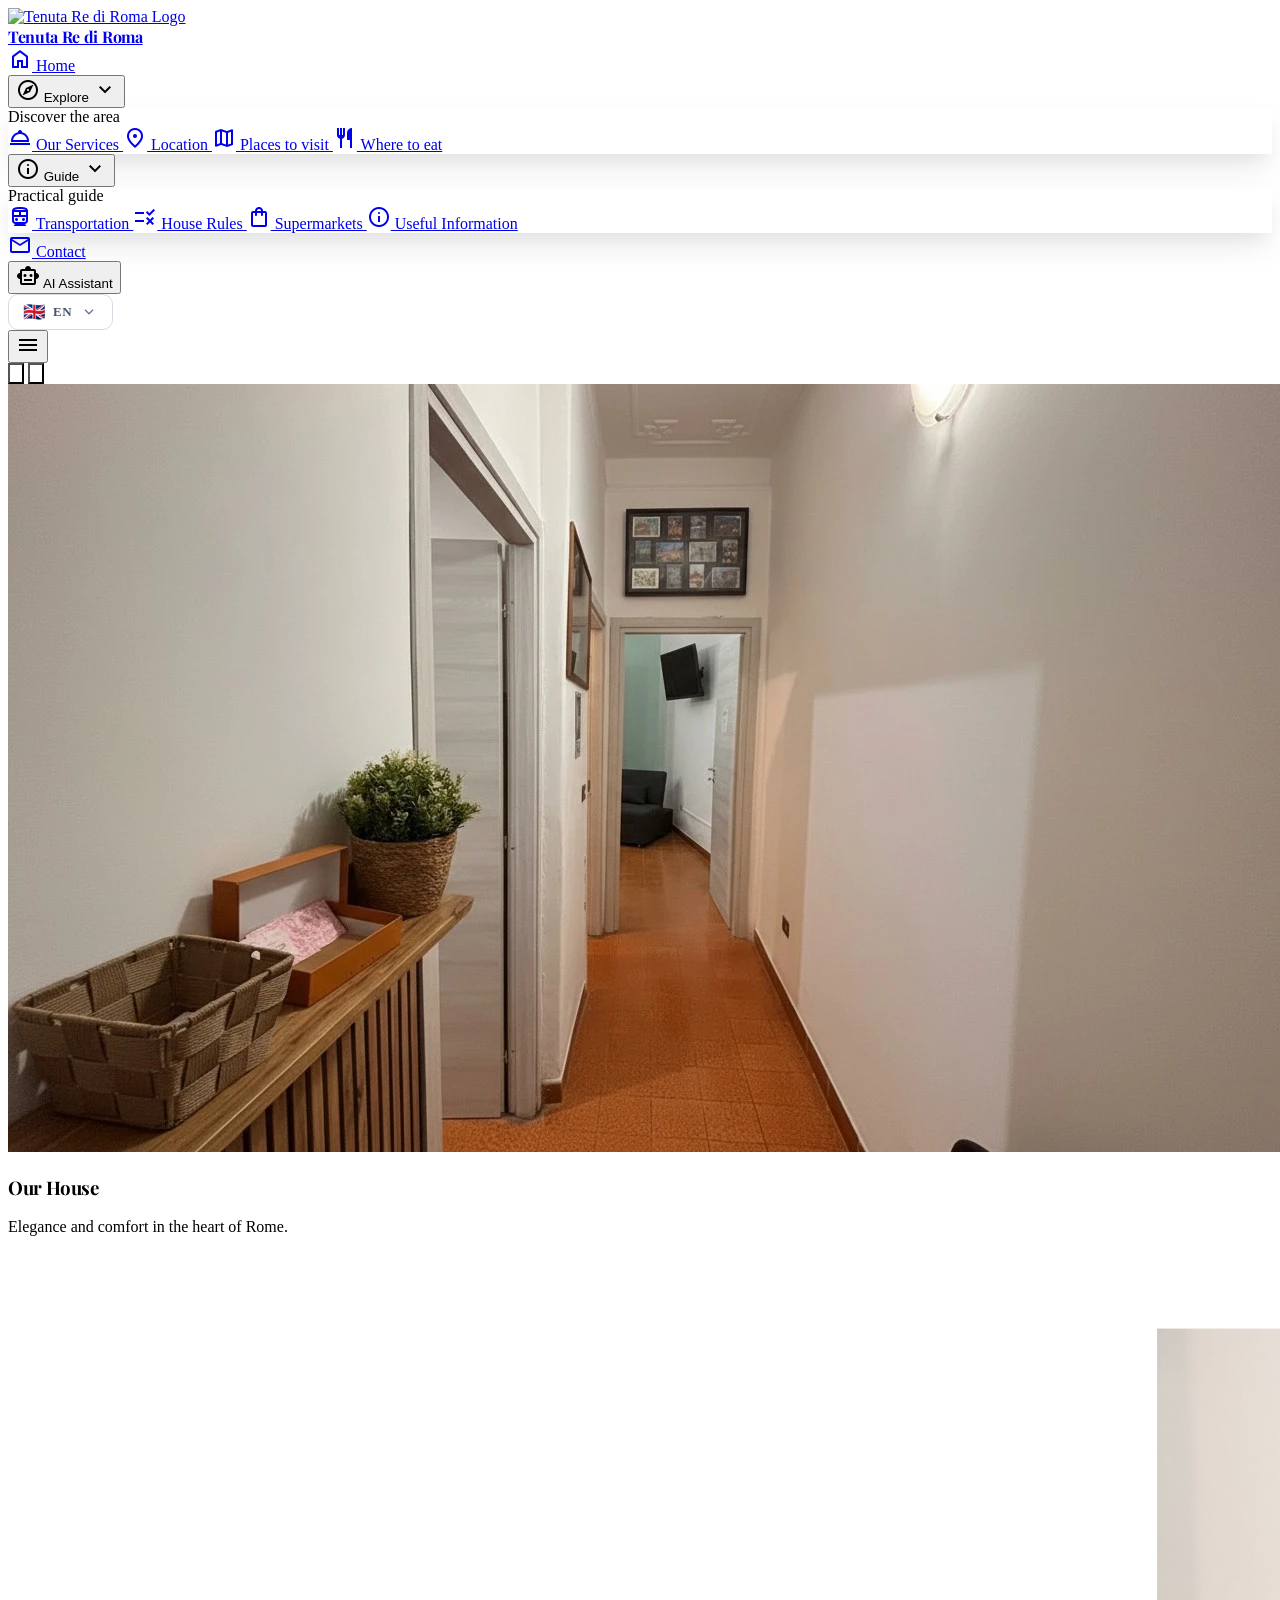
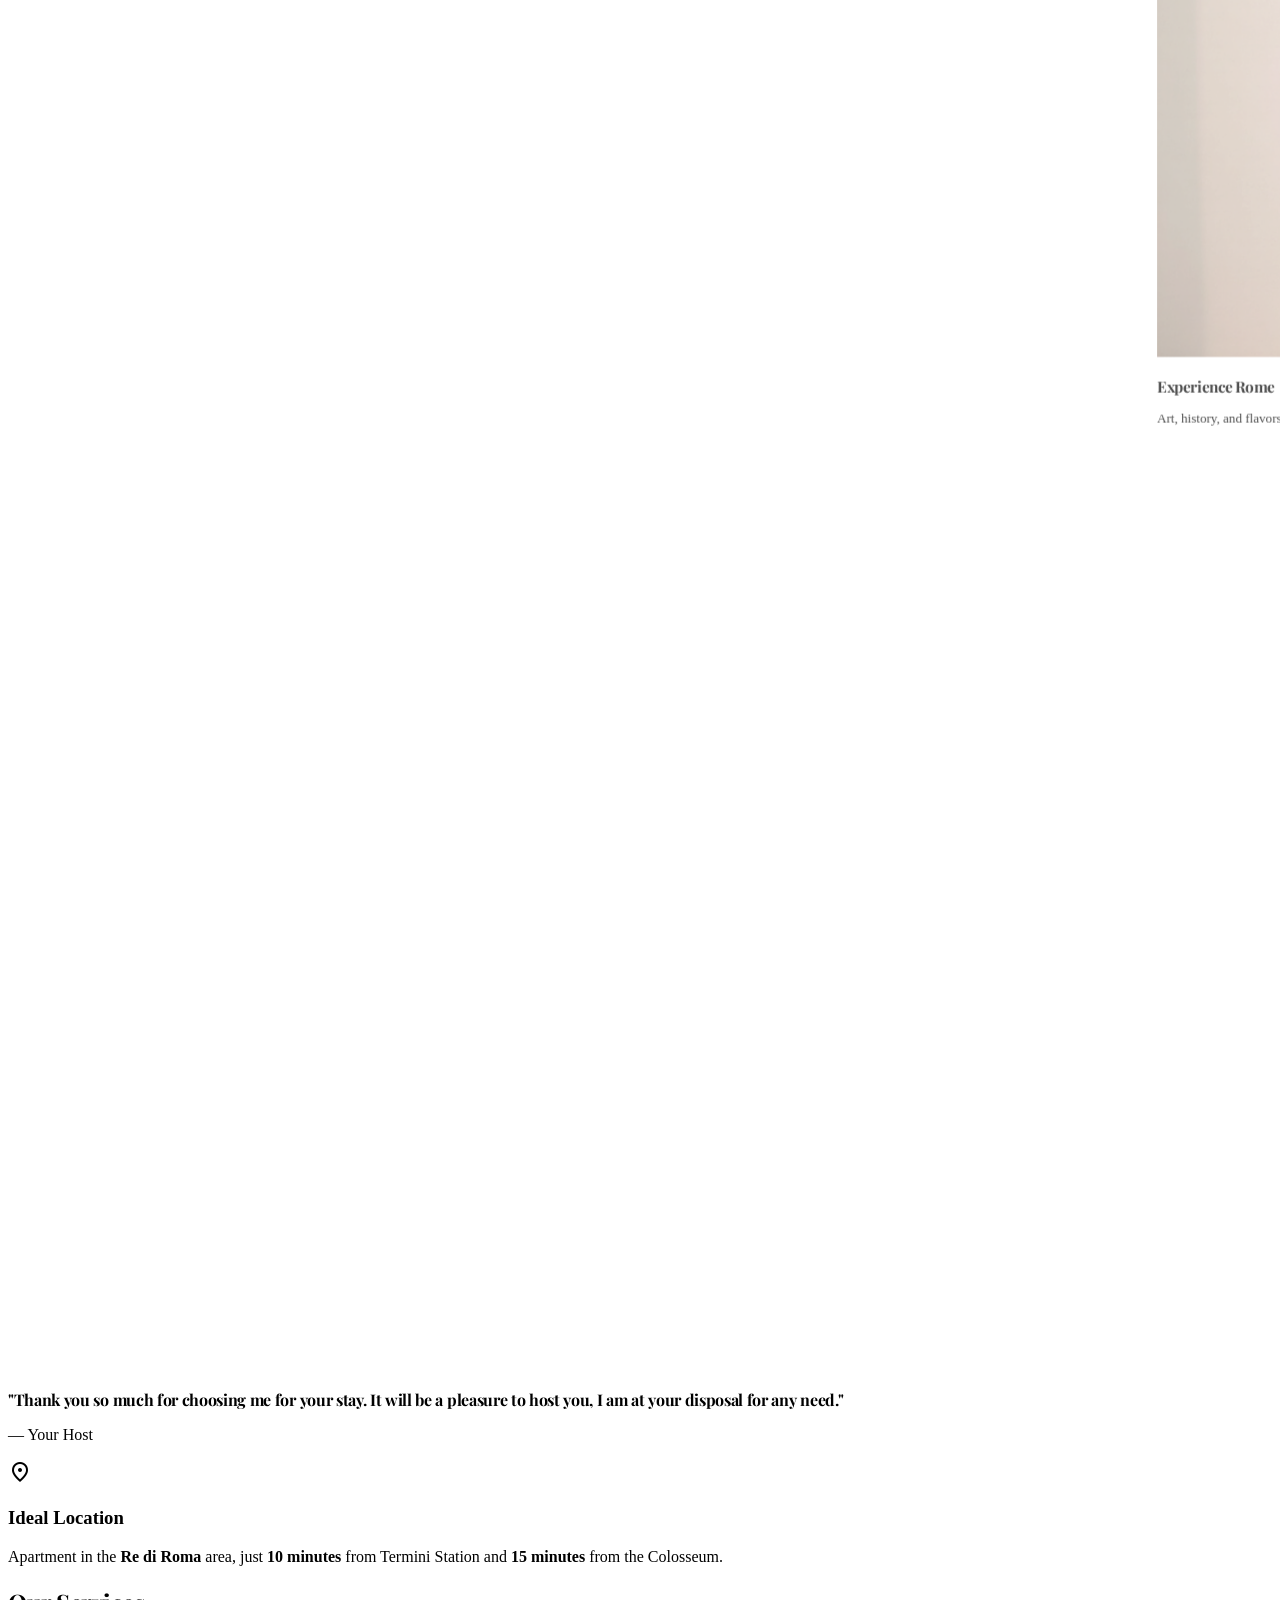
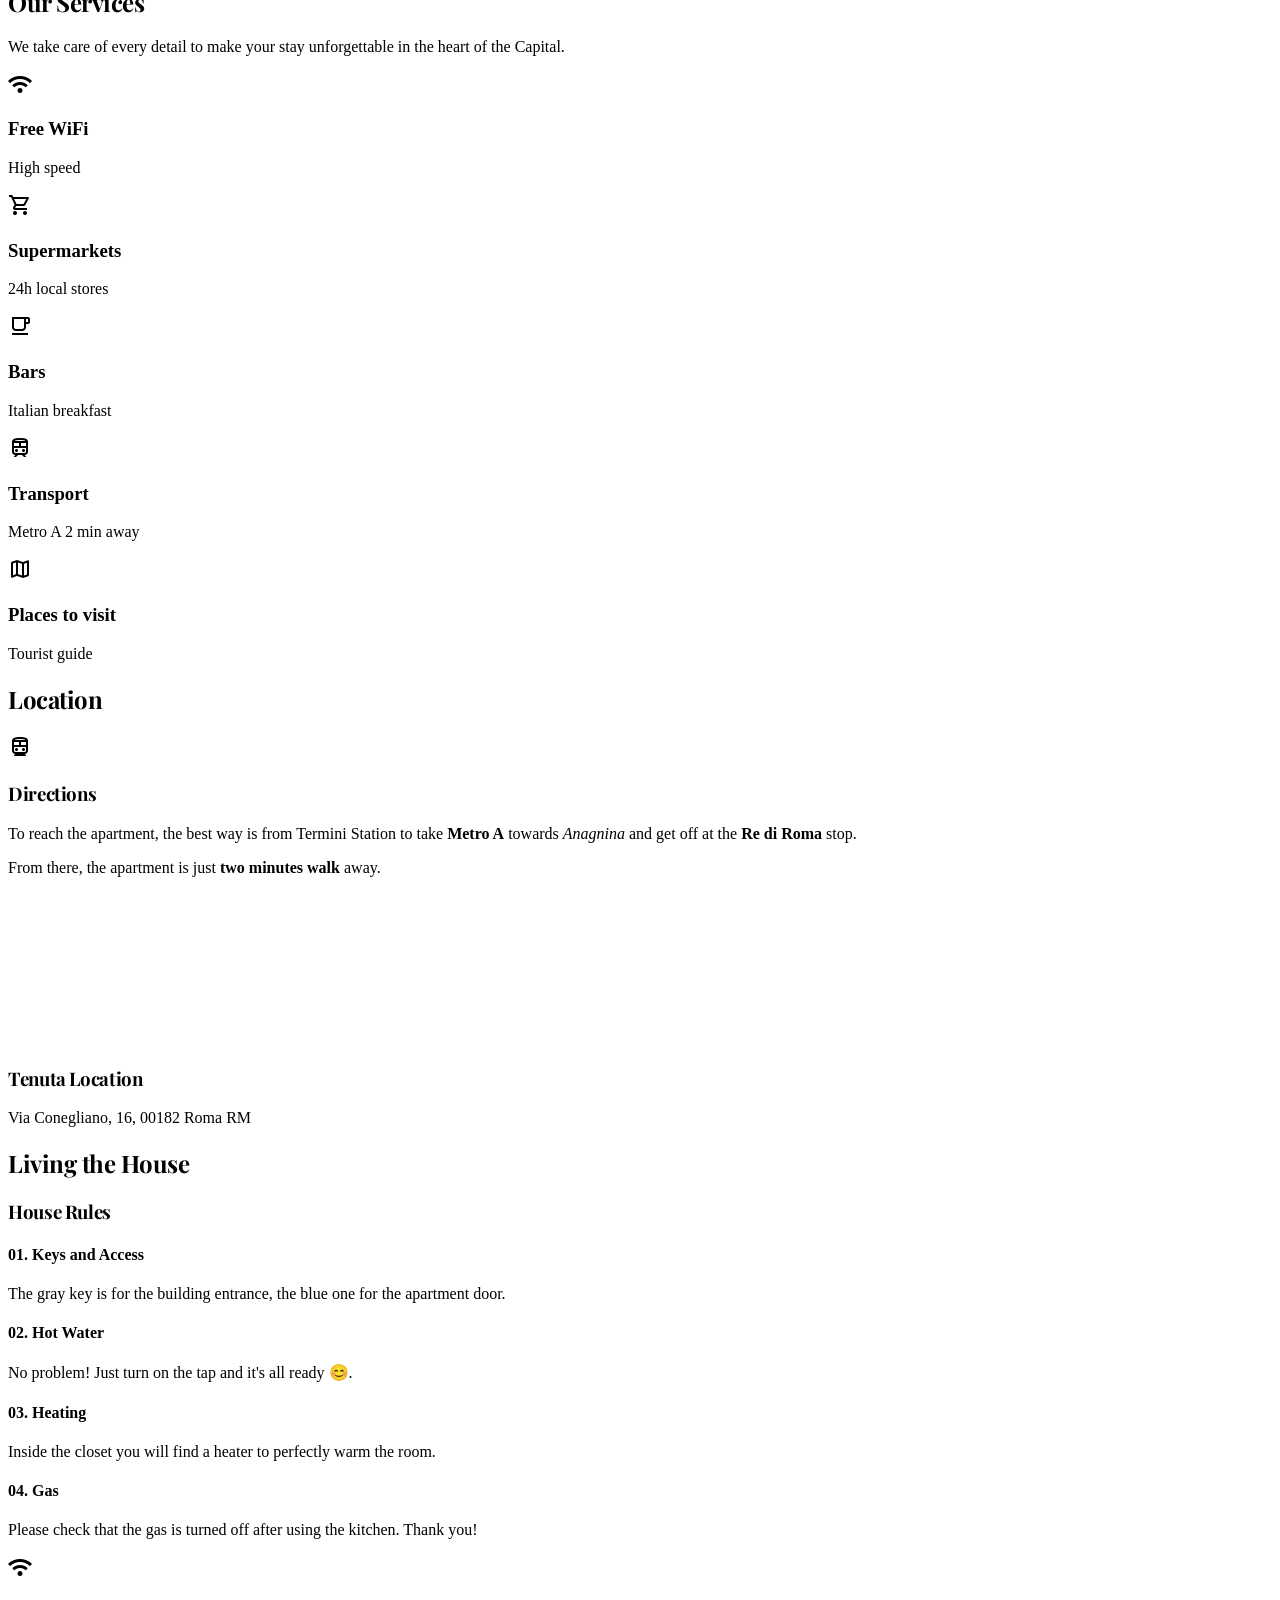
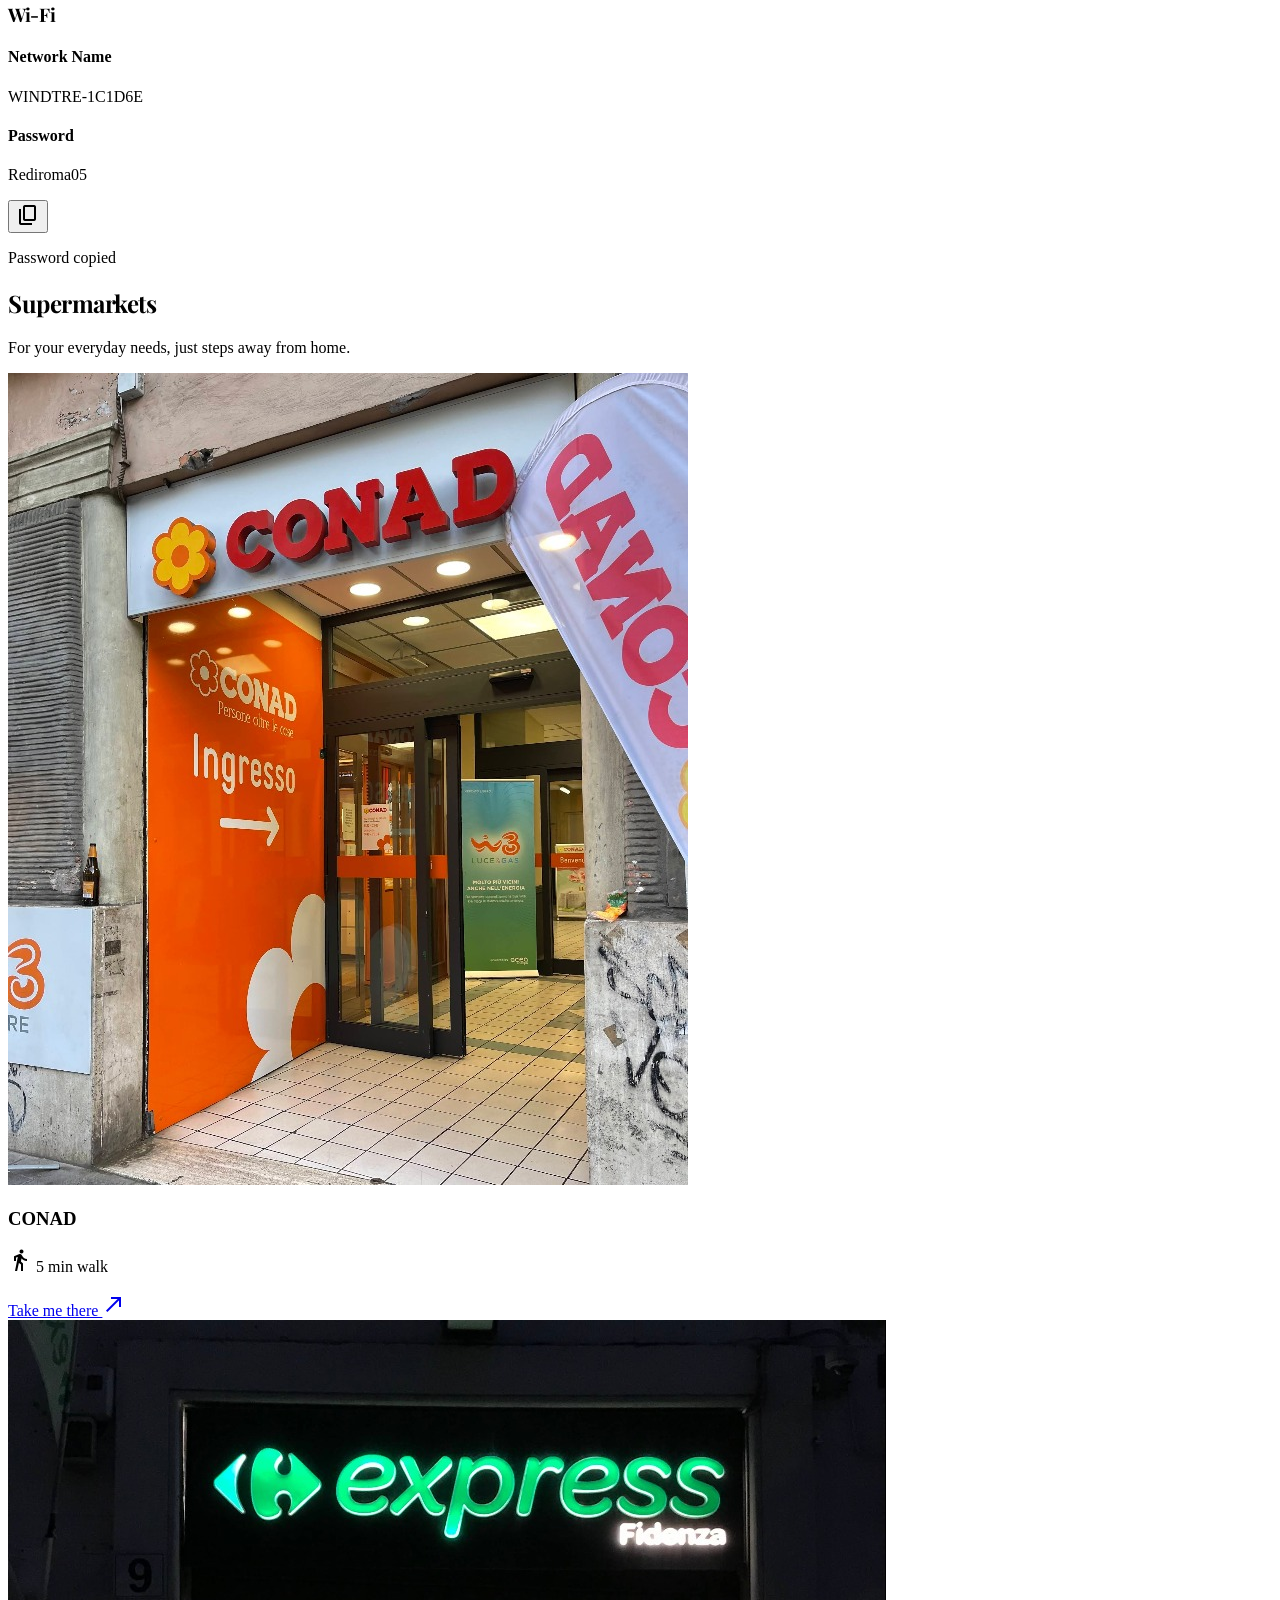
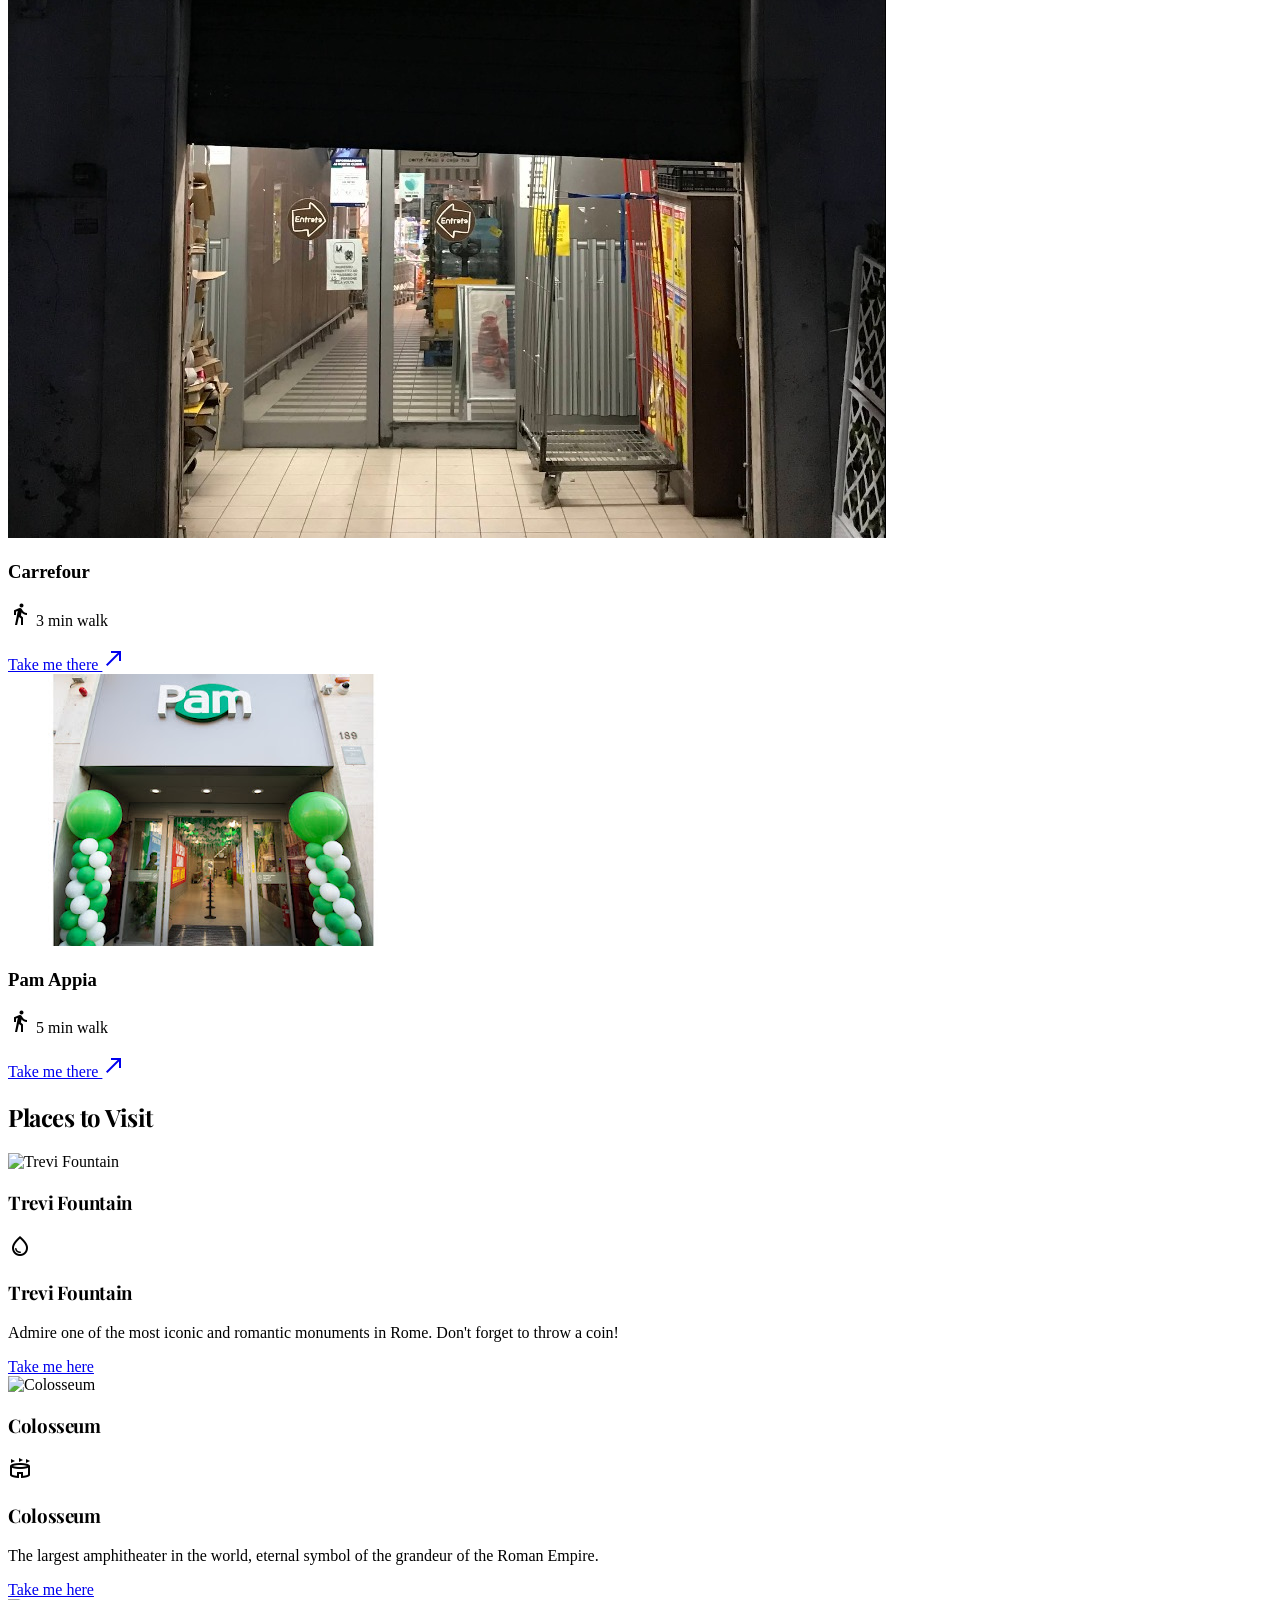
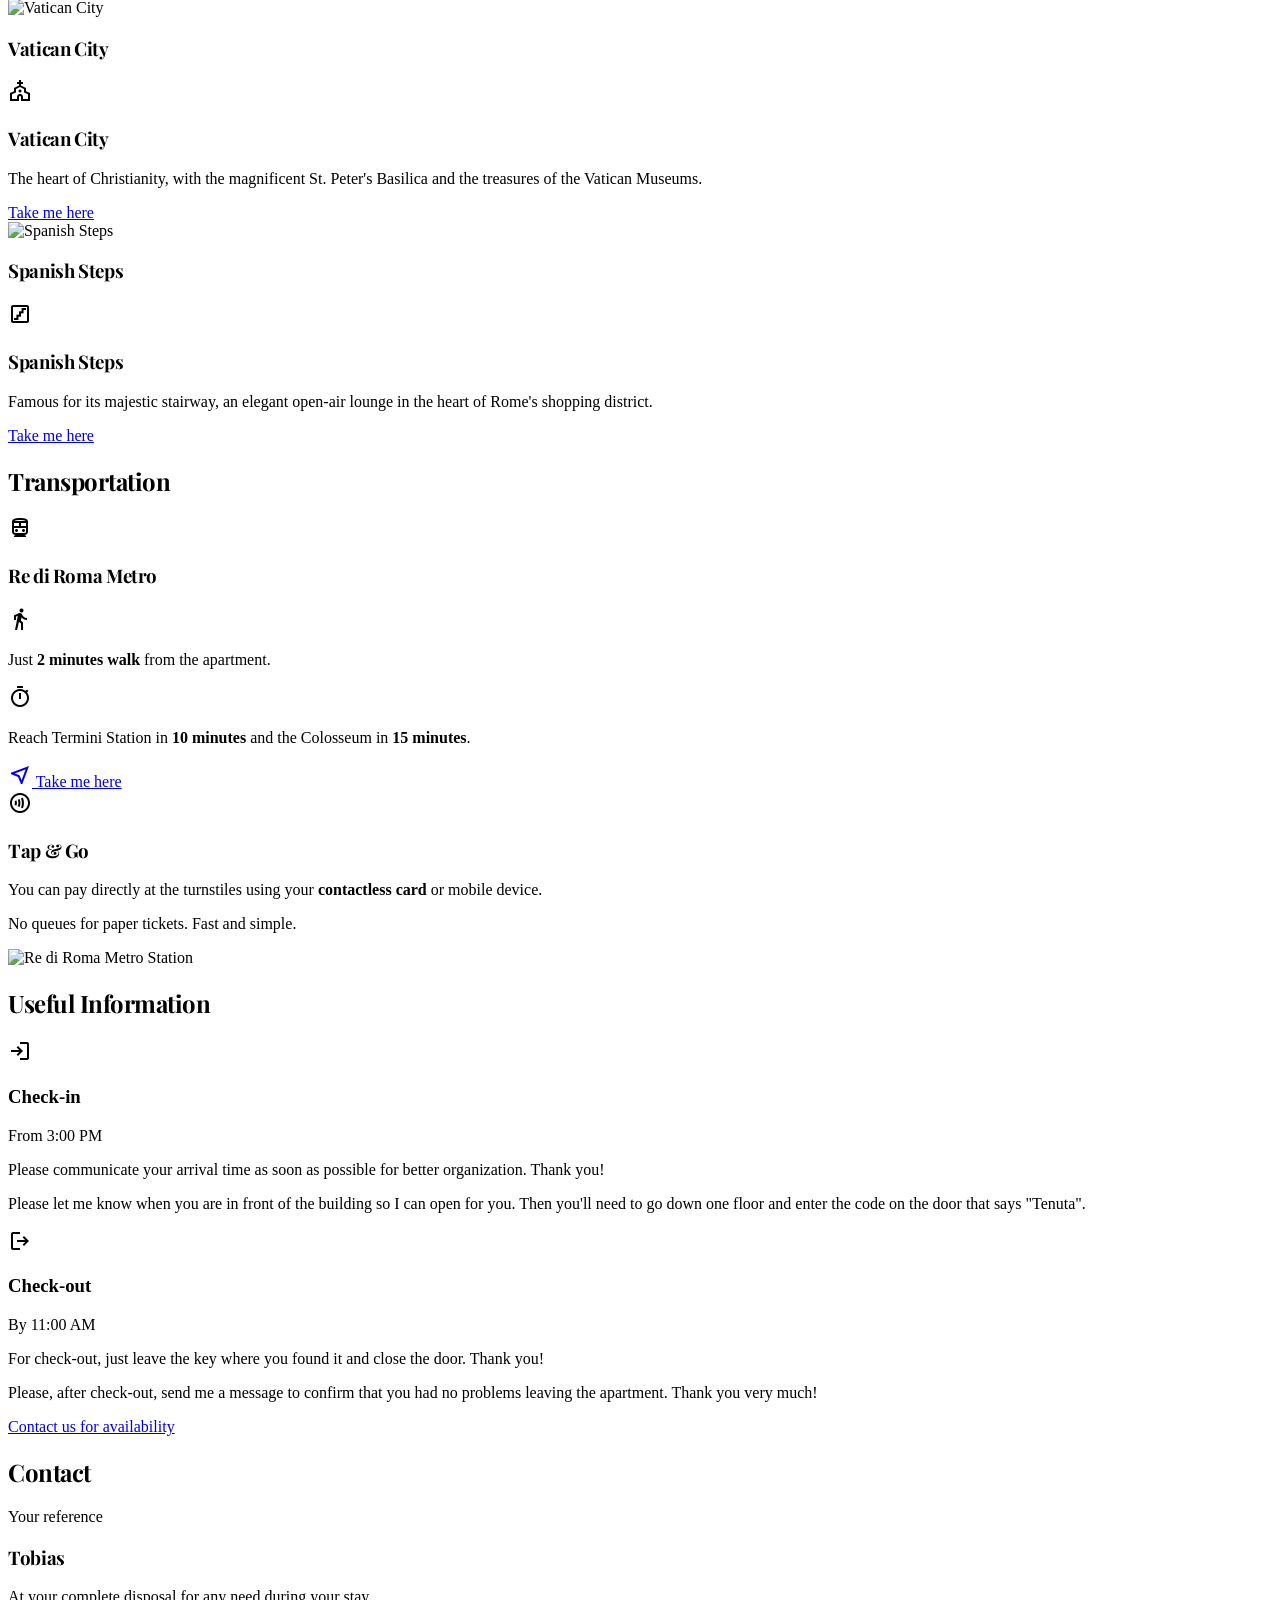
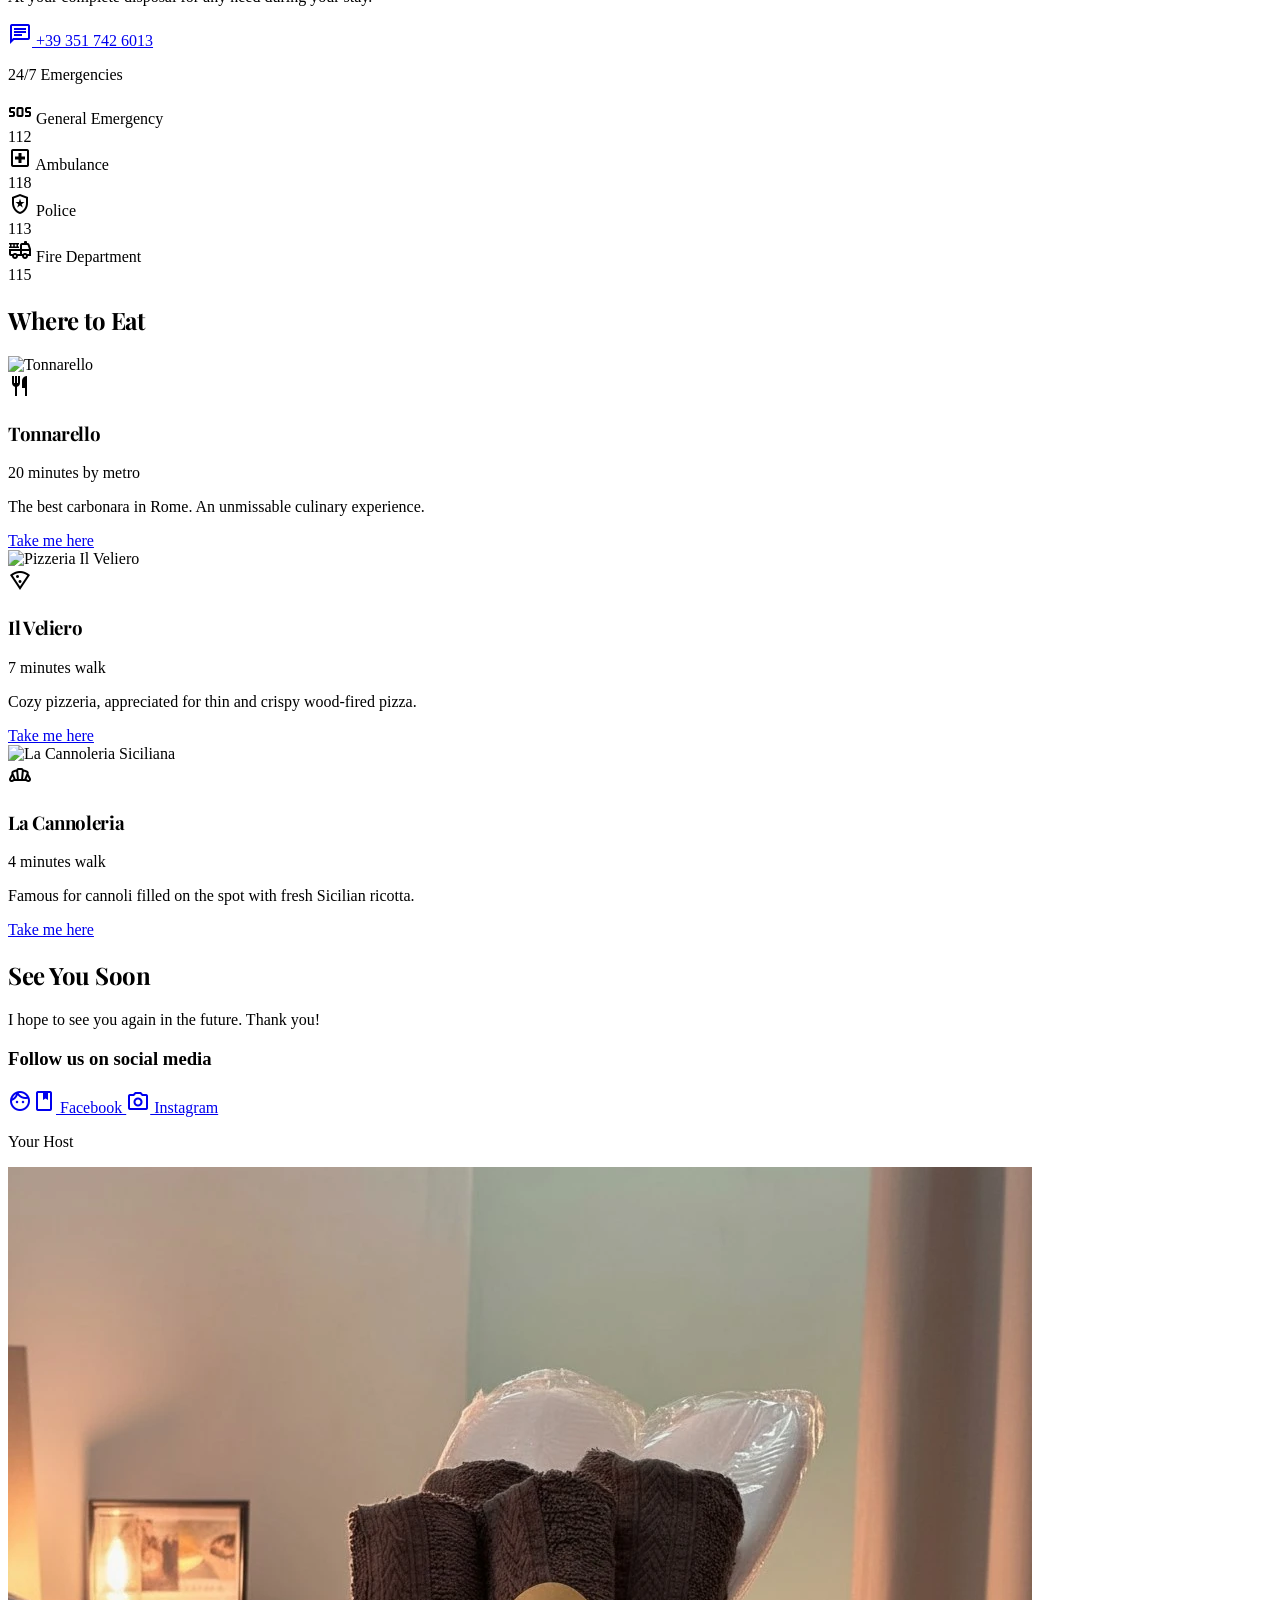
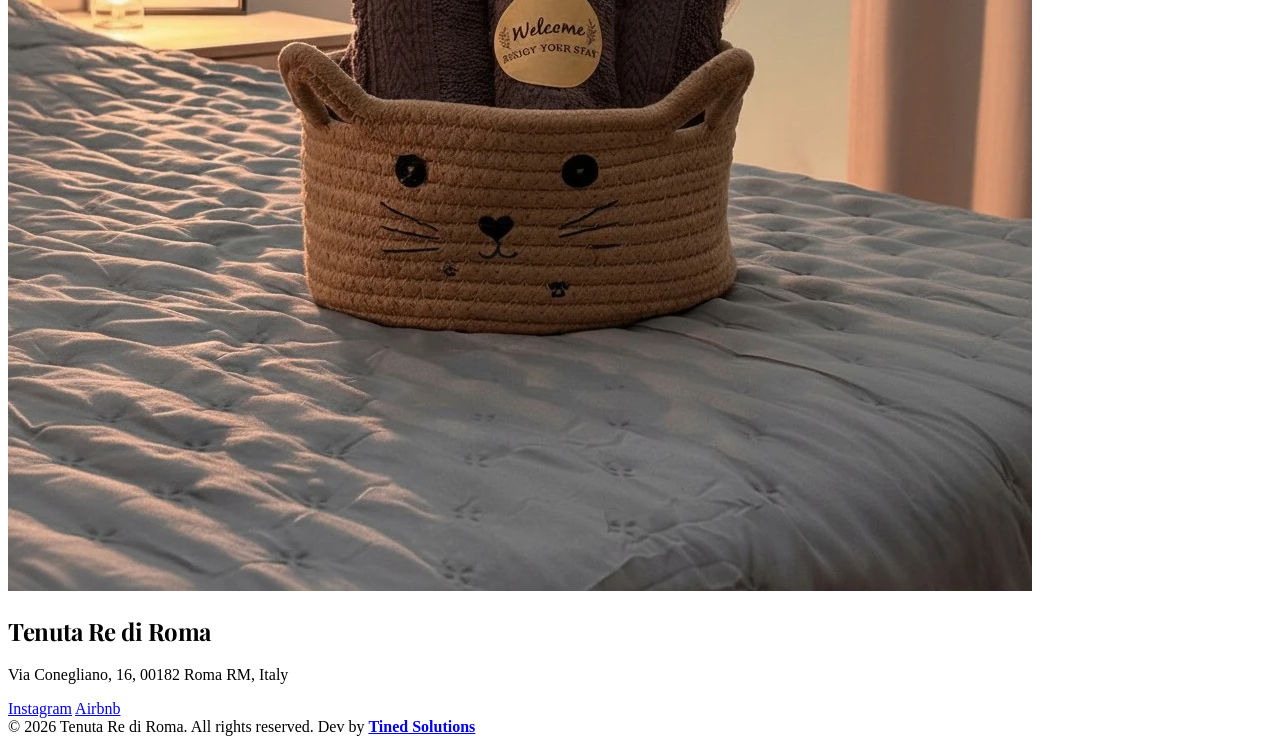
==== en.html @ 90ae5291 "feat: implementar tipografía premium Playfair Display - Agregar Playfair Display como fuente princip" ====
<!DOCTYPE html>
<html lang="en" class="scroll-smooth">
<head>
<meta charset="utf-8"/>
<meta content="width=device-width, initial-scale=1.0" name="viewport"/>
<title>Tenuta Re di Roma</title>
<script src="https://cdn.tailwindcss.com?plugins=forms,container-queries"></script>
<link href="https://fonts.googleapis.com/css2?family=Work+Sans:wght@300;400;500;600;700;900&family=Playfair+Display:wght@400;500;600;700;800;900&family=Noto+Serif:wght@400;700&display=swap" rel="stylesheet"/>
<link href="https://fonts.googleapis.com/css2?family=Material+Symbols+Outlined:wght,FILL@100..700,0..1&display=swap" rel="stylesheet"/>

<!-- Tailwind Configuration -->
<script src="js/tailwind.config.js"></script>

<!-- Custom Styles -->
<link rel="stylesheet" href="css/styles.css"/>
</head>
<body class="bg-background-light dark:bg-background-dark font-display text-slate-900 dark:text-slate-100">

<nav class="bg-white/95 dark:bg-background-dark/95 backdrop-blur-md shadow-sm sticky top-0 z-50 border-b border-primary/10">
    <div class="max-w-7xl mx-auto px-4 sm:px-6 lg:px-8">
        <div class="flex justify-between h-[72px]">
            <div class="flex items-center">
                <a href="#home" class="flex items-center group">
                    <div class="p-2 rounded-lg transition-colors duration-300 flex items-center justify-center">
                        <img src="assets/logo.webp" alt="Tenuta Re di Roma Logo" class="w-10 h-10 object-cover rounded-full">
                    </div>
                    <span class="ml-3 text-2xl font-bold text-slate-900 dark:text-white group-hover:text-primary transition-colors duration-300 serif-title tracking-tight">Tenuta Re di Roma</span>
                </a>
            </div>

            <div class="hidden lg:flex items-center space-x-1">
                <div class="h-full flex items-center">
                    <a href="#home" class="nav-link text-slate-700 dark:text-slate-300 hover:text-primary dark:hover:text-primary px-4 py-2 flex items-center rounded-lg hover:bg-primary/5 transition-colors duration-200 font-medium">
                        <span class="material-symbols-outlined mr-2 text-[20px]">home</span>
                        Home
                    </a>
                </div>

                <div class="dropdown relative h-full flex items-center">
                    <button class="nav-link text-slate-700 dark:text-slate-300 hover:text-primary dark:hover:text-primary px-4 py-2 flex items-center rounded-lg hover:bg-primary/5 transition-colors duration-200 font-medium">
                        <span class="material-symbols-outlined mr-2 text-[20px]">explore</span>
                        Explore
                        <span class="material-symbols-outlined ml-1 text-[18px] transition-transform duration-200">expand_more</span>
                    </button>
                    <div class="dropdown-menu absolute left-0 top-[60px] w-64 bg-white dark:bg-[#22251d] rounded-xl shadow-xl py-2 z-50 opacity-0 invisible transition-all duration-300 transform -translate-y-2 border border-slate-100 dark:border-slate-800">
                        <div class="px-5 py-2 text-xs font-bold text-slate-400 uppercase tracking-widest">Discover the area</div>
                        <a href="#servizi" class="px-5 py-3 text-slate-700 dark:text-slate-300 hover:bg-primary/5 hover:text-primary flex items-center transition-colors duration-200 font-medium">
                            <span class="material-symbols-outlined text-primary mr-3 text-[22px]">room_service</span> Our Services
                        </a>
                        <a href="#ubicazione" class="px-5 py-3 text-slate-700 dark:text-slate-300 hover:bg-primary/5 hover:text-primary flex items-center transition-colors duration-200 font-medium">
                            <span class="material-symbols-outlined text-primary mr-3 text-[22px]">location_on</span> Location
                        </a>
                        <a href="#posti" class="px-5 py-3 text-slate-700 dark:text-slate-300 hover:bg-primary/5 hover:text-primary flex items-center transition-colors duration-200 font-medium">
                            <span class="material-symbols-outlined text-primary mr-3 text-[22px]">map</span> Places to visit
                        </a>
                        <a href="#mangiare" class="px-5 py-3 text-slate-700 dark:text-slate-300 hover:bg-primary/5 hover:text-primary flex items-center transition-colors duration-200 font-medium">
                            <span class="material-symbols-outlined text-primary mr-3 text-[22px]">restaurant</span> Where to eat
                        </a>
                    </div>
                </div>

                <div class="dropdown relative h-full flex items-center">
                    <button class="nav-link text-slate-700 dark:text-slate-300 hover:text-primary dark:hover:text-primary px-4 py-2 flex items-center rounded-lg hover:bg-primary/5 transition-colors duration-200 font-medium">
                        <span class="material-symbols-outlined mr-2 text-[20px]">info</span>
                        Guide
                        <span class="material-symbols-outlined ml-1 text-[18px] transition-transform duration-200">expand_more</span>
                    </button>
                    <div class="dropdown-menu absolute left-1/2 -translate-x-1/2 top-[60px] w-64 bg-white dark:bg-[#22251d] rounded-xl shadow-xl py-2 z-50 opacity-0 invisible transition-all duration-300 transform -translate-y-2 border border-slate-100 dark:border-slate-800">
                        <div class="px-5 py-2 text-xs font-bold text-slate-400 uppercase tracking-widest">Practical guide</div>
                        <a href="#trasporti" class="px-5 py-3 text-slate-700 dark:text-slate-300 hover:bg-primary/5 hover:text-primary flex items-center transition-colors duration-200 font-medium">
                            <span class="material-symbols-outlined text-primary mr-3 text-[22px]">directions_subway</span> Transportation
                        </a>
                        <a href="#regole" class="px-5 py-3 text-slate-700 dark:text-slate-300 hover:bg-primary/5 hover:text-primary flex items-center transition-colors duration-200 font-medium">
                            <span class="material-symbols-outlined text-primary mr-3 text-[22px]">rule</span> House Rules
                        </a>
                        <a href="#supermercati" class="px-5 py-3 text-slate-700 dark:text-slate-300 hover:bg-primary/5 hover:text-primary flex items-center transition-colors duration-200 font-medium">
                            <span class="material-symbols-outlined text-primary mr-3 text-[22px]">shopping_bag</span> Supermarkets
                        </a>
                        <a href="#informazioni" class="px-5 py-3 text-slate-700 dark:text-slate-300 hover:bg-primary/5 hover:text-primary flex items-center transition-colors duration-200 font-medium">
                            <span class="material-symbols-outlined text-primary mr-3 text-[22px]">info</span> Useful Information
                        </a>
                    </div>
                </div>

                <div class="flex items-center h-full">
                    <a href="#contatti" class="nav-link text-slate-700 dark:text-slate-300 hover:text-primary dark:hover:text-primary px-4 py-2 flex items-center rounded-lg hover:bg-primary/5 transition-colors duration-200 font-medium">
                        <span class="material-symbols-outlined mr-2 text-[20px]">mail</span>
                        Contact
                    </a>
                </div>

                <div class="flex items-center h-full">
                    <button onclick="toggleChatbot()" class="flex items-center gap-2 bg-primary text-white px-5 py-2 rounded-full font-semibold hover:bg-primary/90 transition-all duration-200 shadow-sm active:scale-95 ml-2">
                        <span class="material-symbols-outlined text-[20px]">smart_toy</span>
                        AI Assistant
                    </button>
                </div>

                <!-- Language Switcher -->
                <div class="flex items-center h-full ml-3">
                    <div class="lang-switcher" id="lang-switcher">
                        <button class="lang-trigger" aria-expanded="false" aria-haspopup="true">
                            <span class="lang-flag">🇬🇧</span>
                            <span class="lang-code">EN</span>
                            <span class="material-symbols-outlined lang-arrow">expand_more</span>
                        </button>
                        <div class="lang-dropdown">
                            <a href="index.html" class="lang-option">
                                <span class="lang-flag">🇮🇹</span>
                                <span class="lang-name">Italiano</span>
                            </a>
                            <a href="es.html" class="lang-option">
                                <span class="lang-flag">🇪🇸</span>
                                <span class="lang-name">Español</span>
                            </a>
                            <a href="en.html" class="lang-option active">
                                <span class="lang-flag">🇬🇧</span>
                                <span class="lang-name">English</span>
                            </a>
                        </div>
                    </div>
                </div>
            </div>

            <div class="flex items-center">
                <button id="mobile-menu-button" class="lg:hidden p-2 text-slate-600 dark:text-slate-300 hover:text-primary rounded-lg hover:bg-primary/10 transition-colors duration-200">
                    <span class="material-symbols-outlined text-3xl nav-icon">menu</span>
                </button>
            </div>
        </div>
    </div>

    <div id="mobile-menu" class="mobile-menu lg:hidden bg-white dark:bg-background-dark border-t border-slate-100 dark:border-slate-800 absolute w-full shadow-xl">
        <div class="px-4 py-4 space-y-2 max-h-[75vh] overflow-y-auto">
            <a href="#home" class="mobile-link flex px-5 py-3.5 rounded-xl text-base font-bold text-slate-700 dark:text-slate-200 hover:text-primary hover:bg-primary/5 items-center transition-colors duration-200">
                <span class="material-symbols-outlined text-primary mr-4 text-[24px]">home</span> Home
            </a>
            
            <div>
                <button type="button" class="mobile-submenu-toggle w-full flex justify-between items-center px-5 py-3.5 rounded-xl text-base font-bold text-slate-700 dark:text-slate-200 hover:text-primary hover:bg-primary/5 transition-colors duration-200" data-mobile-submenu="explore" aria-expanded="false" aria-controls="mobile-submenu-explore">
                    <div class="flex items-center">
                        <span class="material-symbols-outlined text-primary mr-4 text-[24px]">explore</span> Explore
                    </div>
                    <span class="material-symbols-outlined submenu-icon">expand_more</span>
                </button>
                <div id="mobile-submenu-explore" class="mobile-submenu pl-14 mt-1 space-y-1 mb-3" aria-hidden="true">
                    <a href="#servizi" class="mobile-link flex items-center px-4 py-2.5 rounded-lg text-sm font-medium text-slate-600 dark:text-slate-400 hover:text-primary hover:bg-primary/5 transition-colors duration-200">
                        <span class="material-symbols-outlined text-primary mr-3 text-[18px]">room_service</span>Our Services
                    </a>
                    <a href="#ubicazione" class="mobile-link flex items-center px-4 py-2.5 rounded-lg text-sm font-medium text-slate-600 dark:text-slate-400 hover:text-primary hover:bg-primary/5 transition-colors duration-200">
                        <span class="material-symbols-outlined text-primary mr-3 text-[18px]">location_on</span>Location
                    </a>
                    <a href="#posti" class="mobile-link flex items-center px-4 py-2.5 rounded-lg text-sm font-medium text-slate-600 dark:text-slate-400 hover:text-primary hover:bg-primary/5 transition-colors duration-200">
                        <span class="material-symbols-outlined text-primary mr-3 text-[18px]">map</span>Places to visit
                    </a>
                    <a href="#mangiare" class="mobile-link flex items-center px-4 py-2.5 rounded-lg text-sm font-medium text-slate-600 dark:text-slate-400 hover:text-primary hover:bg-primary/5 transition-colors duration-200">
                        <span class="material-symbols-outlined text-primary mr-3 text-[18px]">restaurant</span>Where to eat
                    </a>
                </div>
            </div>

            <div>
                <button type="button" class="mobile-submenu-toggle w-full flex justify-between items-center px-5 py-3.5 rounded-xl text-base font-bold text-slate-700 dark:text-slate-200 hover:text-primary hover:bg-primary/5 transition-colors duration-200" data-mobile-submenu="guide" aria-expanded="false" aria-controls="mobile-submenu-guide">
                    <div class="flex items-center">
                        <span class="material-symbols-outlined text-primary mr-4 text-[24px]">info</span> Practical Guide
                    </div>
                    <span class="material-symbols-outlined submenu-icon">expand_more</span>
                </button>
                <div id="mobile-submenu-guide" class="mobile-submenu pl-14 mt-1 space-y-1 mb-3" aria-hidden="true">
                    <a href="#trasporti" class="mobile-link flex items-center px-4 py-2.5 rounded-lg text-sm font-medium text-slate-600 dark:text-slate-400 hover:text-primary hover:bg-primary/5 transition-colors duration-200">
                        <span class="material-symbols-outlined text-primary mr-3 text-[18px]">directions_subway</span>Transportation
                    </a>
                    <a href="#regole" class="mobile-link flex items-center px-4 py-2.5 rounded-lg text-sm font-medium text-slate-600 dark:text-slate-400 hover:text-primary hover:bg-primary/5 transition-colors duration-200">
                        <span class="material-symbols-outlined text-primary mr-3 text-[18px]">rule</span>House Rules
                    </a>
                    <a href="#supermercati" class="mobile-link flex items-center px-4 py-2.5 rounded-lg text-sm font-medium text-slate-600 dark:text-slate-400 hover:text-primary hover:bg-primary/5 transition-colors duration-200">
                        <span class="material-symbols-outlined text-primary mr-3 text-[18px]">shopping_bag</span>Supermarkets
                    </a>
                    <a href="#informazioni" class="mobile-link flex items-center px-4 py-2.5 rounded-lg text-sm font-medium text-slate-600 dark:text-slate-400 hover:text-primary hover:bg-primary/5 transition-colors duration-200">
                        <span class="material-symbols-outlined text-primary mr-3 text-[18px]">info</span>Useful Information
                    </a>
                </div>
            </div>

            <a href="#contatti" class="mobile-link flex px-5 py-3.5 rounded-xl text-base font-bold text-slate-700 dark:text-slate-200 hover:text-primary hover:bg-primary/5 items-center transition-colors duration-200">
                <span class="material-symbols-outlined text-primary mr-4 text-[24px]">mail</span> Contact
            </a>

            <!-- Mobile Language Switcher -->
            <div class="lang-switcher-mobile">
                <span class="lang-label">Language</span>
                <a href="index.html" class="lang-option-mobile">
                    <span class="lang-flag">🇮🇹</span>
                    <span class="lang-name">Italiano</span>
                    <span class="material-symbols-outlined lang-check">check_circle</span>
                </a>
                <a href="es.html" class="lang-option-mobile">
                    <span class="lang-flag">🇪🇸</span>
                    <span class="lang-name">Español</span>
                    <span class="material-symbols-outlined lang-check">check_circle</span>
                </a>
                <a href="en.html" class="lang-option-mobile active">
                    <span class="lang-flag">🇬🇧</span>
                    <span class="lang-name">English</span>
                    <span class="material-symbols-outlined lang-check">check_circle</span>
                </a>
            </div>
        </div>
    </div>
</nav>

<main>
<section id="home" class="scroll-mt-20 relative overflow-hidden bg-[#1a1d15]">
    <!-- Background atmospheric effects -->
    <div class="absolute inset-0 pointer-events-none">
        <div class="absolute inset-0 bg-gradient-to-br from-primary/20 via-transparent to-primary/10"></div>
        <div class="absolute top-1/4 left-1/4 w-48 h-48 sm:w-96 sm:h-96 bg-primary/10 rounded-full filter blur-3xl"></div>
        <div class="absolute bottom-1/4 right-1/4 w-48 h-48 sm:w-96 sm:h-96 bg-primary/10 rounded-full filter blur-3xl"></div>
    </div>

    <div class="relative w-full max-w-6xl mx-auto px-4 sm:px-8 py-6 sm:py-8 md:py-10">
        <div class="carousel-container relative">

            <!-- Navigation buttons -->
            <button class="hero-nav-btn absolute left-2 sm:left-4 top-1/2 -translate-y-1/2 w-10 h-10 sm:w-12 sm:h-12 rounded-full flex items-center justify-center z-20 text-white touch-manipulation" onclick="heroCarouselPrev()" title="Previous slide">
                <svg class="w-5 h-5 sm:w-6 sm:h-6" fill="none" stroke="currentColor" viewBox="0 0 24 24">
                    <path stroke-linecap="round" stroke-linejoin="round" stroke-width="2" d="M15 19l-7-7 7-7"></path>
                </svg>
            </button>
            <button class="hero-nav-btn absolute right-2 sm:right-4 top-1/2 -translate-y-1/2 w-10 h-10 sm:w-12 sm:h-12 rounded-full flex items-center justify-center z-20 text-white touch-manipulation" onclick="heroCarouselNext()" title="Next slide">
                <svg class="w-5 h-5 sm:w-6 sm:h-6" fill="none" stroke="currentColor" viewBox="0 0 24 24">
                    <path stroke-linecap="round" stroke-linejoin="round" stroke-width="2" d="M9 5l7 7-7 7"></path>
                </svg>
            </button>

            <!-- Carousel track -->
            <div class="carousel-track relative h-[300px] sm:h-[380px] md:h-[460px] lg:h-[520px] xl:h-[480px] overflow-hidden">

                <!-- Slide 1 -->
                <div class="carousel-item active absolute top-0 left-0 w-full h-full">
                    <div class="w-full h-full p-3 sm:p-6 md:p-8">
                        <div class="w-full h-full rounded-xl sm:rounded-2xl overflow-hidden relative group bg-[#1a1d15] flex items-center justify-center">
                            <img src="assets/pasilloTenuta.webp" alt="Our House" class="w-full h-full object-cover transition-transform duration-500 group-hover:scale-105" />
                            <div class="absolute inset-0 bg-gradient-to-br from-primary/40 to-primary/20 mix-blend-overlay"></div>
                            <div class="absolute inset-x-0 bottom-0 p-4 sm:p-8 bg-gradient-to-t from-black/80 via-black/40 to-transparent">
                                <h3 class="text-white text-xl sm:text-2xl md:text-3xl font-bold serif-title mb-2 sm:mb-3">Our House</h3>
                                <p class="text-gray-200 text-sm sm:text-base md:text-lg max-w-2xl">Elegance and comfort in the heart of Rome.</p>
                            </div>
                        </div>
                    </div>
                </div>

                <!-- Slide 2 -->
                <div class="carousel-item next absolute top-0 left-0 w-full h-full">
                    <div class="w-full h-full p-3 sm:p-6 md:p-8">
                        <div class="w-full h-full rounded-xl sm:rounded-2xl overflow-hidden relative group bg-[#1a1d15] flex items-center justify-center">
                            <img src="assets\mesaConTe.png" alt="Experience Rome" class="w-full h-full object-cover transition-transform duration-500 group-hover:scale-105" />
                            <div class="absolute inset-0 bg-gradient-to-br from-primary/30 to-[#2a3a15]/40 mix-blend-overlay"></div>
                            <div class="absolute inset-x-0 bottom-0 p-4 sm:p-8 bg-gradient-to-t from-black/80 via-black/40 to-transparent">
                                <h3 class="text-white text-xl sm:text-2xl md:text-3xl font-bold serif-title mb-2 sm:mb-3">Experience Rome</h3>
                                <p class="text-gray-200 text-sm sm:text-base md:text-lg max-w-2xl">Art, history, and flavors just steps away from you.</p>
                            </div>
                        </div>
                    </div>
                </div>

                <!-- Slide 3 -->
                <div class="carousel-item hidden absolute top-0 left-0 w-full h-full">
                    <div class="w-full h-full p-3 sm:p-6 md:p-8">
                        <div class="w-full h-full rounded-xl sm:rounded-2xl overflow-hidden relative group bg-[#1a1d15] flex items-center justify-center">
                            <img src="assets\habitacionTenuta.png" alt="Your Retreat" class="w-full h-full object-cover transition-transform duration-500 group-hover:scale-105" />
                            <div class="absolute inset-0 bg-gradient-to-br from-[#415a22]/40 to-primary/20 mix-blend-overlay"></div>
                            <div class="absolute inset-x-0 bottom-0 p-4 sm:p-8 bg-gradient-to-t from-black/80 via-black/40 to-transparent">
                                <h3 class="text-white text-xl sm:text-2xl md:text-3xl font-bold serif-title mb-2 sm:mb-3">Your Retreat</h3>
                                <p class="text-gray-200 text-sm sm:text-base md:text-lg max-w-2xl">A peaceful corner to discover the Eternal City.</p>
                            </div>
                        </div>
                    </div>
                </div>

            </div>

        </div>
    </div>
</section>

<section id="intro" class="px-6 py-12 bg-white dark:bg-background-dark scroll-mt-20">
    <div class="max-w-5xl mx-auto bg-background-light dark:bg-background-dark/50 border-l-4 border-primary rounded-r-2xl p-8 shadow-sm flex flex-col md:flex-row gap-10 items-center justify-between relative overflow-hidden">
        <div class="flex-1 space-y-3 relative z-10">
            <p class="text-slate-700 dark:text-slate-300 text-xl leading-relaxed italic serif-title relative z-10">
                "Thank you so much for choosing me for your stay. It will be a pleasure to host you, I am at your disposal for any need."
            </p>
            <p class="text-primary font-bold text-sm tracking-wide uppercase mt-4">— Your Host</p>
        </div>
        <div class="hidden md:block w-px h-28 bg-primary/20"></div>
        <div class="md:hidden w-full h-px bg-primary/20 my-2"></div>
        <div class="flex-1 flex items-start gap-4">
            <div class="bg-primary/10 p-3 rounded-full flex-shrink-0">
                <span class="material-symbols-outlined text-primary text-3xl">location_on</span>
            </div>
            <div>
                <h3 class="text-slate-900 dark:text-slate-100 text-lg font-bold mb-2">Ideal Location</h3>
                <p class="text-slate-600 dark:text-slate-400 leading-relaxed">
                    Apartment in the <strong class="text-primary">Re di Roma</strong> area, just <strong>10 minutes</strong> from Termini Station and <strong>15 minutes</strong> from the Colosseum.
                </p>
            </div>
        </div>
    </div>
</section>

<section id="servizi" class="px-6 py-16 md:py-20 bg-background-light dark:bg-black/40 scroll-mt-20">
    <div class="max-w-6xl mx-auto">
        <div class="text-center mb-12">
            <h2 class="text-primary text-4xl md:text-5xl font-bold serif-title mb-4">Our Services</h2>
            <div class="h-1 w-20 bg-primary/70 rounded-full mx-auto mb-6"></div>
            <p class="text-slate-600 dark:text-slate-400 text-base max-w-2xl mx-auto italic">We take care of every detail to make your stay unforgettable in the heart of the Capital.</p>
        </div>

        <div class="grid grid-cols-2 md:grid-cols-3 lg:grid-cols-5 gap-4">
            <div class="flex flex-col items-center gap-3 rounded-xl border border-primary/10 bg-white dark:bg-background-dark/50 p-6 text-center hover:shadow-md transition-shadow">
                <span class="material-symbols-outlined text-primary text-3xl">wifi</span>
                <div>
                    <h3 class="text-slate-900 dark:text-slate-100 text-sm font-bold">Free WiFi</h3>
                    <p class="text-slate-500 text-xs mt-1">High speed</p>
                </div>
            </div>
            <div class="flex flex-col items-center gap-3 rounded-xl border border-primary/10 bg-white dark:bg-background-dark/50 p-6 text-center hover:shadow-md transition-shadow">
                <span class="material-symbols-outlined text-primary text-3xl">local_grocery_store</span>
                <div>
                    <h3 class="text-slate-900 dark:text-slate-100 text-sm font-bold">Supermarkets</h3>
                    <p class="text-slate-500 text-xs mt-1">24h local stores</p>
                </div>
            </div>
            <div class="flex flex-col items-center gap-3 rounded-xl border border-primary/10 bg-white dark:bg-background-dark/50 p-6 text-center hover:shadow-md transition-shadow">
                <span class="material-symbols-outlined text-primary text-3xl">local_cafe</span>
                <div>
                    <h3 class="text-slate-900 dark:text-slate-100 text-sm font-bold">Bars</h3>
                    <p class="text-slate-500 text-xs mt-1">Italian breakfast</p>
                </div>
            </div>
            <div class="flex flex-col items-center gap-3 rounded-xl border border-primary/10 bg-white dark:bg-background-dark/50 p-6 text-center hover:shadow-md transition-shadow">
                <span class="material-symbols-outlined text-primary text-3xl">train</span>
                <div>
                    <h3 class="text-slate-900 dark:text-slate-100 text-sm font-bold">Transport</h3>
                    <p class="text-slate-500 text-xs mt-1">Metro A 2 min away</p>
                </div>
            </div>
            <div class="flex flex-col items-center gap-3 rounded-xl border border-primary/10 bg-white dark:bg-background-dark/50 p-6 text-center hover:shadow-md transition-shadow">
                <span class="material-symbols-outlined text-primary text-3xl">map</span>
                <div>
                    <h3 class="text-slate-900 dark:text-slate-100 text-sm font-bold">Places to visit</h3>
                    <p class="text-slate-500 text-xs mt-1">Tourist guide</p>
                </div>
            </div>
        </div>
    </div>
</section>

<section id="ubicazione" class="px-6 py-16 md:py-20 bg-[#f9f6f0] dark:bg-[#22201b] scroll-mt-20">
    <div class="max-w-6xl mx-auto">
        <div class="text-center mb-12">
            <h2 class="text-primary text-4xl md:text-5xl font-bold serif-title mb-4">Location</h2>
            <div class="h-1 w-20 bg-primary/70 rounded-full mx-auto"></div>
        </div>
        
        <div class="flex flex-col lg:flex-row gap-8 items-stretch">
            <div class="lg:w-1/3 bg-white dark:bg-background-dark/50 border border-primary/20 rounded-2xl p-8 shadow-sm flex flex-col justify-center">
                <div class="flex items-center gap-3 mb-6">
                    <span class="material-symbols-outlined text-primary text-3xl">directions_subway</span>
                    <h3 class="text-primary text-2xl font-bold serif-title">Directions</h3>
                </div>
                <p class="text-slate-700 dark:text-slate-300 text-lg leading-relaxed mb-4">
                    To reach the apartment, the best way is from Termini Station to take <strong>Metro A</strong> towards <em>Anagnina</em> and get off at the <strong>Re di Roma</strong> stop.
                </p>
                <p class="text-slate-700 dark:text-slate-300 text-lg leading-relaxed">
                    From there, the apartment is just <strong>two minutes walk</strong> away.
                </p>
            </div>

            <div class="lg:w-2/3 rounded-2xl overflow-hidden min-h-[400px] relative shadow-lg group">
                <iframe 
                    class="absolute inset-0 w-full h-full grayscale group-hover:grayscale-0 transition-all duration-500"
                    src="https://maps.google.com/maps?q=Via+Conegliano,+16,+00182+Roma+RM,+Italia&t=&z=16&ie=UTF8&iwloc=&output=embed" 
                    frameborder="0" scrolling="no" marginheight="0" marginwidth="0" loading="lazy" referrerpolicy="no-referrer-when-downgrade">
                </iframe>
                <div class="absolute inset-0 bg-primary/10 pointer-events-none transition-opacity group-hover:opacity-0"></div>
                <div class="absolute bottom-3 left-3 bg-white/90 dark:bg-background-dark/90 p-5 rounded-xl shadow-xl border border-primary/20 backdrop-blur-sm pointer-events-none">
                    <h3 class="text-primary text-xl font-bold serif-title mb-1">Tenuta Location</h3>
                    <p class="text-slate-700 dark:text-slate-300 text-sm font-medium">Via Conegliano, 16, 00182 Roma RM</p>
                </div>
            </div>
        </div>
    </div>
</section>

<section id="regole" class="px-6 py-16 md:py-20 bg-primary/5 dark:bg-primary/10 scroll-mt-20">
    <div class="max-w-6xl mx-auto">
        <div class="text-center mb-12">
            <h2 class="text-primary text-4xl md:text-5xl font-bold serif-title mb-4">Living the House</h2>
            <div class="h-1 w-20 bg-primary/70 rounded-full mx-auto"></div>
        </div>

        <div class="flex flex-col lg:flex-row gap-12 items-stretch">
            <div class="lg:w-2/3">
                <h3 class="text-primary text-2xl font-bold serif-title mb-8 border-b border-primary/10 pb-4">House Rules</h3>
                <div class="grid grid-cols-1 md:grid-cols-2 gap-8">
                    <div>
                        <h4 class="text-slate-900 dark:text-slate-100 text-lg font-bold">01. Keys and Access</h4>
                        <p class="text-slate-600 dark:text-slate-400 mt-2 text-sm">The gray key is for the building entrance, the blue one for the apartment door.</p>
                    </div>
                    <div>
                        <h4 class="text-slate-900 dark:text-slate-100 text-lg font-bold">02. Hot Water</h4>
                        <p class="text-slate-600 dark:text-slate-400 mt-2 text-sm">No problem! Just turn on the tap and it's all ready 😊.</p>
                    </div>
                    <div>
                        <h4 class="text-slate-900 dark:text-slate-100 text-lg font-bold">03. Heating</h4>
                        <p class="text-slate-600 dark:text-slate-400 mt-2 text-sm">Inside the closet you will find a heater to perfectly warm the room.</p>
                    </div>
                    <div>
                        <h4 class="text-slate-900 dark:text-slate-100 text-lg font-bold">04. Gas</h4>
                        <p class="text-slate-600 dark:text-slate-400 mt-2 text-sm">Please check that the gas is turned off after using the kitchen. Thank you!</p>
                    </div>
                </div>
            </div>

            <div class="lg:w-1/3 bg-white dark:bg-background-dark border border-primary/20 rounded-2xl p-8 shadow-sm relative overflow-hidden flex flex-col justify-center">
                <span class="material-symbols-outlined text-primary text-[84px] opacity-10 absolute top-4 right-4 pointer-events-none">wifi</span>
                <div class="flex items-center gap-3 mb-8 relative z-10">
                    <h3 class="text-primary text-2xl font-bold serif-title">Wi-Fi</h3>
                </div>
                <div class="space-y-6 relative z-10 w-full">
                    <div>
                        <h4 class="text-primary text-xs font-bold uppercase tracking-wider mb-2">Network Name</h4>
                        <p class="text-slate-900 dark:text-slate-100 text-lg font-bold bg-primary/5 p-4 rounded-xl border border-primary/10">WINDTRE-1C1D6E</p>
                    </div>
                    <div>
                        <h4 class="text-primary text-xs font-bold uppercase tracking-wider mb-2">Password</h4>
                        <div class="flex items-center gap-2 text-slate-900 dark:text-slate-100 text-lg font-bold bg-primary/5 p-2 rounded-xl border border-primary/10">
                            <p id="wifi-password" class="flex-1 px-2 py-2">Rediroma05</p>
                            <button id="copy-wifi-password" type="button" class="inline-flex items-center justify-center w-11 h-11 rounded-lg bg-white/80 dark:bg-background-dark/80 text-primary hover:bg-primary hover:text-white transition-colors duration-200 active:scale-95" title="Copy wifi password" aria-label="Copy wifi password">
                                <span class="material-symbols-outlined text-[22px]">content_copy</span>
                            </button>
                        </div>
                        <p id="wifi-copy-feedback" class="text-primary text-xs font-semibold mt-2 opacity-0 transition-opacity duration-200">Password copied</p>
                    </div>
                </div>
            </div>
        </div>
    </div>
</section>

<section id="supermercati" class="px-6 py-16 md:py-20 bg-white dark:bg-background-dark scroll-mt-20">
    <div class="max-w-6xl mx-auto">
        <div class="text-center mb-12">
            <h2 class="text-primary text-4xl md:text-5xl font-bold serif-title mb-4">Supermarkets</h2>
            <div class="h-1 w-20 bg-primary/70 rounded-full mx-auto mb-6"></div>
            <p class="text-slate-600 dark:text-slate-400 text-base max-w-2xl mx-auto italic">For your everyday needs, just steps away from home.</p>
        </div>

        <div class="bg-background-light dark:bg-background-dark/50 border border-primary/15 rounded-3xl p-6 md:p-8 shadow-sm">
            <div class="grid grid-cols-1 sm:grid-cols-3 gap-6 w-full">
                <div class="flex items-center gap-4 group cursor-pointer hover:bg-white dark:hover:bg-[#1a1d15] p-3 rounded-2xl transition-colors shadow-sm hover:shadow-md">
                    <img alt="CONAD" class="w-16 h-16 rounded-full object-cover border-2 border-white dark:border-[#1a1d15] flex-shrink-0" src="assets/conad.png"/>
                    <div class="flex flex-col justify-center">
                        <h3 class="text-slate-900 dark:text-slate-100 font-bold text-base leading-none mb-1.5">CONAD</h3>
                        <p class="text-slate-600 dark:text-slate-400 text-xs font-medium flex items-center gap-1 mb-2">
                            <span class="material-symbols-outlined text-[14px]">directions_walk</span> 5 min walk
                        </p>
                        <a class="text-primary text-[10px] font-bold uppercase tracking-wider group-hover:underline flex items-center gap-0.5" href="https://maps.app.goo.gl/LXSuS91xs7KBV5Ca9" target="_blank" rel="noopener noreferrer">
                            Take me there <span class="material-symbols-outlined text-[12px]">north_east</span>
                        </a>
                    </div>
                </div>
                <div class="flex items-center gap-4 group cursor-pointer hover:bg-white dark:hover:bg-[#1a1d15] p-3 rounded-2xl transition-colors shadow-sm hover:shadow-md">
                    <img alt="Carrefour Express" class="w-16 h-16 rounded-full object-cover border-2 border-white dark:border-[#1a1d15] flex-shrink-0" src="assets/carrefour.png"/>
                    <div class="flex flex-col justify-center">
                        <h3 class="text-slate-900 dark:text-slate-100 font-bold text-base leading-none mb-1.5">Carrefour</h3>
                        <p class="text-slate-600 dark:text-slate-400 text-xs font-medium flex items-center gap-1 mb-2">
                            <span class="material-symbols-outlined text-[14px]">directions_walk</span> 3 min walk
                        </p>
                        <a class="text-primary text-[10px] font-bold uppercase tracking-wider group-hover:underline flex items-center gap-0.5" href="https://maps.app.goo.gl/BBjXbfizJsN1ssM48" target="_blank" rel="noopener noreferrer">
                            Take me there <span class="material-symbols-outlined text-[12px]">north_east</span>
                        </a>
                    </div>
                </div>
                <div class="flex items-center gap-4 group cursor-pointer hover:bg-white dark:hover:bg-[#1a1d15] p-3 rounded-2xl transition-colors shadow-sm hover:shadow-md">
                    <img alt="Pam Roma Appia" class="w-16 h-16 rounded-full object-cover border-2 border-white dark:border-[#1a1d15] flex-shrink-0" src="assets/pam.png"/>
                    <div class="flex flex-col justify-center">
                        <h3 class="text-slate-900 dark:text-slate-100 font-bold text-base leading-none mb-1.5">Pam Appia</h3>
                        <p class="text-slate-600 dark:text-slate-400 text-xs font-medium flex items-center gap-1 mb-2">
                            <span class="material-symbols-outlined text-[14px]">directions_walk</span> 5 min walk
                        </p>
                        <a class="text-primary text-[10px] font-bold uppercase tracking-wider group-hover:underline flex items-center gap-0.5" href="https://maps.app.goo.gl/bDMkhxHFH1cnk5Ku6" target="_blank" rel="noopener noreferrer">
                            Take me there <span class="material-symbols-outlined text-[12px]">north_east</span>
                        </a>
                    </div>
                </div>
            </div>
        </div>
    </div>
</section>

<section id="posti" class="py-16 md:py-20 px-6 bg-background-light dark:bg-black/40 scroll-mt-20">
    <div class="max-w-6xl mx-auto">
        <div class="text-center mb-12">
            <h2 class="text-primary text-4xl md:text-5xl font-bold serif-title mb-4">Places to Visit</h2>
            <div class="h-1 w-20 bg-primary/70 rounded-full mx-auto"></div>
        </div>

        <div class="flex flex-col md:flex-row h-[750px] md:h-[500px] w-full gap-4">
            <div class="group relative rounded-3xl cursor-pointer overflow-hidden flex-1 md:hover:flex-[4] hover:flex-[2] transition-all duration-700 ease-in-out shadow-lg">
                <img alt="Trevi Fountain" class="absolute inset-0 w-full h-full object-cover transition-transform duration-700 group-hover:scale-105" src="https://lh3.googleusercontent.com/aida-public/[base64]"/>
                <div class="absolute inset-0 bg-gradient-to-t from-black/80 via-black/30 md:via-black/10 to-transparent opacity-80 group-hover:opacity-90 transition-opacity duration-500"></div>
                <div class="absolute inset-0 flex items-end justify-start md:items-center md:justify-center p-6 md:p-0 opacity-100 group-hover:opacity-0 transition-opacity duration-300">
                    <h3 class="text-white text-3xl md:text-2xl font-bold serif-title md:-rotate-90 tracking-wider whitespace-nowrap drop-shadow-[0_2px_4px_rgba(0,0,0,0.8)]">Trevi Fountain</h3>
                </div>
                <div class="absolute bottom-0 left-0 w-full p-6 md:p-8 flex flex-col justify-end opacity-0 group-hover:opacity-100 translate-y-8 group-hover:translate-y-0 transition-all duration-500 delay-100">
                    <div class="flex items-center gap-3 mb-3">
                        <span class="material-symbols-outlined text-primary bg-white rounded-full p-2 hidden md:block shadow-md">water_drop</span>
                        <h3 class="text-white text-3xl md:text-4xl font-bold serif-title drop-shadow-md whitespace-nowrap">Trevi Fountain</h3>
                    </div>
                    <p class="text-white/90 text-sm md:text-base mb-6 max-w-md hidden md:block opacity-0 group-hover:opacity-100 transition-opacity duration-700 delay-300 leading-relaxed">
                        Admire one of the most iconic and romantic monuments in Rome. Don't forget to throw a coin!
                    </p>
                    <a class="bg-primary hover:bg-primary/90 text-white text-sm font-bold px-8 py-3 rounded-xl w-max transition-all shadow-lg border border-white/20 hover:scale-105 active:scale-95" href="https://maps.app.goo.gl/aFReWCCfqyArhsjR7" target="_blank" rel="noopener noreferrer">Take me here</a>
                </div>
            </div>
            <div class="group relative rounded-3xl cursor-pointer overflow-hidden flex-1 md:hover:flex-[4] hover:flex-[2] transition-all duration-700 ease-in-out shadow-lg">
                <img alt="Colosseum" class="absolute inset-0 w-full h-full object-cover transition-transform duration-700 group-hover:scale-105" src="https://lh3.googleusercontent.com/aida-public/[base64]"/>
                <div class="absolute inset-0 bg-gradient-to-t from-black/80 via-black/30 md:via-black/10 to-transparent opacity-80 group-hover:opacity-90 transition-opacity duration-500"></div>
                <div class="absolute inset-0 flex items-end justify-start md:items-center md:justify-center p-6 md:p-0 opacity-100 group-hover:opacity-0 transition-opacity duration-300">
                    <h3 class="text-white text-3xl md:text-2xl font-bold serif-title md:-rotate-90 tracking-wider whitespace-nowrap drop-shadow-[0_2px_4px_rgba(0,0,0,0.8)]">Colosseum</h3>
                </div>
                <div class="absolute bottom-0 left-0 w-full p-6 md:p-8 flex flex-col justify-end opacity-0 group-hover:opacity-100 translate-y-8 group-hover:translate-y-0 transition-all duration-500 delay-100">
                    <div class="flex items-center gap-3 mb-3">
                        <span class="material-symbols-outlined text-primary bg-white rounded-full p-2 hidden md:block shadow-md">stadium</span>
                        <h3 class="text-white text-3xl md:text-4xl font-bold serif-title drop-shadow-md whitespace-nowrap">Colosseum</h3>
                    </div>
                    <p class="text-white/90 text-sm md:text-base mb-6 max-w-md hidden md:block opacity-0 group-hover:opacity-100 transition-opacity duration-700 delay-300 leading-relaxed">
                        The largest amphitheater in the world, eternal symbol of the grandeur of the Roman Empire.
                    </p>
                    <a class="bg-primary hover:bg-primary/90 text-white text-sm font-bold px-8 py-3 rounded-xl w-max transition-all shadow-lg border border-white/20 hover:scale-105 active:scale-95" href="https://maps.app.goo.gl/Pf1dQ5LTfvcM843s9" target="_blank" rel="noopener noreferrer">Take me here</a>
                </div>
            </div>
            <div class="group relative rounded-3xl cursor-pointer overflow-hidden flex-1 md:hover:flex-[4] hover:flex-[2] transition-all duration-700 ease-in-out shadow-lg">
                <img alt="Vatican City" class="absolute inset-0 w-full h-full object-cover transition-transform duration-700 group-hover:scale-105" src="https://lh3.googleusercontent.com/aida-public/[base64]"/>
                <div class="absolute inset-0 bg-gradient-to-t from-black/80 via-black/30 md:via-black/10 to-transparent opacity-80 group-hover:opacity-90 transition-opacity duration-500"></div>
                <div class="absolute inset-0 flex items-end justify-start md:items-center md:justify-center p-6 md:p-0 opacity-100 group-hover:opacity-0 transition-opacity duration-300">
                    <h3 class="text-white text-3xl md:text-2xl font-bold serif-title md:-rotate-90 tracking-wider whitespace-nowrap drop-shadow-[0_2px_4px_rgba(0,0,0,0.8)]">Vatican City</h3>
                </div>
                <div class="absolute bottom-0 left-0 w-full p-6 md:p-8 flex flex-col justify-end opacity-0 group-hover:opacity-100 translate-y-8 group-hover:translate-y-0 transition-all duration-500 delay-100">
                    <div class="flex items-center gap-3 mb-3">
                        <span class="material-symbols-outlined text-primary bg-white rounded-full p-2 hidden md:block shadow-md">church</span>
                        <h3 class="text-white text-3xl md:text-4xl font-bold serif-title drop-shadow-md whitespace-nowrap">Vatican City</h3>
                    </div>
                    <p class="text-white/90 text-sm md:text-base mb-6 max-w-md hidden md:block opacity-0 group-hover:opacity-100 transition-opacity duration-700 delay-300 leading-relaxed">
                        The heart of Christianity, with the magnificent St. Peter's Basilica and the treasures of the Vatican Museums.
                    </p>
                    <a class="bg-primary hover:bg-primary/90 text-white text-sm font-bold px-8 py-3 rounded-xl w-max transition-all shadow-lg border border-white/20 hover:scale-105 active:scale-95" href="https://maps.app.goo.gl/5o1D8Jooex8oS45u6" target="_blank" rel="noopener noreferrer">Take me here</a>
                </div>
            </div>
            <div class="group relative rounded-3xl cursor-pointer overflow-hidden flex-1 md:hover:flex-[4] hover:flex-[2] transition-all duration-700 ease-in-out shadow-lg">
                <img alt="Spanish Steps" class="absolute inset-0 w-full h-full object-cover transition-transform duration-700 group-hover:scale-105" src="https://lh3.googleusercontent.com/aida-public/[base64]"/>
                <div class="absolute inset-0 bg-gradient-to-t from-black/80 via-black/30 md:via-black/10 to-transparent opacity-80 group-hover:opacity-90 transition-opacity duration-500"></div>
                <div class="absolute inset-0 flex items-end justify-start md:items-center md:justify-center p-6 md:p-0 opacity-100 group-hover:opacity-0 transition-opacity duration-300">
                    <h3 class="text-white text-3xl md:text-2xl font-bold serif-title md:-rotate-90 tracking-wider whitespace-nowrap drop-shadow-[0_2px_4px_rgba(0,0,0,0.8)]">Spanish Steps</h3>
                </div>
                <div class="absolute bottom-0 left-0 w-full p-6 md:p-8 flex flex-col justify-end opacity-0 group-hover:opacity-100 translate-y-8 group-hover:translate-y-0 transition-all duration-500 delay-100">
                    <div class="flex items-center gap-3 mb-3">
                        <span class="material-symbols-outlined text-primary bg-white rounded-full p-2 hidden md:block shadow-md">stairs</span>
                        <h3 class="text-white text-3xl md:text-4xl font-bold serif-title drop-shadow-md whitespace-nowrap">Spanish Steps</h3>
                    </div>
                    <p class="text-white/90 text-sm md:text-base mb-6 max-w-md hidden md:block opacity-0 group-hover:opacity-100 transition-opacity duration-700 delay-300 leading-relaxed">
                        Famous for its majestic stairway, an elegant open-air lounge in the heart of Rome's shopping district.
                    </p>
                    <a class="bg-primary hover:bg-primary/90 text-white text-sm font-bold px-8 py-3 rounded-xl w-max transition-all shadow-lg border border-white/20 hover:scale-105 active:scale-95" href="https://maps.app.goo.gl/nmwLko2UQwv6D1Kd6" target="_blank" rel="noopener noreferrer">Take me here</a>
                </div>
            </div>
        </div>
    </div>
</section>

<section id="trasporti" class="px-6 py-16 md:py-20 bg-[#f9f6f0] dark:bg-[#22201b] scroll-mt-20">
    <div class="max-w-6xl mx-auto">
        <div class="text-center mb-12">
            <h2 class="text-primary text-4xl md:text-5xl font-bold serif-title mb-4">Transportation</h2>
            <div class="h-1 w-20 bg-primary/70 rounded-full mx-auto"></div>
        </div>
        
        <div class="grid grid-cols-1 lg:grid-cols-3 gap-8 items-stretch">
            <div class="bg-white dark:bg-background-dark/50 border border-primary/10 rounded-3xl p-8 shadow-sm flex flex-col hover:shadow-md transition-shadow">
                <div class="flex items-center gap-4 mb-6 pb-6 border-b border-primary/10">
                    <span class="material-symbols-outlined text-primary text-4xl">directions_subway</span>
                    <h3 class="text-primary text-2xl font-bold serif-title">Re di Roma Metro</h3>
                </div>
                <div class="space-y-5 flex-grow">
                    <div class="flex items-start gap-3">
                        <span class="material-symbols-outlined text-primary mt-1">directions_walk</span>
                        <p class="text-slate-700 dark:text-slate-300 text-lg leading-relaxed">Just <strong class="text-primary font-bold">2 minutes walk</strong> from the apartment.</p>
                    </div>
                    <div class="flex items-start gap-3">
                        <span class="material-symbols-outlined text-primary mt-1">timer</span>
                        <p class="text-slate-700 dark:text-slate-300 text-lg leading-relaxed">Reach Termini Station in <strong class="text-primary font-bold">10 minutes</strong> and the Colosseum in <strong class="text-primary font-bold">15 minutes</strong>.</p>
                    </div>
                </div>
                <a class="mt-8 w-full bg-primary/10 hover:bg-primary/20 text-primary px-8 py-3 rounded-xl text-sm font-bold transition-all flex items-center justify-center gap-2" href="https://maps.app.goo.gl/qvpm8ay9vjTev4AQ8" target="_blank" rel="noopener noreferrer">
                    <span class="material-symbols-outlined text-lg">near_me</span> Take me here
                </a>
            </div>

            <div class="bg-white dark:bg-background-dark/50 border border-primary/10 rounded-3xl p-8 shadow-sm flex flex-col hover:shadow-md transition-shadow">
                <div class="flex items-center gap-4 mb-6 pb-6 border-b border-primary/10">
                    <span class="material-symbols-outlined text-primary text-4xl">contactless</span>
                    <h3 class="text-primary text-2xl font-bold serif-title">Tap & Go</h3>
                </div>
                <div class="space-y-5 flex-grow">
                    <p class="text-slate-700 dark:text-slate-300 text-lg leading-relaxed">You can pay directly at the turnstiles using your <strong class="text-primary font-bold">contactless card</strong> or mobile device.</p>
                    <p class="text-slate-700 dark:text-slate-300 text-lg leading-relaxed italic">No queues for paper tickets. Fast and simple.</p>
                </div>
            </div>

            <div class="rounded-3xl overflow-hidden aspect-[4/5] shadow-lg border border-primary/10">
                <img alt="Re di Roma Metro Station" class="w-full h-full object-cover" src="https://lh3.googleusercontent.com/aida-public/[base64]"/>
            </div>
        </div>
    </div>
</section>

<section id="informazioni" class="px-6 py-16 md:py-20 bg-primary/5 dark:bg-primary/10 scroll-mt-20">
    <div class="max-w-5xl mx-auto">
        <div class="text-center mb-12">
            <h2 class="text-primary text-4xl md:text-5xl font-bold serif-title mb-4">Useful Information</h2>
            <div class="h-1 w-20 bg-primary/70 rounded-full mx-auto"></div>
        </div>
        
        <div class="bg-white dark:bg-background-dark/50 border border-primary/20 rounded-2xl p-8 shadow-sm">
            <div class="grid grid-cols-1 md:grid-cols-2 gap-x-8 gap-y-12">
                <div class="flex flex-col h-full">
                    <div class="flex justify-between items-center mb-6 pb-4 border-b border-slate-200 dark:border-slate-800">
                        <div class="flex items-center gap-3">
                            <span class="material-symbols-outlined text-primary text-2xl">login</span>
                            <h3 class="text-slate-700 dark:text-slate-300 font-bold text-xl">Check-in</h3>
                        </div>
                        <p class="text-slate-900 dark:text-slate-100 font-bold text-lg">From 3:00 PM</p>
                    </div>
                    <div class="bg-background-light dark:bg-primary/10 rounded-2xl p-6 space-y-4 flex-grow relative shadow-inner before:content-[''] before:absolute before:-top-3 before:left-8 before:w-6 before:h-6 before:bg-background-light dark:before:bg-primary/10 before:rotate-45 before:rounded-sm">
                        <p class="text-slate-700 dark:text-slate-300 text-sm leading-relaxed relative z-10">Please communicate your arrival time as soon as possible for better organization. Thank you!</p>
                        <p class="text-slate-700 dark:text-slate-300 text-sm leading-relaxed relative z-10">Please let me know when you are in front of the building so I can open for you. Then you'll need to go down one floor and enter the code on the door that says "Tenuta".</p>
                    </div>
                </div>

                <div class="flex flex-col h-full">
                    <div class="flex justify-between items-center mb-6 pb-4 border-b border-slate-200 dark:border-slate-800">
                        <div class="flex items-center gap-3">
                            <span class="material-symbols-outlined text-primary text-2xl">logout</span>
                            <h3 class="text-slate-700 dark:text-slate-300 font-bold text-xl">Check-out</h3>
                        </div>
                        <p class="text-slate-900 dark:text-slate-100 font-bold text-lg">By 11:00 AM</p>
                    </div>
                    <div class="bg-background-light dark:bg-primary/10 rounded-2xl p-6 space-y-4 flex-grow relative shadow-inner before:content-[''] before:absolute before:-top-3 before:left-8 md:before:left-auto md:before:right-8 before:w-6 before:h-6 before:bg-background-light dark:before:bg-primary/10 before:rotate-45 before:rounded-sm">
                        <p class="text-slate-700 dark:text-slate-300 text-sm leading-relaxed relative z-10">For check-out, just leave the key where you found it and close the door. Thank you!</p>
                        <p class="text-slate-700 dark:text-slate-300 text-sm leading-relaxed relative z-10">Please, after check-out, send me a message to confirm that you had no problems leaving the apartment. Thank you very much!</p>
                    </div>
                </div>
            </div>

            <div class="mt-12 max-w-md mx-auto">
                <a href="#contatti" class="w-full flex justify-center bg-primary text-white font-bold py-4 rounded-xl hover:bg-primary/90 transition-colors shadow-md text-lg">
                    Contact us for availability
                </a>
            </div>
        </div>
    </div>
</section>

<section id="contatti" class="px-6 py-16 md:py-20 bg-white dark:bg-background-dark scroll-mt-20">
    <div class="max-w-5xl mx-auto">
        <div class="text-center mb-12">
            <h2 class="text-primary text-4xl md:text-5xl font-bold serif-title mb-4">Contact</h2>
            <div class="h-1 w-20 bg-primary/70 rounded-full mx-auto"></div>
        </div>

        <div class="relative p-8 md:p-12 bg-background-light dark:bg-[#1a1d15] border-[6px] border-double border-primary/20 shadow-sm">
            <div class="absolute top-2 left-2 w-4 h-4 border-t-2 border-l-2 border-primary/40"></div>
            <div class="absolute top-2 right-2 w-4 h-4 border-t-2 border-r-2 border-primary/40"></div>
            <div class="absolute bottom-2 left-2 w-4 h-4 border-b-2 border-l-2 border-primary/40"></div>
            <div class="absolute bottom-2 right-2 w-4 h-4 border-b-2 border-r-2 border-primary/40"></div>

            <div class="grid grid-cols-1 md:grid-cols-2 gap-12 items-center">
                <div class="text-center md:text-left md:border-r border-slate-200 dark:border-slate-800 md:pr-12">
                    <p class="text-slate-500 dark:text-slate-400 text-sm tracking-[0.2em] uppercase mb-2">Your reference</p>
                    <h3 class="text-slate-900 dark:text-slate-100 text-5xl font-bold serif-title mb-4">Tobias</h3>
                    <p class="text-slate-600 dark:text-slate-400 text-base leading-relaxed mb-6 italic">At your complete disposal for any need during your stay.</p>
                    <a href="https://wa.me/393517426013" target="_blank" rel="noopener noreferrer" class="inline-flex items-center gap-3 text-2xl font-bold text-primary hover:text-primary/70 transition-colors border-b border-primary/30 pb-1">
    <span class="material-symbols-outlined text-3xl">chat</span> +39 351 742 6013
</a>
                </div>

                <div class="space-y-5">
                    <p class="text-slate-500 dark:text-slate-400 text-sm tracking-[0.2em] uppercase mb-4 text-center md:text-left">24/7 Emergencies</p>

                    <div class="flex items-end justify-between border-b border-slate-200 dark:border-slate-800 pb-2 hover:border-red-400 transition-colors group">
                        <div class="flex items-center gap-3">
                            <span class="material-symbols-outlined text-red-600/80 text-2xl group-hover:text-red-600 transition-colors">sos</span>
                            <span class="text-slate-800 dark:text-slate-200 font-medium text-lg">General Emergency</span>
                        </div>
                        <span class="text-red-600/90 text-3xl font-bold font-display leading-none group-hover:text-red-600 transition-colors">112</span>
                    </div>

                    <div class="flex items-end justify-between border-b border-slate-200 dark:border-slate-800 pb-2 hover:border-blue-400 transition-colors group">
                        <div class="flex items-center gap-3">
                            <span class="material-symbols-outlined text-blue-600/80 text-2xl group-hover:text-blue-600 transition-colors">local_hospital</span>
                            <span class="text-slate-800 dark:text-slate-200 font-medium text-lg">Ambulance</span>
                        </div>
                        <span class="text-blue-600/90 text-3xl font-bold font-display leading-none group-hover:text-blue-600 transition-colors">118</span>
                    </div>

                    <div class="flex items-end justify-between border-b border-slate-200 dark:border-slate-800 pb-2 hover:border-slate-500 transition-colors group">
                        <div class="flex items-center gap-3">
                            <span class="material-symbols-outlined text-slate-500 text-2xl group-hover:text-slate-700 dark:group-hover:text-slate-300 transition-colors">local_police</span>
                            <span class="text-slate-800 dark:text-slate-200 font-medium text-lg">Police</span>
                        </div>
                        <span class="text-slate-700 dark:text-slate-300 text-3xl font-bold font-display leading-none group-hover:text-slate-900 dark:group-hover:text-white transition-colors">113</span>
                    </div>

                    <div class="flex items-end justify-between border-b border-slate-200 dark:border-slate-800 pb-2 hover:border-orange-400 transition-colors group">
                        <div class="flex items-center gap-3">
                            <span class="material-symbols-outlined text-orange-500/80 text-2xl group-hover:text-orange-500 transition-colors">fire_truck</span>
                            <span class="text-slate-800 dark:text-slate-200 font-medium text-lg">Fire Department</span>
                        </div>
                        <span class="text-orange-500/90 text-3xl font-bold font-display leading-none group-hover:text-orange-500 transition-colors">115</span>
                    </div>
                </div>
            </div>
        </div>
    </div>
</section>

<section id="mangiare" class="px-6 py-16 md:py-20 bg-background-light dark:bg-black/40 scroll-mt-20">
    <div class="max-w-5xl mx-auto">
        <div class="text-center mb-12">
            <h2 class="text-primary text-4xl md:text-5xl font-bold serif-title mb-4">Where to Eat</h2>
            <div class="h-1 w-20 bg-primary/70 rounded-full mx-auto"></div>
        </div>

        <div class="flex flex-row flex-nowrap w-full gap-3 md:gap-5 h-[420px] sm:h-[460px] md:h-[500px] overflow-x-auto md:overflow-visible snap-x snap-mandatory pb-4 md:pb-0 scroll-smooth px-2 sm:px-0 [&::-webkit-scrollbar]:hidden [-ms-overflow-style:none] [scrollbar-width:none]">
            <div class="group relative flex-none w-[calc(100vw-40px)] sm:w-[calc(60vw-12px)] md:w-auto md:flex-1 md:hover:flex-[1.8] snap-center h-full overflow-hidden transition-all duration-700 ease-in-out cursor-pointer rounded-t-full rounded-b-[2rem] shadow-lg border-[4px] border-white dark:border-[#1a1d15]">
                <img alt="Tonnarello" class="absolute inset-0 w-full h-full object-cover transition-transform duration-1000 md:group-hover:scale-110 md:group-hover:rotate-1" src="https://lh3.googleusercontent.com/aida-public/[base64]"/>
                <div class="absolute inset-0 bg-gradient-to-t from-[#1a1d15]/95 via-[#1a1d15]/40 to-transparent opacity-90 md:opacity-80 md:group-hover:opacity-90 transition-opacity duration-500"></div>
                <div class="absolute inset-0 flex flex-col justify-end p-6 text-center pb-8">
                    <div class="w-10 h-10 rounded-full bg-primary text-white flex items-center justify-center mx-auto mb-3 shadow-lg md:group-hover:scale-110 transition-transform duration-500">
                        <span class="material-symbols-outlined text-xl">restaurant</span>
                    </div>
                    <h3 class="text-white text-2xl md:text-3xl font-bold serif-title mb-1 drop-shadow-md">Tonnarello</h3>
                    <p class="text-[#e8e4d9] text-xs italic mb-2 md:mb-0 md:group-hover:mb-3 transition-all duration-500 font-medium tracking-wide">20 minutes by metro</p>
                    <div class="grid grid-rows-[1fr] md:grid-rows-[0fr] md:group-hover:grid-rows-[1fr] transition-all duration-500 overflow-hidden">
                        <div class="min-h-0 opacity-100 md:opacity-0 md:group-hover:opacity-100 transition-opacity duration-500 flex flex-col items-center">
                            <p class="text-white/90 text-xs md:text-sm leading-relaxed mb-4 max-w-[220px] md:max-w-xs">The best carbonara in Rome. An unmissable culinary experience.</p>
                            <a class="bg-white/10 border border-white/30 text-white md:hover:bg-primary md:hover:border-primary px-6 py-2 rounded-full text-xs font-bold transition-colors shadow-lg" href="https://maps.app.goo.gl/dHrSL9TZ3vPLc5d19" target="_blank" rel="noopener noreferrer">Take me here</a>
                        </div>
                    </div>
                </div>
            </div>

            <div class="group relative flex-none w-[calc(100vw-40px)] sm:w-[calc(60vw-12px)] md:w-auto md:flex-1 md:hover:flex-[1.8] snap-center h-full overflow-hidden transition-all duration-700 ease-in-out cursor-pointer rounded-t-full rounded-b-[2rem] shadow-lg border-[4px] border-white dark:border-[#1a1d15]">
                <img alt="Pizzeria Il Veliero" class="absolute inset-0 w-full h-full object-cover transition-transform duration-1000 md:group-hover:scale-110 md:group-hover:-rotate-1" src="https://lh3.googleusercontent.com/aida-public/[base64]"/>
                <div class="absolute inset-0 bg-gradient-to-t from-[#1a1d15]/95 via-[#1a1d15]/40 to-transparent opacity-90 md:opacity-80 md:group-hover:opacity-90 transition-opacity duration-500"></div>
                <div class="absolute inset-0 flex flex-col justify-end p-6 text-center pb-8">
                    <div class="w-10 h-10 rounded-full bg-primary text-white flex items-center justify-center mx-auto mb-3 shadow-lg md:group-hover:scale-110 transition-transform duration-500">
                        <span class="material-symbols-outlined text-xl">local_pizza</span>
                    </div>
                    <h3 class="text-white text-2xl md:text-3xl font-bold serif-title mb-1 drop-shadow-md">Il Veliero</h3>
                    <p class="text-[#e8e4d9] text-xs italic mb-2 md:mb-0 md:group-hover:mb-3 transition-all duration-500 font-medium tracking-wide">7 minutes walk</p>
                    <div class="grid grid-rows-[1fr] md:grid-rows-[0fr] md:group-hover:grid-rows-[1fr] transition-all duration-500 overflow-hidden">
                        <div class="min-h-0 opacity-100 md:opacity-0 md:group-hover:opacity-100 transition-opacity duration-500 flex flex-col items-center">
                            <p class="text-white/90 text-xs md:text-sm leading-relaxed mb-4 max-w-[220px] md:max-w-xs">Cozy pizzeria, appreciated for thin and crispy wood-fired pizza.</p>
                            <a class="bg-white/10 border border-white/30 text-white md:hover:bg-primary md:hover:border-primary px-6 py-2 rounded-full text-xs font-bold transition-colors shadow-lg" href="https://maps.app.goo.gl/gEqyPUXifxhgB1JJ8" target="_blank" rel="noopener noreferrer">Take me here</a>
                        </div>
                    </div>
                </div>
            </div>

            <div class="group relative flex-none w-[calc(100vw-40px)] sm:w-[calc(60vw-12px)] md:w-auto md:flex-1 md:hover:flex-[1.8] snap-center h-full overflow-hidden transition-all duration-700 ease-in-out cursor-pointer rounded-t-full rounded-b-[2rem] shadow-lg border-[4px] border-white dark:border-[#1a1d15]">
                <img alt="La Cannoleria Siciliana" class="absolute inset-0 w-full h-full object-cover transition-transform duration-1000 md:group-hover:scale-110 md:group-hover:rotate-1" src="https://lh3.googleusercontent.com/aida-public/[base64]"/>
                <div class="absolute inset-0 bg-gradient-to-t from-[#1a1d15]/95 via-[#1a1d15]/40 to-transparent opacity-90 md:opacity-80 md:group-hover:opacity-90 transition-opacity duration-500"></div>
                <div class="absolute inset-0 flex flex-col justify-end p-6 text-center pb-8">
                    <div class="w-10 h-10 rounded-full bg-primary text-white flex items-center justify-center mx-auto mb-3 shadow-lg md:group-hover:scale-110 transition-transform duration-500">
                        <span class="material-symbols-outlined text-xl">bakery_dining</span>
                    </div>
                    <h3 class="text-white text-2xl md:text-3xl font-bold serif-title mb-1 drop-shadow-md leading-tight">La Cannoleria</h3>
                    <p class="text-[#e8e4d9] text-xs italic mb-2 md:mb-0 md:group-hover:mb-3 transition-all duration-500 font-medium tracking-wide">4 minutes walk</p>
                    <div class="grid grid-rows-[1fr] md:grid-rows-[0fr] md:group-hover:grid-rows-[1fr] transition-all duration-500 overflow-hidden">
                        <div class="min-h-0 opacity-100 md:opacity-0 md:group-hover:opacity-100 transition-opacity duration-500 flex flex-col items-center">
                            <p class="text-white/90 text-xs md:text-sm leading-relaxed mb-4 max-w-[220px] md:max-w-xs">Famous for cannoli filled on the spot with fresh Sicilian ricotta.</p>
                            <a class="bg-white/10 border border-white/30 text-white md:hover:bg-primary md:hover:border-primary px-6 py-2 rounded-full text-xs font-bold transition-colors shadow-lg" href="https://maps.app.goo.gl/CE4FR1Kn4uP4PpKs9" target="_blank" rel="noopener noreferrer">Take me here</a>
                        </div>
                    </div>
                </div>
            </div>
        </div>
    </div>
</section>

<section class="px-6 py-16 md:py-20 bg-[#f9f6f0] dark:bg-[#22201b]">
    <div class="max-w-5xl mx-auto flex flex-col items-center">
        <div class="text-center mb-12">
            <h2 class="text-primary text-4xl md:text-5xl font-bold serif-title mb-4">See You Soon</h2>
            <div class="h-1 w-20 bg-primary/70 rounded-full mx-auto"></div>
        </div>

        <div class="w-full bg-white dark:bg-background-dark/60 rounded-[3rem] p-8 md:p-12 shadow-lg border border-primary/10 flex flex-col md:flex-row items-center justify-between gap-12 relative overflow-hidden">
            <div class="flex-1 space-y-8 text-center md:text-left relative z-10 w-full">
                <p class="text-slate-600 dark:text-slate-400 text-xl md:text-2xl italic font-light">
                    I hope to see you again in the future. Thank you!
                </p>
                <div class="pt-2">
                    <h3 class="text-primary text-sm font-bold uppercase tracking-widest mb-4">Follow us on social media</h3>
                    <div class="flex flex-col sm:flex-row items-center justify-center md:justify-start gap-4">
                        <a class="flex items-center justify-center gap-3 w-full sm:w-auto bg-background-light dark:bg-[#1a1d15] hover:bg-primary text-primary hover:text-white px-7 py-3.5 rounded-full font-bold transition-all shadow-sm border border-primary/10 active:scale-95" href="#">
                            <span class="material-symbols-outlined text-2xl">facebook </span> Facebook
                        </a>
                        <a class="flex items-center justify-center gap-3 w-full sm:w-auto bg-background-light dark:bg-[#1a1d15] hover:bg-primary text-primary hover:text-white px-7 py-3.5 rounded-full font-bold transition-all shadow-sm border border-primary/10 active:scale-95" href="#">
                            <span class="material-symbols-outlined text-2xl">photo_camera</span> Instagram
                        </a>
                    </div>
                </div>
                <p class="text-primary text-3xl pt-2 opacity-80" style="font-family: 'Brush Script MT', cursive;">Your Host</p>
            </div>

            <div class="md:w-[400px] w-full max-w-sm flex-shrink-0 relative z-10">
                <div class="relative rounded-[2.5rem] overflow-hidden shadow-xl border-[6px] border-white dark:border-[#1a1d15] transform md:rotate-3 hover:rotate-0 transition-transform duration-500">
                    <img alt="Interior design" class="w-full aspect-square object-cover" src="assets/canastito.webp"/>
                </div>
            </div>
        </div>
    </div>
</section>

</main>

<!-- Floating Chat Widget -->
<div id="chat-widget" style="position:fixed; bottom:24px; right:20px; z-index:1000; display:flex; flex-direction:column; align-items:flex-end; gap:12px; pointer-events:none;">

    <!-- Chat window -->
    <div id="chat-widget-window" style="position:relative; background:#fff; display:flex; flex-direction:column;">

        <!-- Header -->
        <div style="background:#546a2f; padding: 14px 16px; display:flex; align-items:center; gap:10px; flex-shrink:0;">
            <div style="width:36px; height:36px; border-radius:50%; background:rgba(255,255,255,0.2); display:flex; align-items:center; justify-content:center; flex-shrink:0;">
                <span class="material-symbols-outlined" style="color:#fff; font-size:20px;">smart_toy</span>
            </div>
            <div style="flex:1; min-width:0;">
                <div style="color:#fff; font-weight:700; font-size:15px; font-family:'Work Sans',sans-serif; line-height:1.2;">AI Assistant</div>
                <div style="color:rgba(255,255,255,0.8); font-size:12px; font-family:'Work Sans',sans-serif;">Usually replies instantly</div>
            </div>
            <button onclick="toggleChatbot()" aria-label="Close chat" style="background:rgba(255,255,255,0.15); border:none; border-radius:50%; width:32px; height:32px; display:flex; align-items:center; justify-content:center; cursor:pointer; flex-shrink:0; transition:background 0.2s;" onmouseover="this.style.background='rgba(255,255,255,0.28)'" onmouseout="this.style.background='rgba(255,255,255,0.15)'">
                <span class="material-symbols-outlined" style="color:#fff; font-size:20px;">close</span>
            </button>
        </div>

        <!-- iFrame body -->
        <div style="flex:1; overflow:hidden; background:#f7f7f6;">
            <iframe
                src="https://app.boei.help/p/bot/a1420c70-adbd-4ebb-874f-b0242e8b774b"
                width="100%"
                style="height:100%; border:0; display:block;"
                frameborder="0"
                loading="lazy"
            ></iframe>
        </div>
    </div>

    <!-- FAB bubble -->
    <button id="chat-fab" onclick="toggleChatbot()" aria-label="Open AI assistant" style="width:56px; height:56px; border-radius:50%; background:#546a2f; border:none; cursor:pointer; display:flex; align-items:center; justify-content:center; position:relative;">
        <span id="chat-fab-open" class="material-symbols-outlined" style="color:#fff; font-size:28px;">smart_toy</span>
        <span id="chat-fab-close" class="material-symbols-outlined" style="color:#fff; font-size:28px; display:none;">close</span>
        <!-- Notification dot -->
        <span id="chat-notif-dot" style="position:absolute; top:6px; right:6px; width:10px; height:10px; border-radius:50%; background:#ea580c; border:2px solid #fff;"></span>
    </button>
</div>

<footer class="bg-slate-900 text-slate-300 py-12 px-6">
    <div class="max-w-6xl mx-auto flex flex-col md:flex-row justify-between items-center gap-8">
        <div class="text-center md:text-left">
            <h2 class="text-white text-2xl font-bold serif-title mb-2">Tenuta Re di Roma</h2>
            <p class="text-sm opacity-75">Via Conegliano, 16, 00182 Roma RM, Italy</p>
        </div>
        
        <div class="flex gap-6">
            <a class="hover:text-primary transition-colors font-medium" href="#">Instagram</a>
            <a class="hover:text-primary transition-colors font-medium" href="#">Airbnb</a>
        </div>
        
        <div class="text-xs opacity-50 text-center md:text-right flex flex-col gap-1">
            <span>© 2026 Tenuta Re di Roma. All rights reserved.</span>
            <span>Dev by <a href="mailto:tinedsolutions@gmail.com" class="hover:text-white transition-colors"><strong class="font-medium tracking-wide">Tined Solutions</strong></a></span>
        </div>
    </div>
</footer>

<!-- Main JavaScript -->
<script src="js/main.js"></script>
</body>
</html>
---- css/styles.css ----
/**
 * ============================================
 * TENUTA RE DI ROMA - CUSTOM STYLES
 * ============================================
 * 
 * Estructura:
 * 1. Variables y configuración base
 * 2. Tipografía y utilidades
 * 3. Navbar y navegación
 * 4. Hero Carousel
 * 5. Chat Widget
 * 6. Responsive / Media Queries
 * 
 * Author: Tined Solutions
 * Version: 1.0.0
 */

/* ============================================
   1. VARIABLES Y CONFIGURACIÓN BASE
   ============================================ */

:root {
    --color-primary: #546a2f;
    --color-background-light: #f7f7f6;
    --color-background-dark: #1a1d15;
    --color-metro-orange: #ea580c;
    
    --transition-smooth: cubic-bezier(0.23, 1, 0.32, 1);
    --transition-bounce: cubic-bezier(0.34, 1.56, 0.64, 1);
}

/* ============================================
   2. TIPOGRAFÍA Y UTILIDADES
   ============================================ */

.serif-title {
    font-family: 'Playfair Display', 'Noto Serif', serif;
    font-weight: 700;
    letter-spacing: -0.02em;
}

body {
    min-height: max(884px, 100dvh);
}

/* ============================================
   3. NAVBAR Y NAVEGACIÓN
   ============================================ */

/* Premium Navbar Custom Styles */
.nav-link {
    position: relative;
    transition: all 0.3s ease;
}

.nav-link::after {
    content: '';
    position: absolute;
    width: 0;
    height: 2px;
    bottom: 4px;
    left: 50%;
    transform: translateX(-50%);
    background-color: currentColor;
    transition: width 0.3s ease;
}

.nav-link:hover::after {
    width: 80%;
}

/* Dropdown Menu Styles */
.dropdown:hover .dropdown-menu {
    opacity: 1;
    visibility: visible;
    transform: translateY(0);
}

.dropdown-menu {
    box-shadow: 0 15px 35px -5px rgba(0, 0, 0, 0.1), 
                0 10px 15px -5px rgba(0, 0, 0, 0.05);
}

/* Mobile Menu Styles */
.mobile-menu {
    max-height: 0;
    overflow: hidden;
    transition: max-height 0.4s ease-out;
}

.mobile-menu.open {
    max-height: 1000px;
    transition: max-height 0.5s ease-in;
}

.mobile-submenu {
    max-height: 0;
    overflow: hidden;
    transition: max-height 0.3s ease, opacity 0.2s ease;
    opacity: 0;
}

.mobile-submenu.open {
    max-height: 320px;
    opacity: 1;
}

.mobile-submenu-toggle .submenu-icon {
    transition: transform 0.3s ease;
}

.mobile-submenu-toggle[aria-expanded="true"] .submenu-icon {
    transform: rotate(180deg);
}

/* ============================================
   4. HERO CAROUSEL
   ============================================ */

.carousel-container {
    perspective: 1000px;
    touch-action: pan-y pinch-zoom;
}

.carousel-track {
    transform-style: preserve-3d;
    transition: transform 0.5s var(--transition-smooth);
}

.carousel-item {
    backface-visibility: hidden;
    transition: all 0.5s var(--transition-smooth);
}

.carousel-item.active {
    opacity: 1;
    transform: scale(1) translateZ(0);
}

.carousel-item.hidden {
    opacity: 0;
    transform: scale(0.8) translateZ(-200px);
}

/* Hero Navigation Buttons */
.hero-nav-btn {
    transition: all 0.3s;
    background: rgba(255, 255, 255, 0.1);
    backdrop-filter: blur(8px);
    -webkit-backdrop-filter: blur(8px);
}

.hero-nav-btn:active {
    transform: scale(0.95);
}

/* Progress Bar */
.progress-bar {
    transition: width 0.5s var(--transition-smooth);
}

/* ============================================
   5. CHAT WIDGET
   ============================================ */

#chat-widget-window {
    width: 380px;
    height: 560px;
    border-radius: 16px;
    box-shadow: 0 12px 40px -4px rgba(0, 0, 0, 0.22), 
                0 4px 16px -2px rgba(0, 0, 0, 0.12);
    transform-origin: bottom right;
    transform: scale(0.85) translateY(16px);
    opacity: 0;
    pointer-events: none;
    transition: transform 0.25s var(--transition-bounce), 
                opacity 0.22s ease;
    overflow: hidden;
}

#chat-widget-window.open {
    transform: scale(1) translateY(0);
    opacity: 1;
    pointer-events: auto;
}

#chat-fab {
    pointer-events: auto;
    box-shadow: 0 4px 20px rgba(84, 106, 47, 0.45);
    transition: transform 0.2s ease, box-shadow 0.2s ease;
}

#chat-fab:hover {
    transform: scale(1.08);
    box-shadow: 0 6px 28px rgba(84, 106, 47, 0.55);
}

#chat-fab:active {
    transform: scale(0.95);
}

/* ============================================
   6. RESPONSIVE / MEDIA QUERIES
   ============================================ */

/* --- Mobile (max-width: 640px) --- */
@media (max-width: 640px) {
    .carousel-item.prev {
        opacity: 0;
        transform: scale(0.8) translateX(-50%) translateZ(-100px);
    }
    
    .carousel-item.next {
        opacity: 0;
        transform: scale(0.8) translateX(50%) translateZ(-100px);
    }
}

/* --- Tablet and above (min-width: 641px) --- */
@media (min-width: 641px) {
    .carousel-item.prev {
        opacity: 0.7;
        transform: scale(0.9) translateX(-100%) translateZ(-100px);
    }
    
    .carousel-item.next {
        opacity: 0.7;
        transform: scale(0.9) translateX(100%) translateZ(-100px);
    }
}

/* --- Hover capable devices --- */
@media (hover: hover) {
    .hero-nav-btn:hover {
        background: rgba(255, 255, 255, 0.2);
        transform: scale(1.1);
    }
}

/* --- Desktop (min-width: 1024px) --- */
@media (min-width: 1024px) {
    #chat-fab {
        display: none !important;
    }
    
    #chat-widget {
        bottom: auto !important;
        top: 80px;
    }
    
    #chat-widget-window {
        width: 520px;
        height: calc(100dvh - 96px);
        transform-origin: top right;
        transform: scale(0.85) translateY(-16px);
    }
    
    #chat-widget-window.open {
        transform: scale(1) translateY(0);
    }
}

/* --- Mobile Chat Widget (max-width: 480px) --- */
@media (max-width: 480px) {
    #chat-widget-window {
        width: calc(100vw - 24px);
        height: 75dvh;
        border-radius: 16px;
    }
}

/* ============================================
   7. LANGUAGE SWITCHER
   ============================================ */

/* Container - Dropdown trigger button */
.lang-switcher {
    position: relative;
}

.lang-trigger {
    display: flex;
    align-items: center;
    gap: 8px;
    padding: 8px 14px;
    background: transparent;
    border: 1.5px solid rgba(100, 116, 139, 0.25);
    border-radius: 10px;
    cursor: pointer;
    transition: all 0.3s var(--transition-smooth);
    font-family: inherit;
}

.lang-trigger:hover {
    border-color: var(--color-primary);
    background: rgba(84, 106, 47, 0.05);
}

.lang-trigger .lang-flag {
    font-size: 18px;
    line-height: 1;
}

.lang-trigger .lang-code {
    font-size: 13px;
    font-weight: 600;
    color: #475569;
    text-transform: uppercase;
    letter-spacing: 0.5px;
}

.lang-trigger .lang-arrow {
    font-size: 18px;
    color: #64748b;
    transition: transform 0.3s var(--transition-smooth);
}

.lang-switcher.open .lang-trigger {
    border-color: var(--color-primary);
    background: rgba(84, 106, 47, 0.08);
}

.lang-switcher.open .lang-trigger .lang-arrow {
    transform: rotate(180deg);
}

/* Dropdown panel */
.lang-dropdown {
    position: absolute;
    top: calc(100% + 8px);
    right: 0;
    min-width: 160px;
    background: white;
    border-radius: 14px;
    box-shadow: 0 10px 40px -5px rgba(0, 0, 0, 0.15),
                0 4px 12px -2px rgba(0, 0, 0, 0.08);
    border: 1px solid rgba(100, 116, 139, 0.1);
    padding: 8px;
    opacity: 0;
    visibility: hidden;
    transform: translateY(-10px) scale(0.95);
    transform-origin: top right;
    transition: all 0.25s var(--transition-bounce);
    z-index: 100;
}

.lang-switcher.open .lang-dropdown {
    opacity: 1;
    visibility: visible;
    transform: translateY(0) scale(1);
}

/* Dropdown options */
.lang-option {
    display: flex;
    align-items: center;
    gap: 12px;
    padding: 12px 14px;
    font-size: 14px;
    font-weight: 500;
    color: #475569;
    text-decoration: none;
    border-radius: 10px;
    transition: all 0.2s ease;
    position: relative;
    overflow: hidden;
}

.lang-option:hover {
    background: rgba(84, 106, 47, 0.08);
    color: var(--color-primary);
}

.lang-option.active {
    background: linear-gradient(135deg, var(--color-primary) 0%, #3d4f22 100%);
    color: white;
    font-weight: 600;
}

.lang-option.active::after {
    content: '';
    position: absolute;
    right: 14px;
    width: 6px;
    height: 6px;
    background: white;
    border-radius: 50%;
    box-shadow: 0 0 8px rgba(255, 255, 255, 0.5);
}

.lang-option .lang-flag {
    font-size: 20px;
    line-height: 1;
}

.lang-option .lang-name {
    flex: 1;
}

/* Dark mode */
.dark .lang-trigger {
    border-color: rgba(255, 255, 255, 0.15);
}

.dark .lang-trigger:hover {
    border-color: var(--color-primary);
    background: rgba(84, 106, 47, 0.15);
}

.dark .lang-trigger .lang-code {
    color: #e2e8f0;
}

.dark .lang-trigger .lang-arrow {
    color: #94a3b8;
}

.dark .lang-dropdown {
    background: #22251d;
    border-color: rgba(255, 255, 255, 0.1);
    box-shadow: 0 10px 40px -5px rgba(0, 0, 0, 0.4);
}

.dark .lang-option {
    color: #e2e8f0;
}

.dark .lang-option:hover {
    background: rgba(84, 106, 47, 0.2);
    color: #a3c45a;
}

/* Mobile Language Switcher in Menu */
.lang-switcher-mobile {
    display: flex;
    flex-direction: column;
    gap: 6px;
    padding: 16px 20px;
    border-top: 1px solid rgba(100, 116, 139, 0.1);
    background: linear-gradient(180deg, rgba(84, 106, 47, 0.02) 0%, transparent 100%);
}

.lang-switcher-mobile .lang-label {
    font-size: 11px;
    font-weight: 700;
    color: #94a3b8;
    text-transform: uppercase;
    letter-spacing: 1.5px;
    margin-bottom: 8px;
    padding-left: 4px;
}

.lang-option-mobile {
    display: flex;
    align-items: center;
    gap: 12px;
    padding: 14px 16px;
    font-size: 15px;
    font-weight: 500;
    text-decoration: none;
    color: #475569;
    background: white;
    border-radius: 12px;
    border: 1.5px solid transparent;
    transition: all 0.25s var(--transition-smooth);
    box-shadow: 0 1px 3px rgba(0, 0, 0, 0.04);
}

.lang-option-mobile:hover {
    border-color: rgba(84, 106, 47, 0.3);
    transform: translateX(4px);
}

.lang-option-mobile.active {
    background: linear-gradient(135deg, var(--color-primary) 0%, #3d4f22 100%);
    color: white;
    font-weight: 600;
    box-shadow: 0 4px 12px rgba(84, 106, 47, 0.25);
}

.lang-option-mobile .lang-flag {
    font-size: 22px;
}

.lang-option-mobile .lang-name {
    flex: 1;
}

.lang-option-mobile .lang-check {
    font-size: 20px;
    opacity: 0;
    transform: scale(0.5);
    transition: all 0.2s var(--transition-bounce);
}

.lang-option-mobile.active .lang-check {
    opacity: 1;
    transform: scale(1);
}

/* Dark mode mobile */
.dark .lang-switcher-mobile {
    border-color: rgba(255, 255, 255, 0.05);
}

.dark .lang-option-mobile:not(.active) {
    background: rgba(255, 255, 255, 0.03);
    color: #e2e8f0;
}

.dark .lang-option-mobile:hover:not(.active) {
    background: rgba(255, 255, 255, 0.08);
}
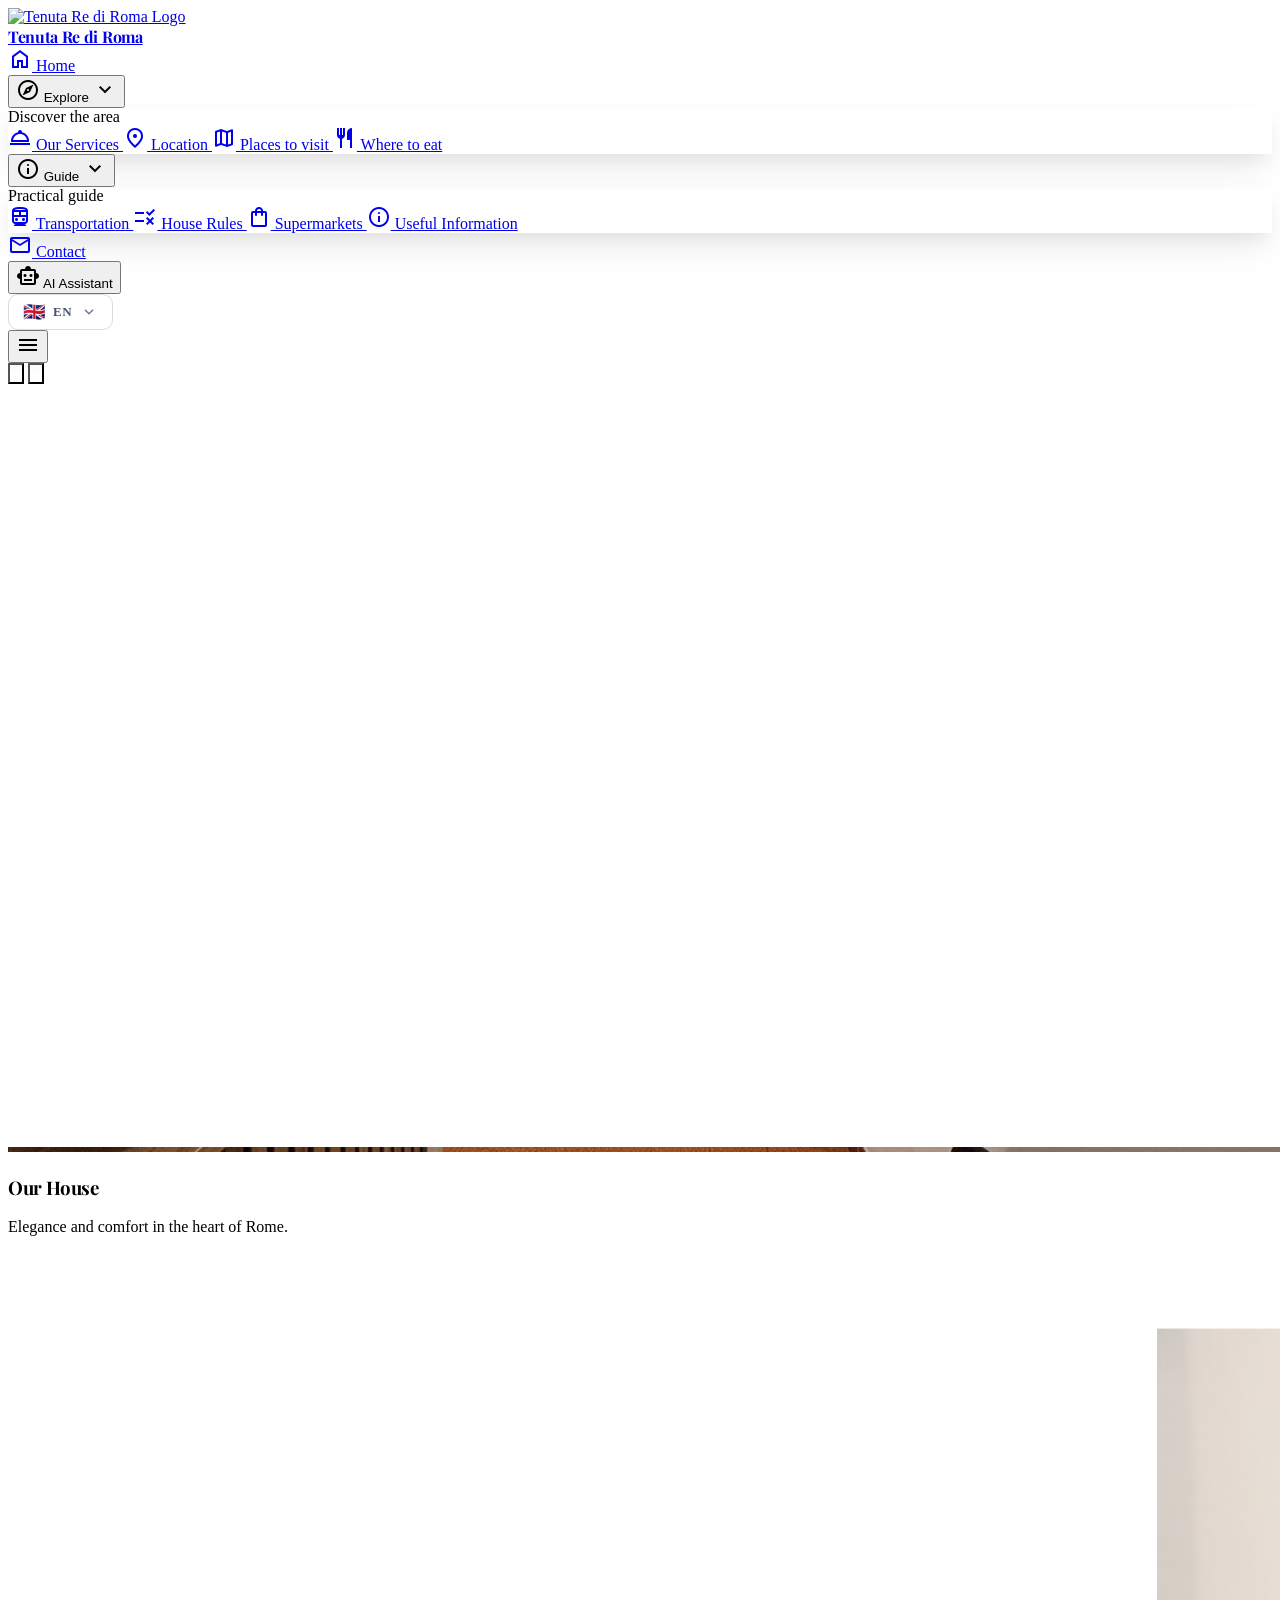
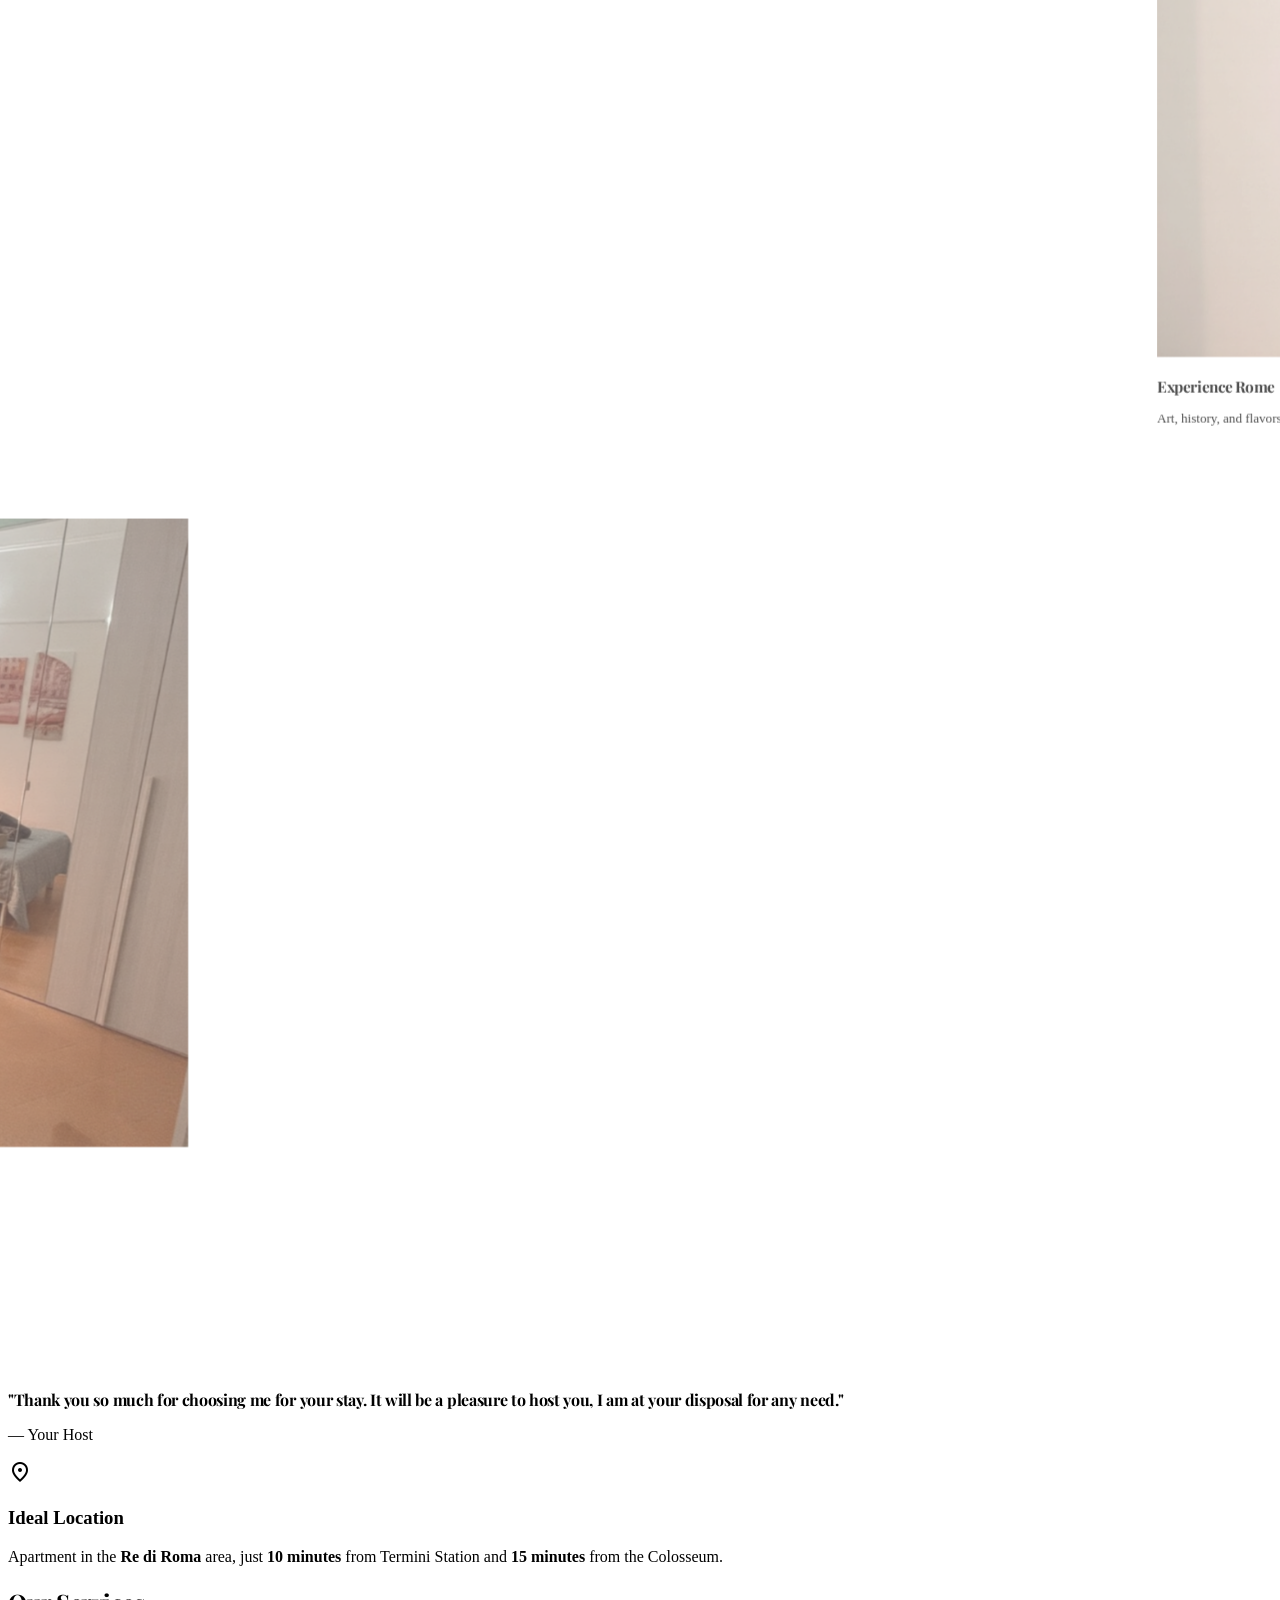
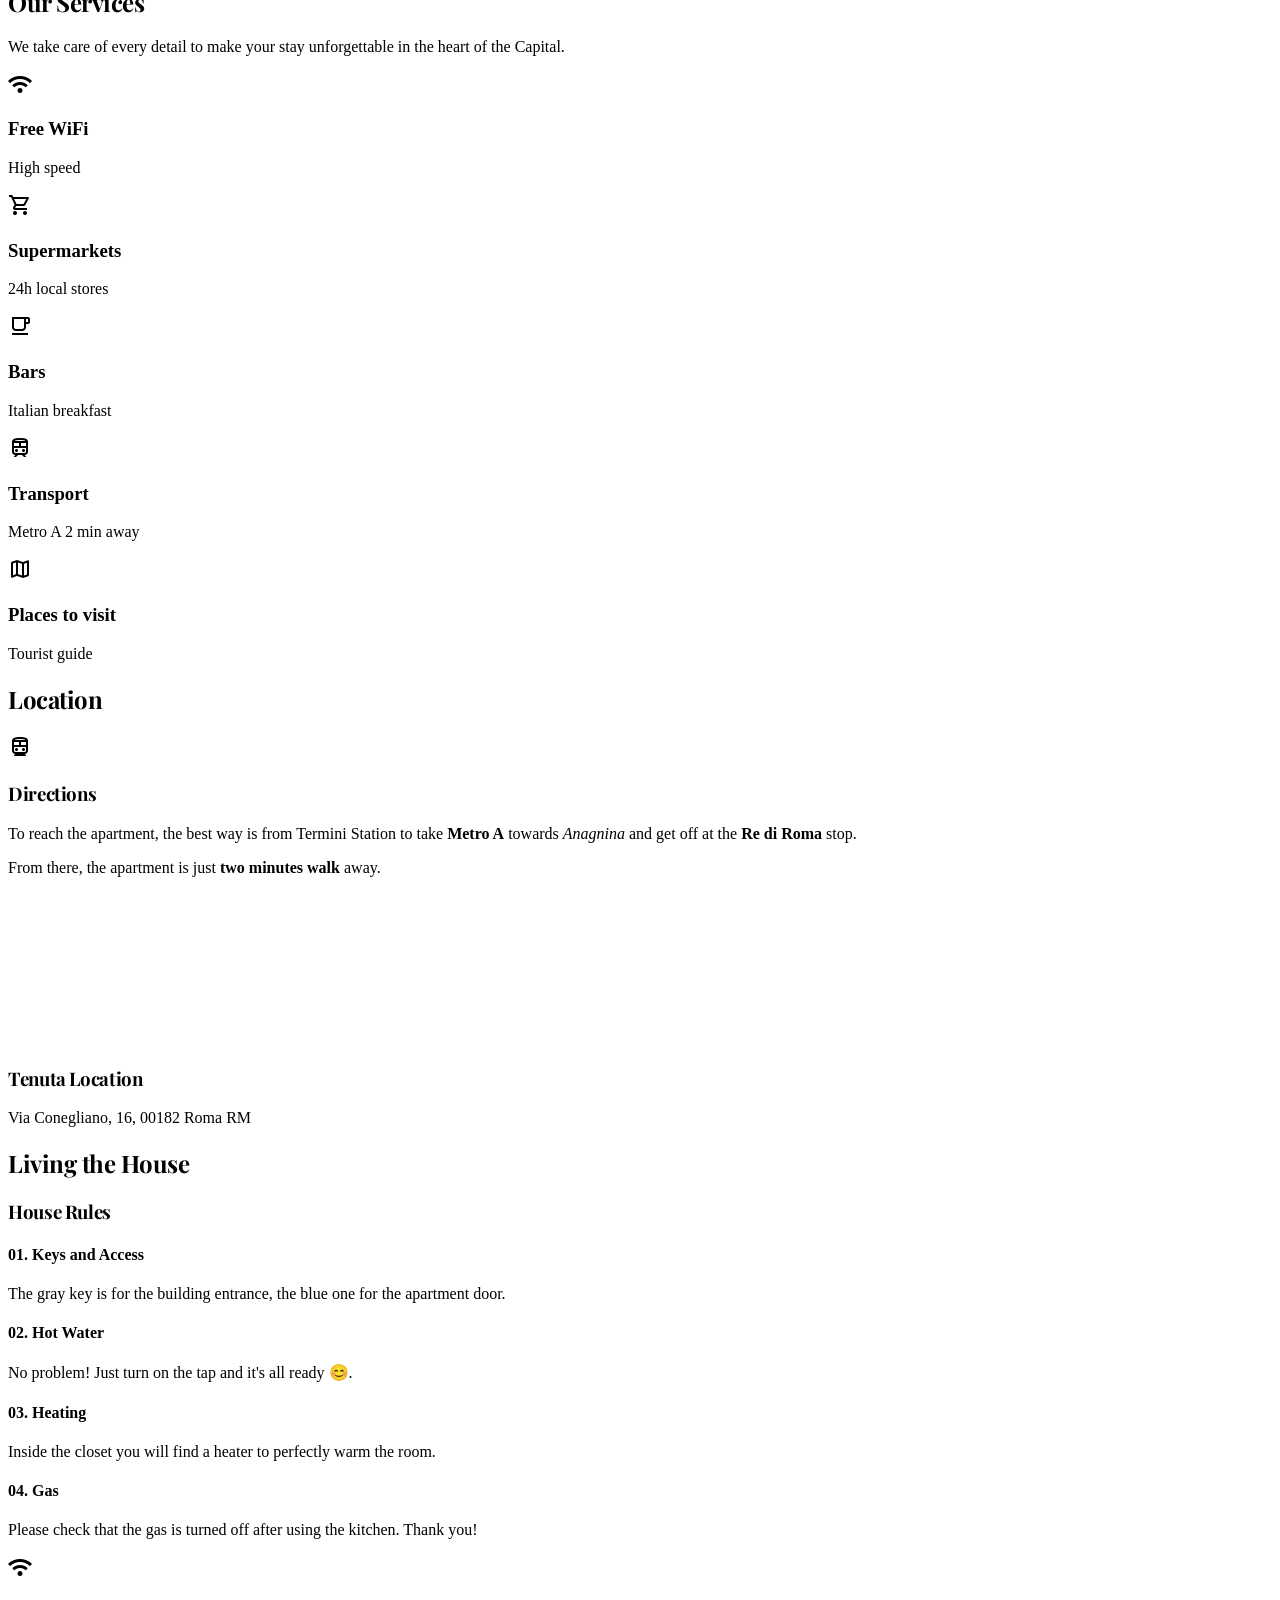
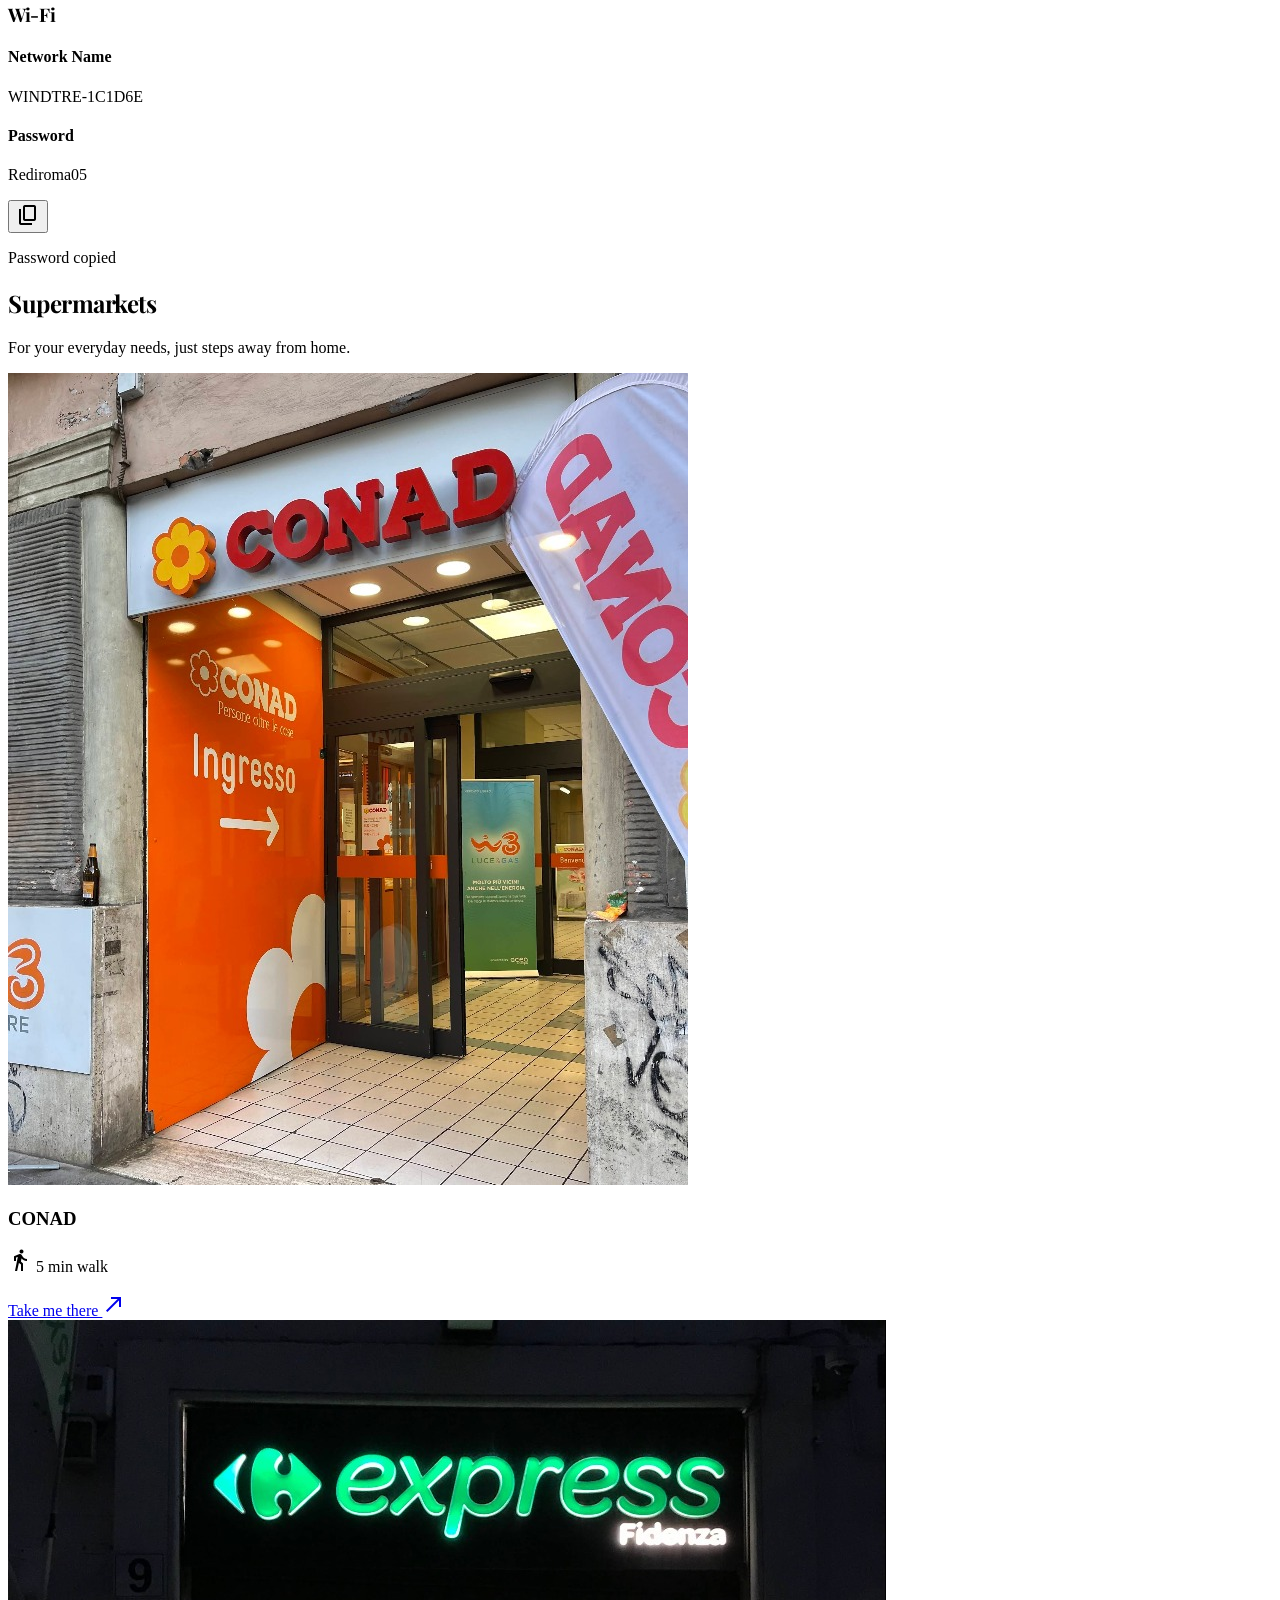
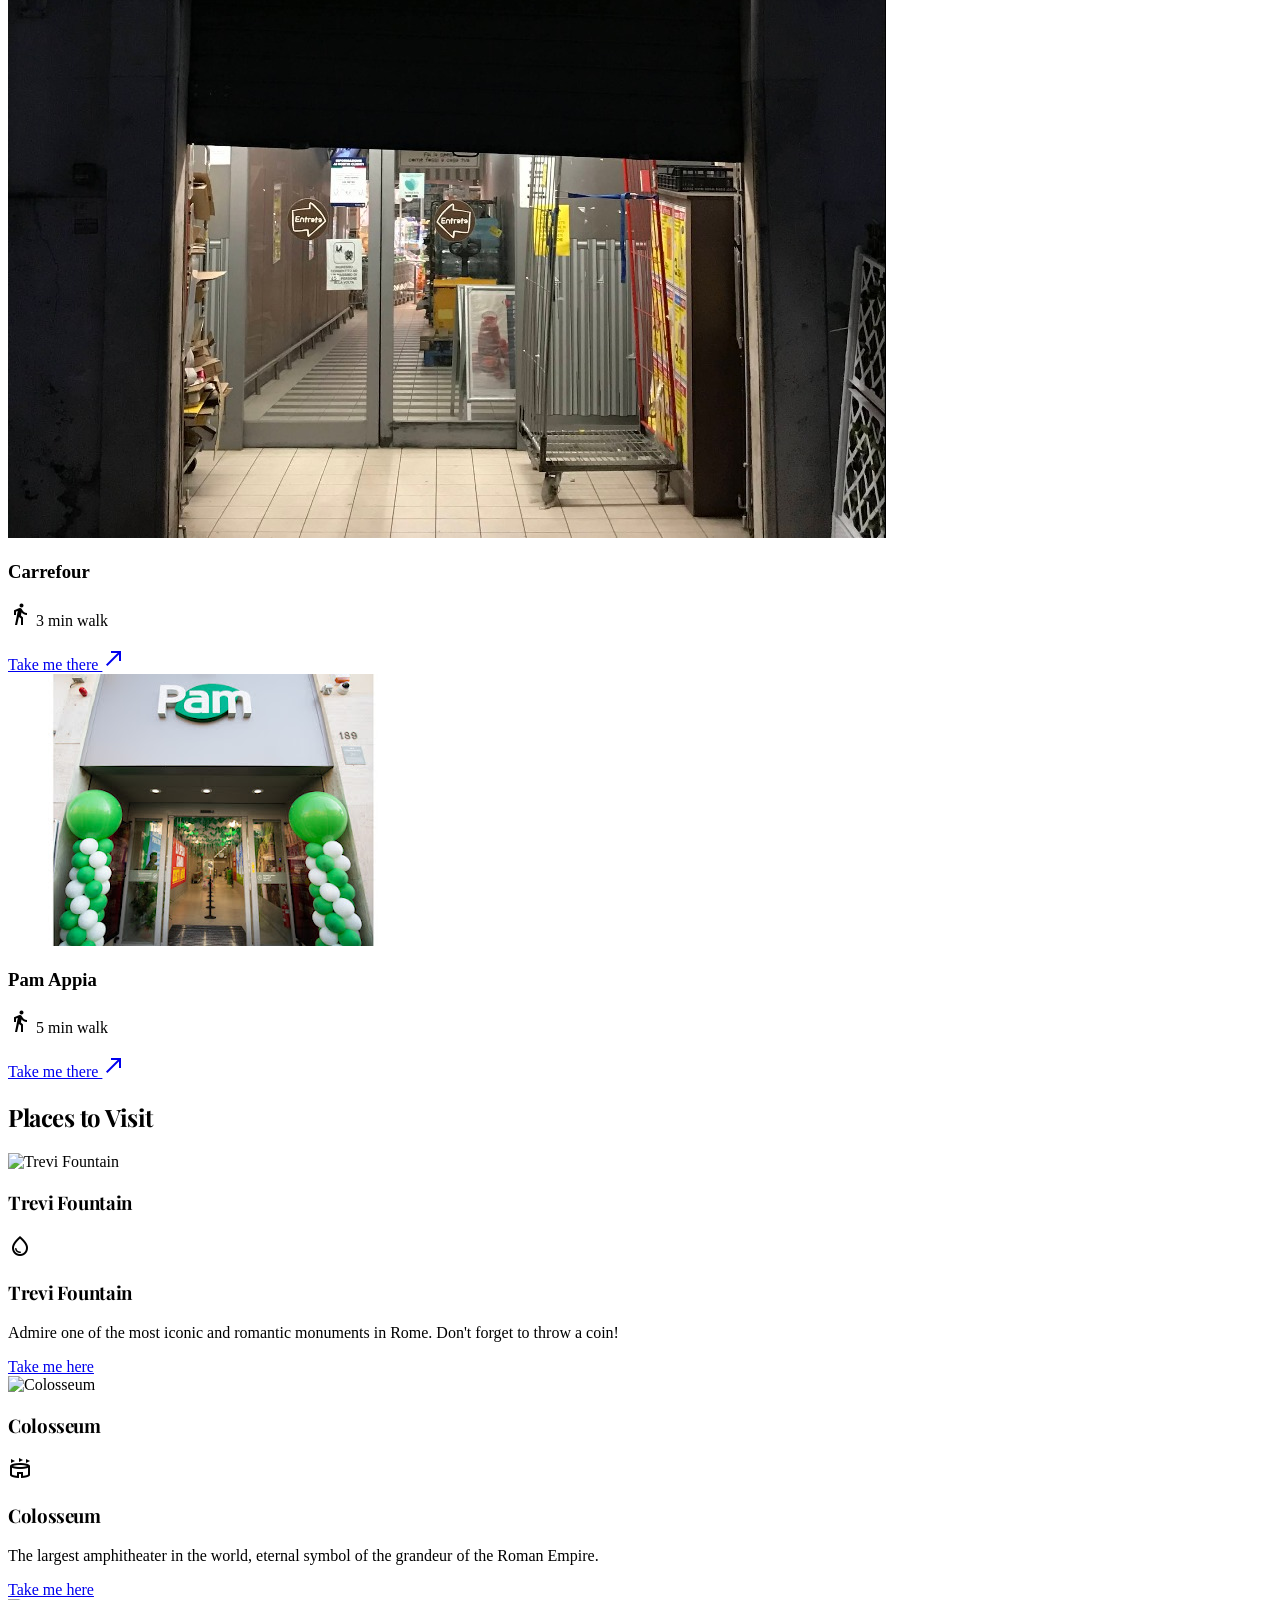
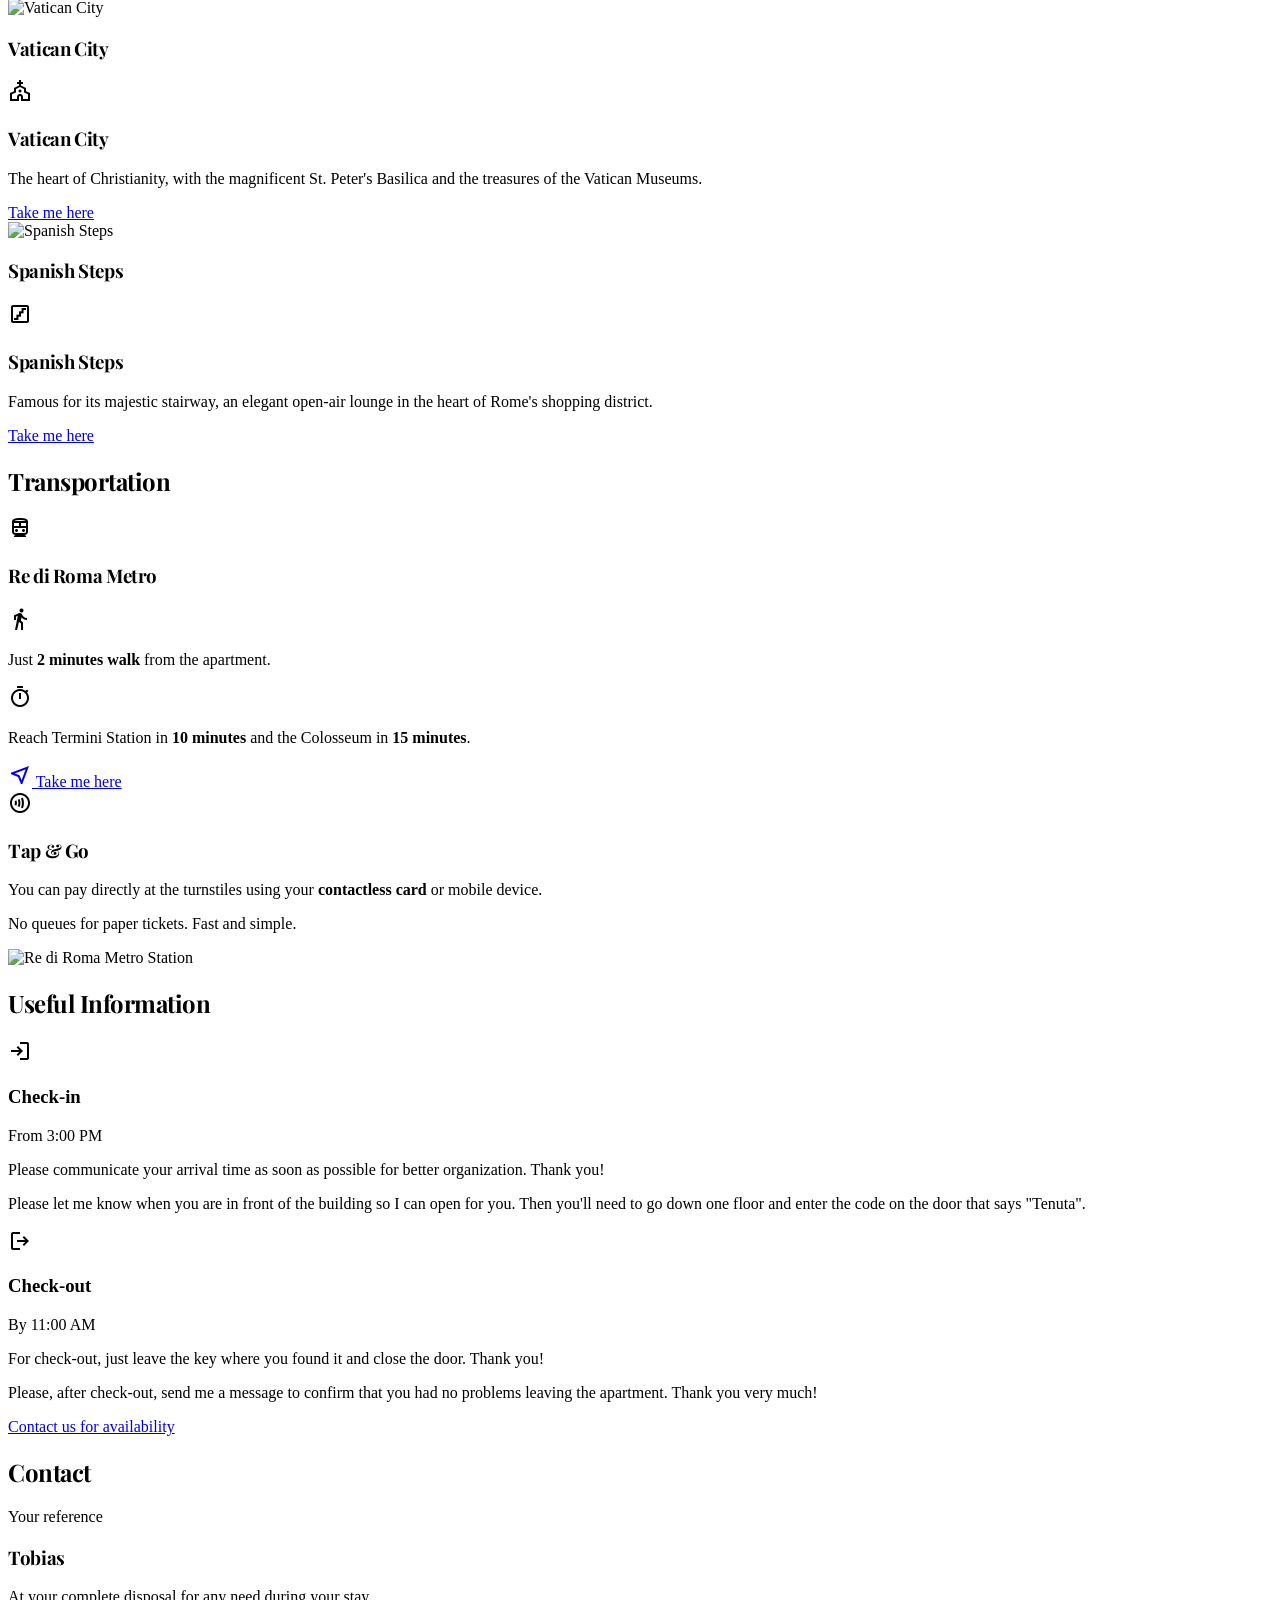
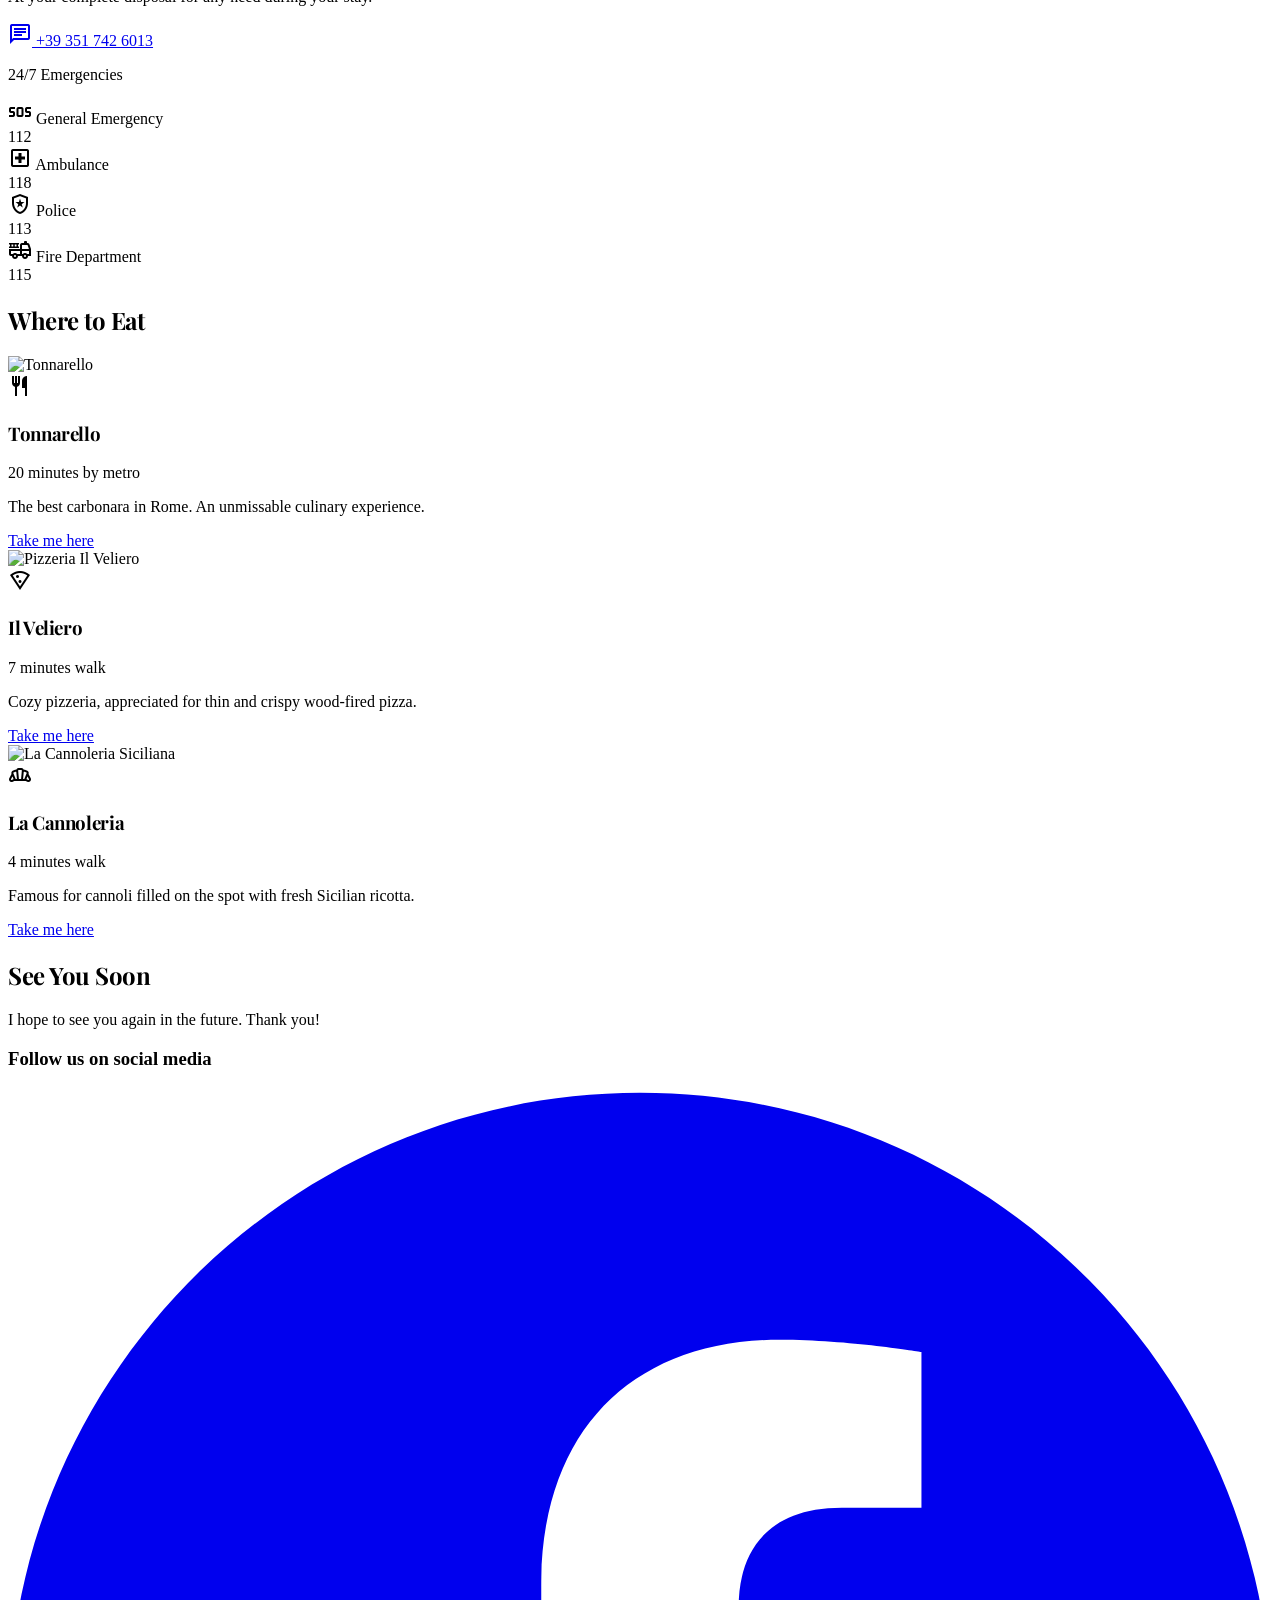
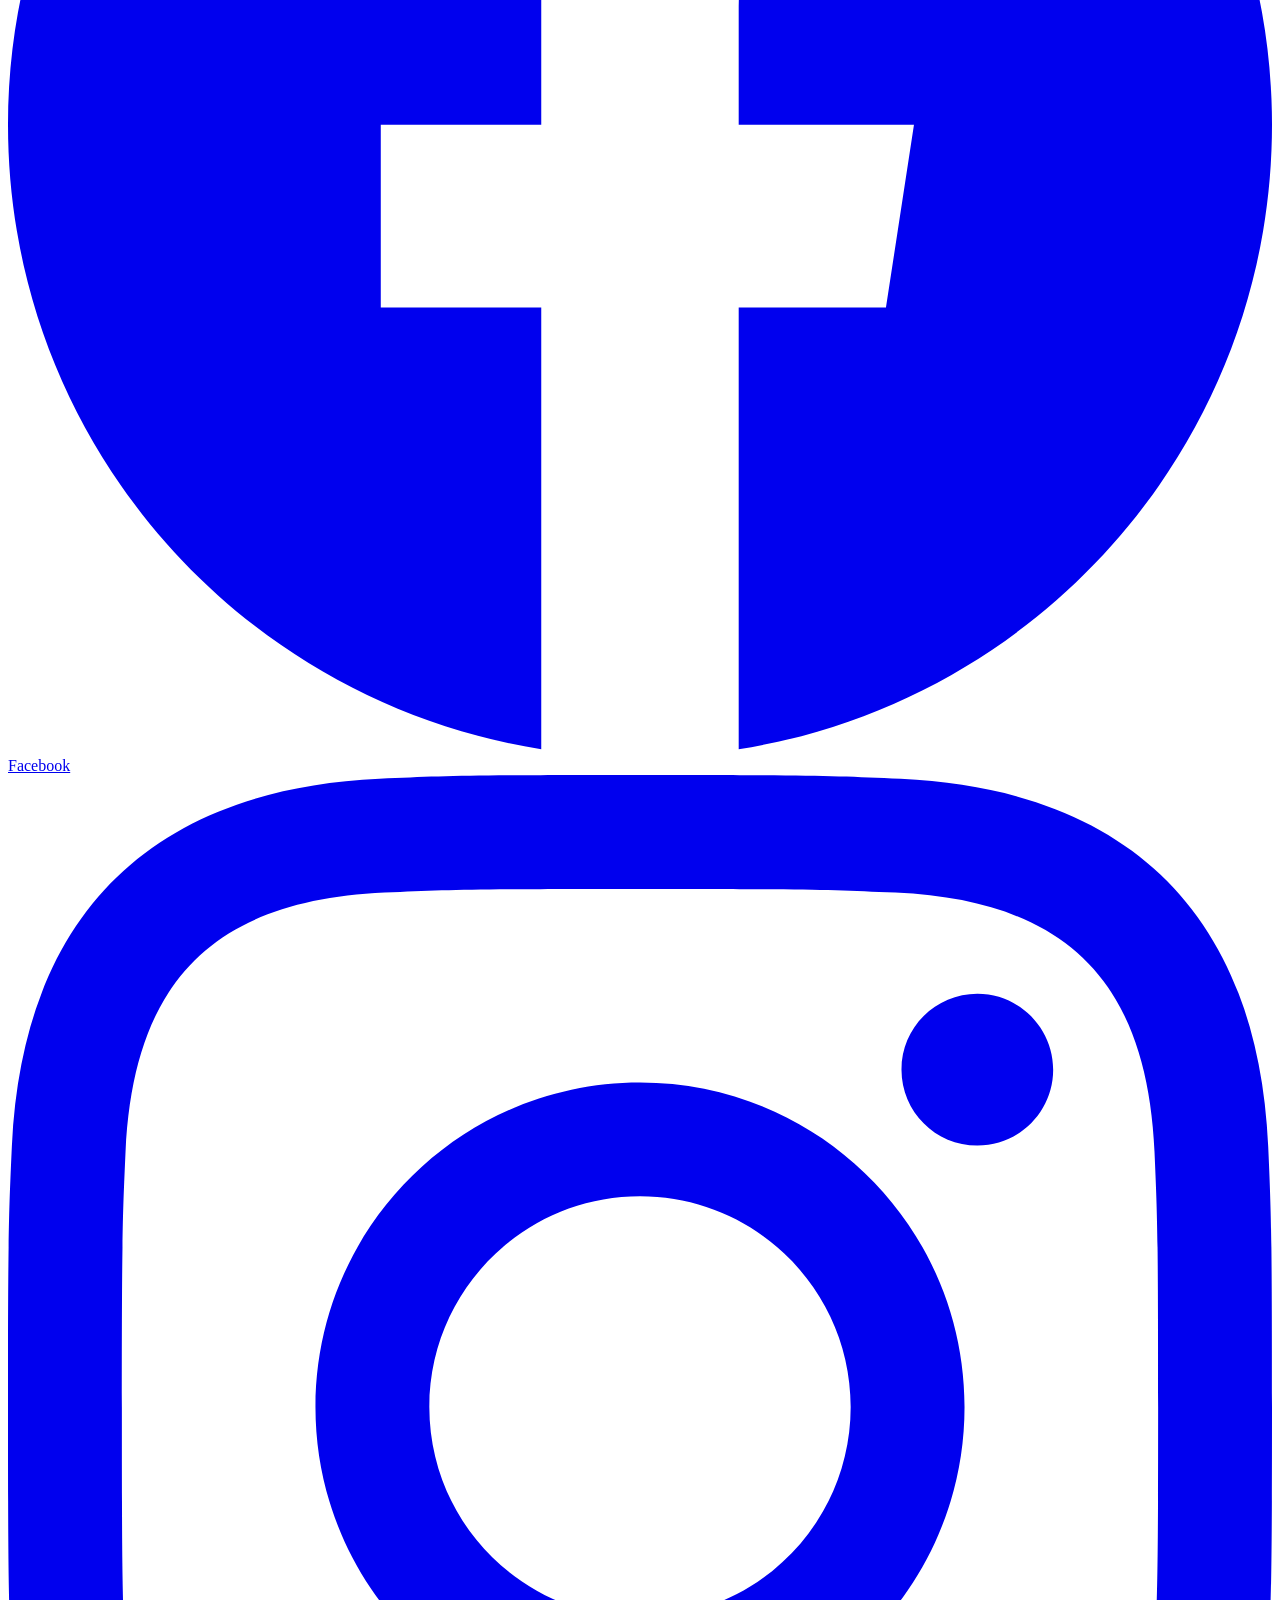
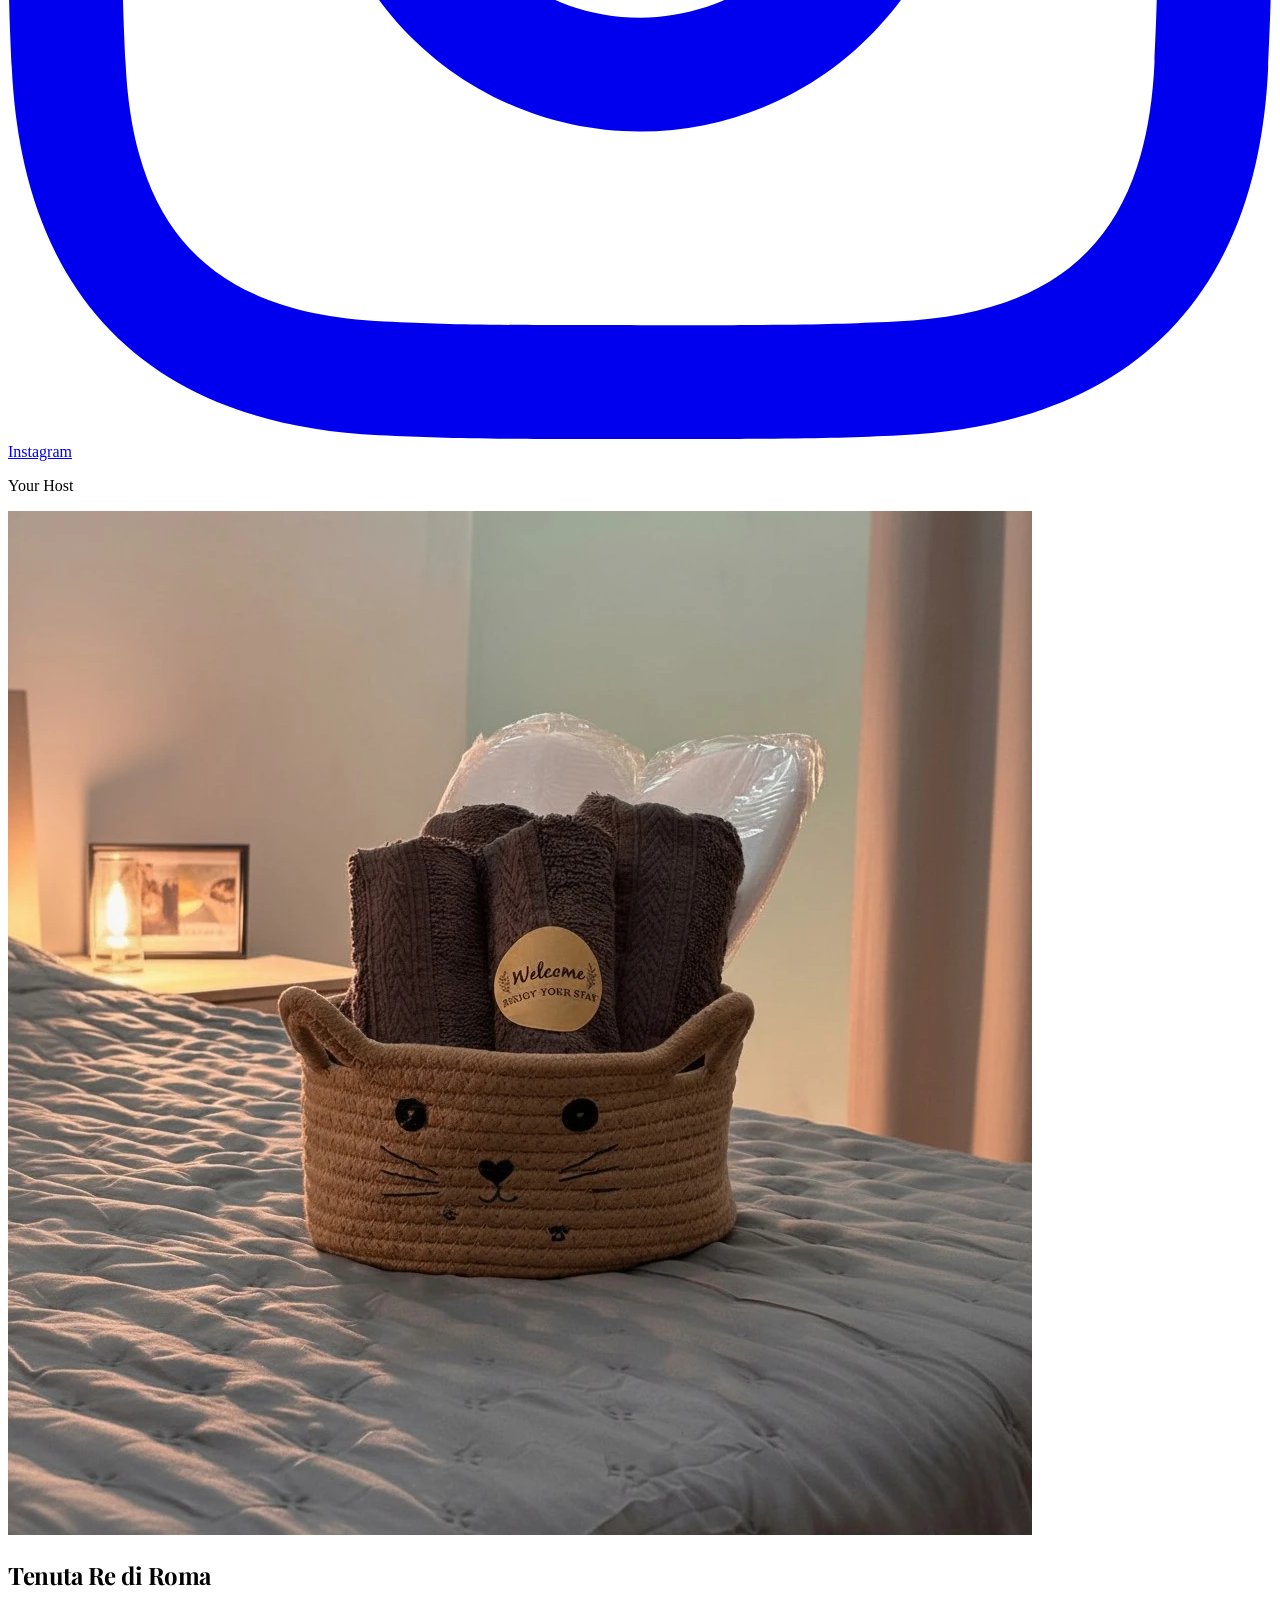
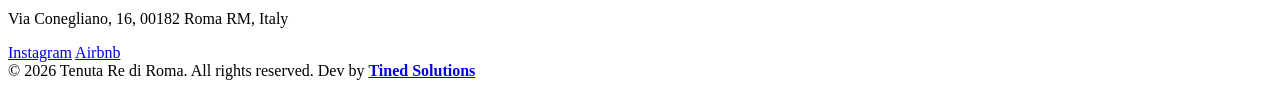
==== commit 2b93d201: "fix del chat3" ====
--- a/en.html
+++ b/en.html
@@ -186,6 +186,10 @@
                 <span class="material-symbols-outlined text-primary mr-4 text-[24px]">mail</span> Contact
             </a>
 
+            <button type="button" onclick="toggleChatbot()" class="mobile-link w-full flex px-5 py-3.5 rounded-xl text-base font-bold text-slate-700 dark:text-slate-200 hover:text-primary hover:bg-primary/5 items-center transition-colors duration-200">
+                <span class="material-symbols-outlined text-primary mr-4 text-[24px]">smart_toy</span> AI Assistant
+            </button>
+
             <!-- Mobile Language Switcher -->
             <div class="lang-switcher-mobile">
                 <span class="lang-label">Language</span>
@@ -743,7 +747,7 @@
             <div class="h-1 w-20 bg-primary/70 rounded-full mx-auto"></div>
         </div>
 
-        <div class="flex flex-row flex-nowrap w-full gap-3 md:gap-5 h-[420px] sm:h-[460px] md:h-[500px] overflow-x-auto md:overflow-visible snap-x snap-mandatory pb-4 md:pb-0 scroll-smooth px-2 sm:px-0 [&::-webkit-scrollbar]:hidden [-ms-overflow-style:none] [scrollbar-width:none]">
+        <div class="flex flex-row flex-nowrap w-full gap-3 md:gap-5 h-[420px] sm:h-[460px] md:h-[500px] overflow-x-auto md:overflow-visible snap-x snap-proximity pb-4 md:pb-0 scroll-smooth px-2 sm:px-0 [&::-webkit-scrollbar]:hidden [-ms-overflow-style:none] [scrollbar-width:none]">
             <div class="group relative flex-none w-[calc(100vw-40px)] sm:w-[calc(60vw-12px)] md:w-auto md:flex-1 md:hover:flex-[1.8] snap-center h-full overflow-hidden transition-all duration-700 ease-in-out cursor-pointer rounded-t-full rounded-b-[2rem] shadow-lg border-[4px] border-white dark:border-[#1a1d15]">
                 <img alt="Tonnarello" class="absolute inset-0 w-full h-full object-cover transition-transform duration-1000 md:group-hover:scale-110 md:group-hover:rotate-1" src="https://lh3.googleusercontent.com/aida-public/[base64]"/>
                 <div class="absolute inset-0 bg-gradient-to-t from-[#1a1d15]/95 via-[#1a1d15]/40 to-transparent opacity-90 md:opacity-80 md:group-hover:opacity-90 transition-opacity duration-500"></div>
@@ -817,10 +821,16 @@
                     <h3 class="text-primary text-sm font-bold uppercase tracking-widest mb-4">Follow us on social media</h3>
                     <div class="flex flex-col sm:flex-row items-center justify-center md:justify-start gap-4">
                         <a class="flex items-center justify-center gap-3 w-full sm:w-auto bg-background-light dark:bg-[#1a1d15] hover:bg-primary text-primary hover:text-white px-7 py-3.5 rounded-full font-bold transition-all shadow-sm border border-primary/10 active:scale-95" href="#">
-                            <span class="material-symbols-outlined text-2xl">facebook </span> Facebook
+                            <svg class="w-6 h-6" fill="currentColor" viewBox="0 0 24 24" xmlns="http://www.w3.org/2000/svg">
+                                <path d="M24 12.073c0-6.627-5.373-12-12-12s-12 5.373-12 12c0 5.99 4.388 10.954 10.125 11.854v-8.385H7.078v-3.47h3.047V9.43c0-3.007 1.792-4.669 4.533-4.669 1.312 0 2.686.235 2.686.235v2.953H15.83c-1.491 0-1.956.925-1.956 1.874v2.25h3.328l-.532 3.47h-2.796v8.385C19.612 23.027 24 18.062 24 12.073z"/>
+                            </svg>
+                            Facebook
                         </a>
                         <a class="flex items-center justify-center gap-3 w-full sm:w-auto bg-background-light dark:bg-[#1a1d15] hover:bg-primary text-primary hover:text-white px-7 py-3.5 rounded-full font-bold transition-all shadow-sm border border-primary/10 active:scale-95" href="#">
-                            <span class="material-symbols-outlined text-2xl">photo_camera</span> Instagram
+                            <svg class="w-6 h-6" fill="currentColor" viewBox="0 0 24 24" xmlns="http://www.w3.org/2000/svg">
+                                <path d="M12 2.163c3.204 0 3.584.012 4.85.07 3.252.148 4.771 1.691 4.919 4.919.058 1.265.069 1.645.069 4.849 0 3.205-.012 3.584-.069 4.849-.149 3.225-1.664 4.771-4.919 4.919-1.266.058-1.644.07-4.85.07-3.204 0-3.584-.012-4.849-.07-3.26-.149-4.771-1.699-4.919-4.92-.058-1.265-.07-1.644-.07-4.849 0-3.204.013-3.583.07-4.849.149-3.227 1.664-4.771 4.919-4.919 1.266-.057 1.645-.069 4.849-.069zm0-2.163c-3.259 0-3.667.014-4.947.072-4.358.2-6.78 2.618-6.98 6.98-.059 1.281-.073 1.689-.073 4.948 0 3.259.014 3.668.072 4.948.2 4.358 2.618 6.78 6.98 6.98 1.281.058 1.689.072 4.948.072 3.259 0 3.668-.014 4.948-.072 4.354-.2 6.782-2.618 6.979-6.98.059-1.28.073-1.689.073-4.948 0-3.259-.014-3.667-.072-4.947-.196-4.354-2.617-6.78-6.979-6.98-1.281-.059-1.69-.073-4.949-.073zm0 5.838c-3.403 0-6.162 2.759-6.162 6.162s2.759 6.163 6.162 6.163 6.162-2.759 6.162-6.163c0-3.403-2.759-6.162-6.162-6.162zm0 10.162c-2.209 0-4-1.79-4-4 0-2.209 1.791-4 4-4s4 1.791 4 4c0 2.21-1.791 4-4 4zm6.406-11.845c-.796 0-1.441.645-1.441 1.44s.645 1.44 1.441 1.44c.795 0 1.439-.645 1.439-1.44s-.644-1.44-1.439-1.44z"/>
+                            </svg>
+                            Instagram
                         </a>
                     </div>
                 </div>
@@ -842,7 +852,7 @@
 <div id="chat-widget" style="position:fixed; bottom:24px; right:20px; z-index:1000; display:flex; flex-direction:column; align-items:flex-end; gap:12px; pointer-events:none;">
 
     <!-- Chat window -->
-    <div id="chat-widget-window" style="position:relative; background:#fff; display:flex; flex-direction:column;">
+    <div id="chat-widget-window" style="position:relative; background:#fff; display:none; flex-direction:column;">
 
         <!-- Header -->
         <div style="background:#546a2f; padding: 14px 16px; display:flex; align-items:center; gap:10px; flex-shrink:0;">
--- a/css/styles.css
+++ b/css/styles.css
@@ -188,6 +188,7 @@
     pointer-events: auto;
     box-shadow: 0 4px 20px rgba(84, 106, 47, 0.45);
     transition: transform 0.2s ease, box-shadow 0.2s ease;
+    display: none !important;
 }
 
 #chat-fab:hover {
@@ -266,6 +267,27 @@
         width: calc(100vw - 24px);
         height: 75dvh;
         border-radius: 16px;
+    }
+}
+
+/* --- Mobile gesture priority for horizontal food scroller --- */
+@media (max-width: 1023px) {
+    #mangiare .overflow-x-auto {
+        -webkit-overflow-scrolling: touch;
+        overflow-y: hidden;
+        overscroll-behavior-x: contain;
+        touch-action: pan-x;
+        scroll-snap-type: x proximity;
+        user-select: none;
+    }
+
+    #mangiare .overflow-x-auto.dragging-horizontal * {
+        pointer-events: none !important;
+    }
+
+    #chat-widget.chat-gesture-lock,
+    #chat-widget.chat-gesture-lock * {
+        pointer-events: none !important;
     }
 }
 
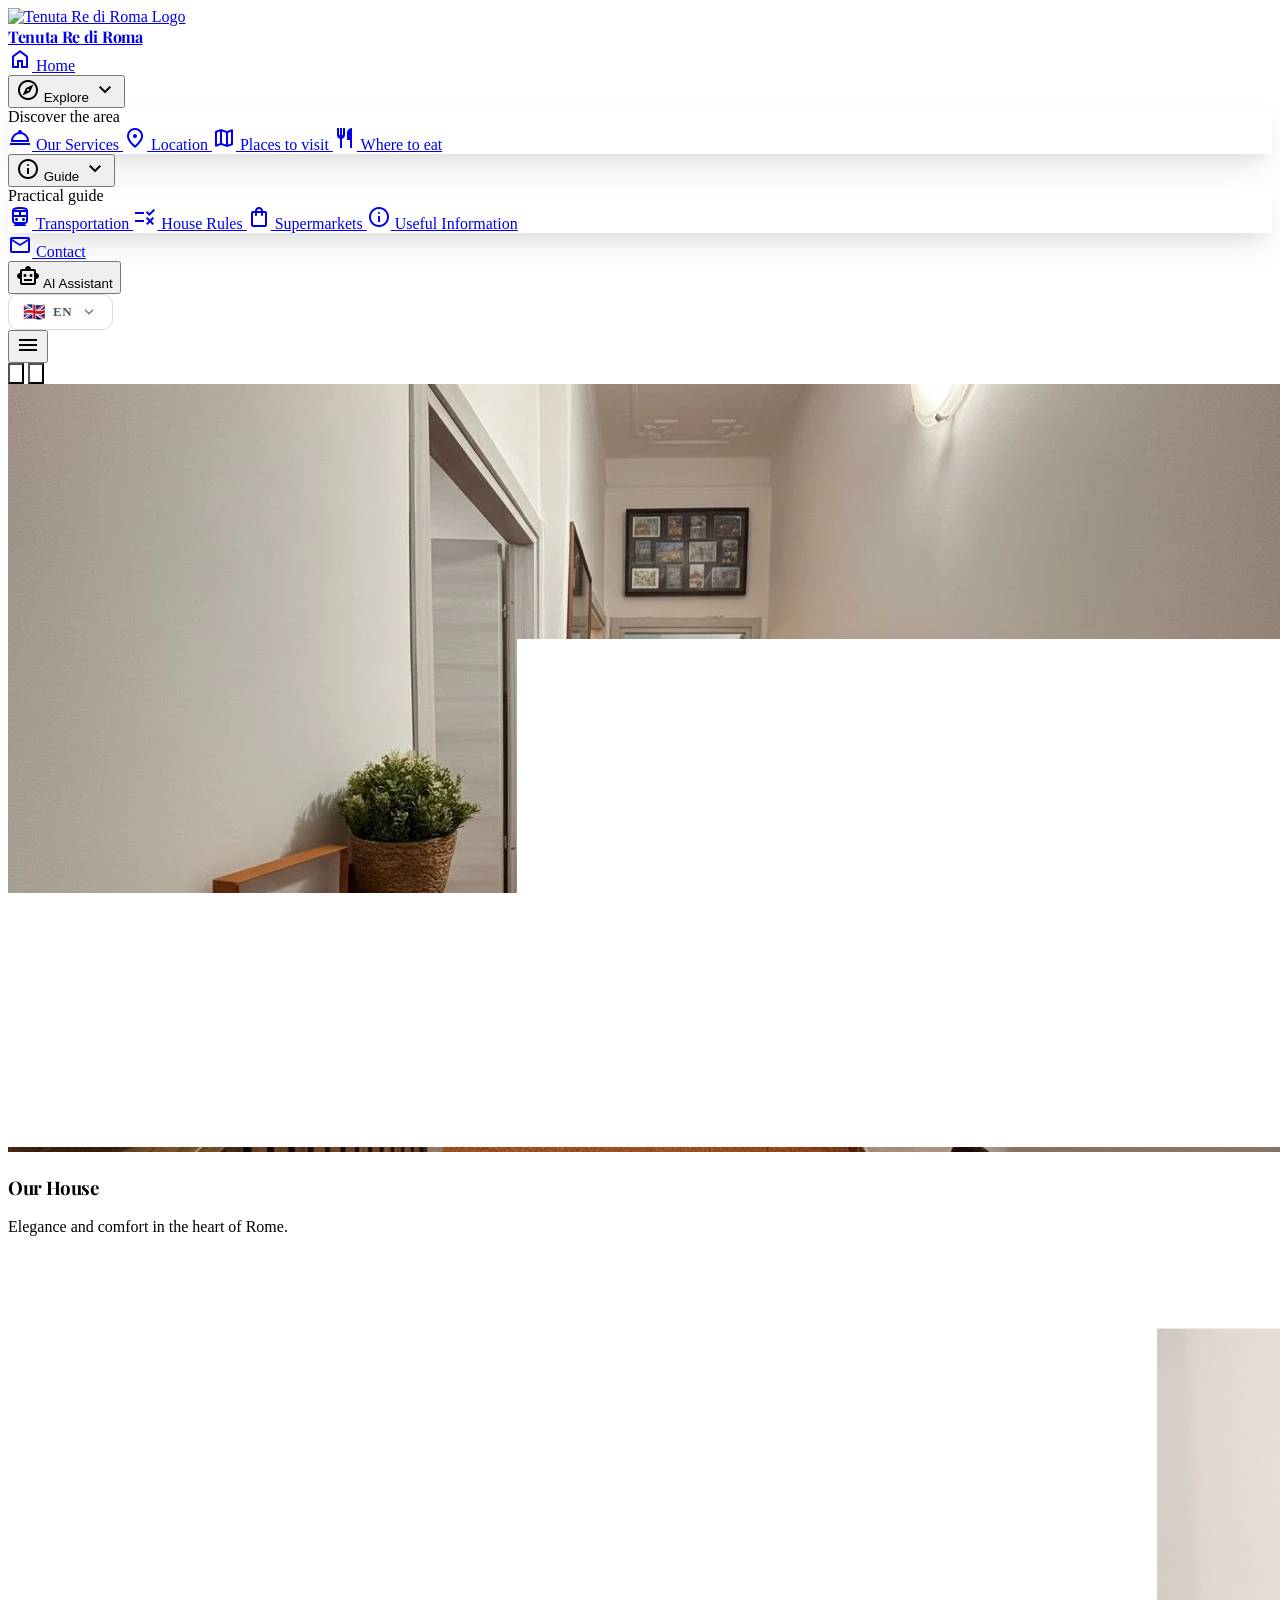
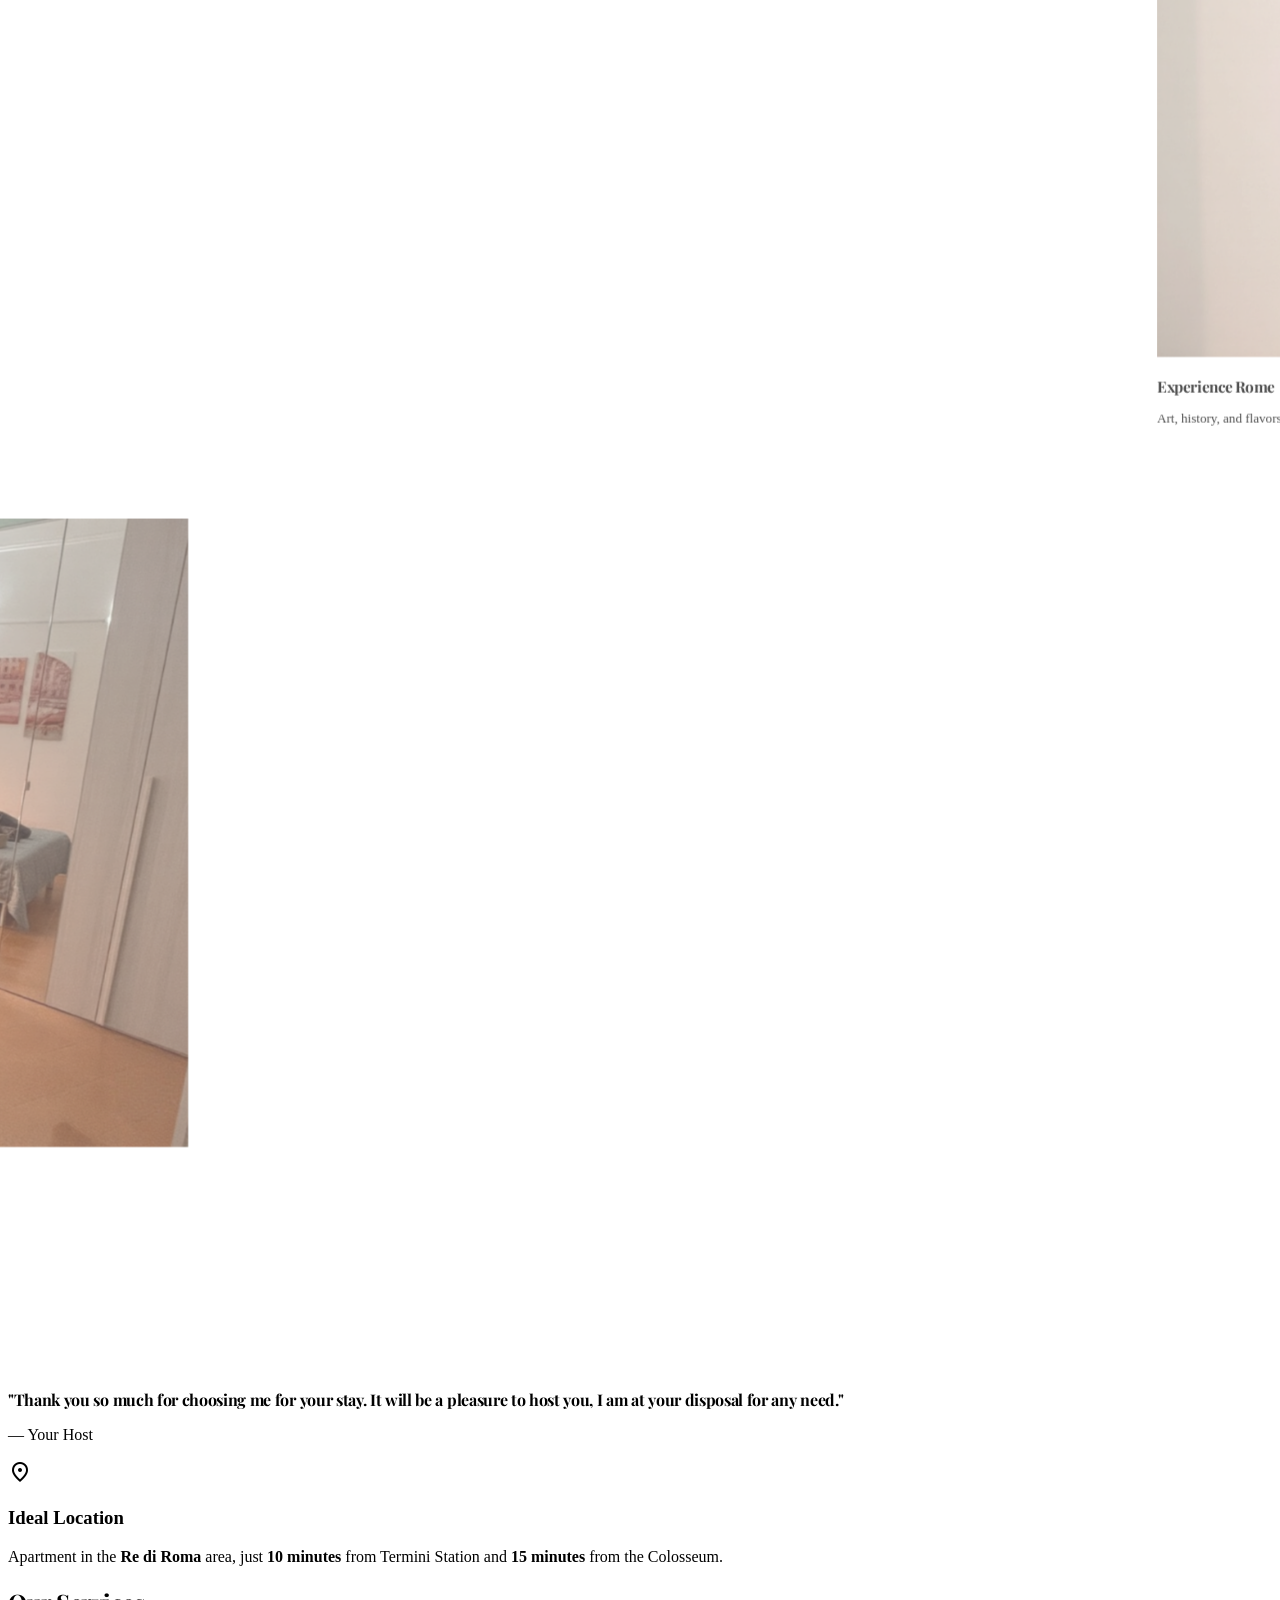
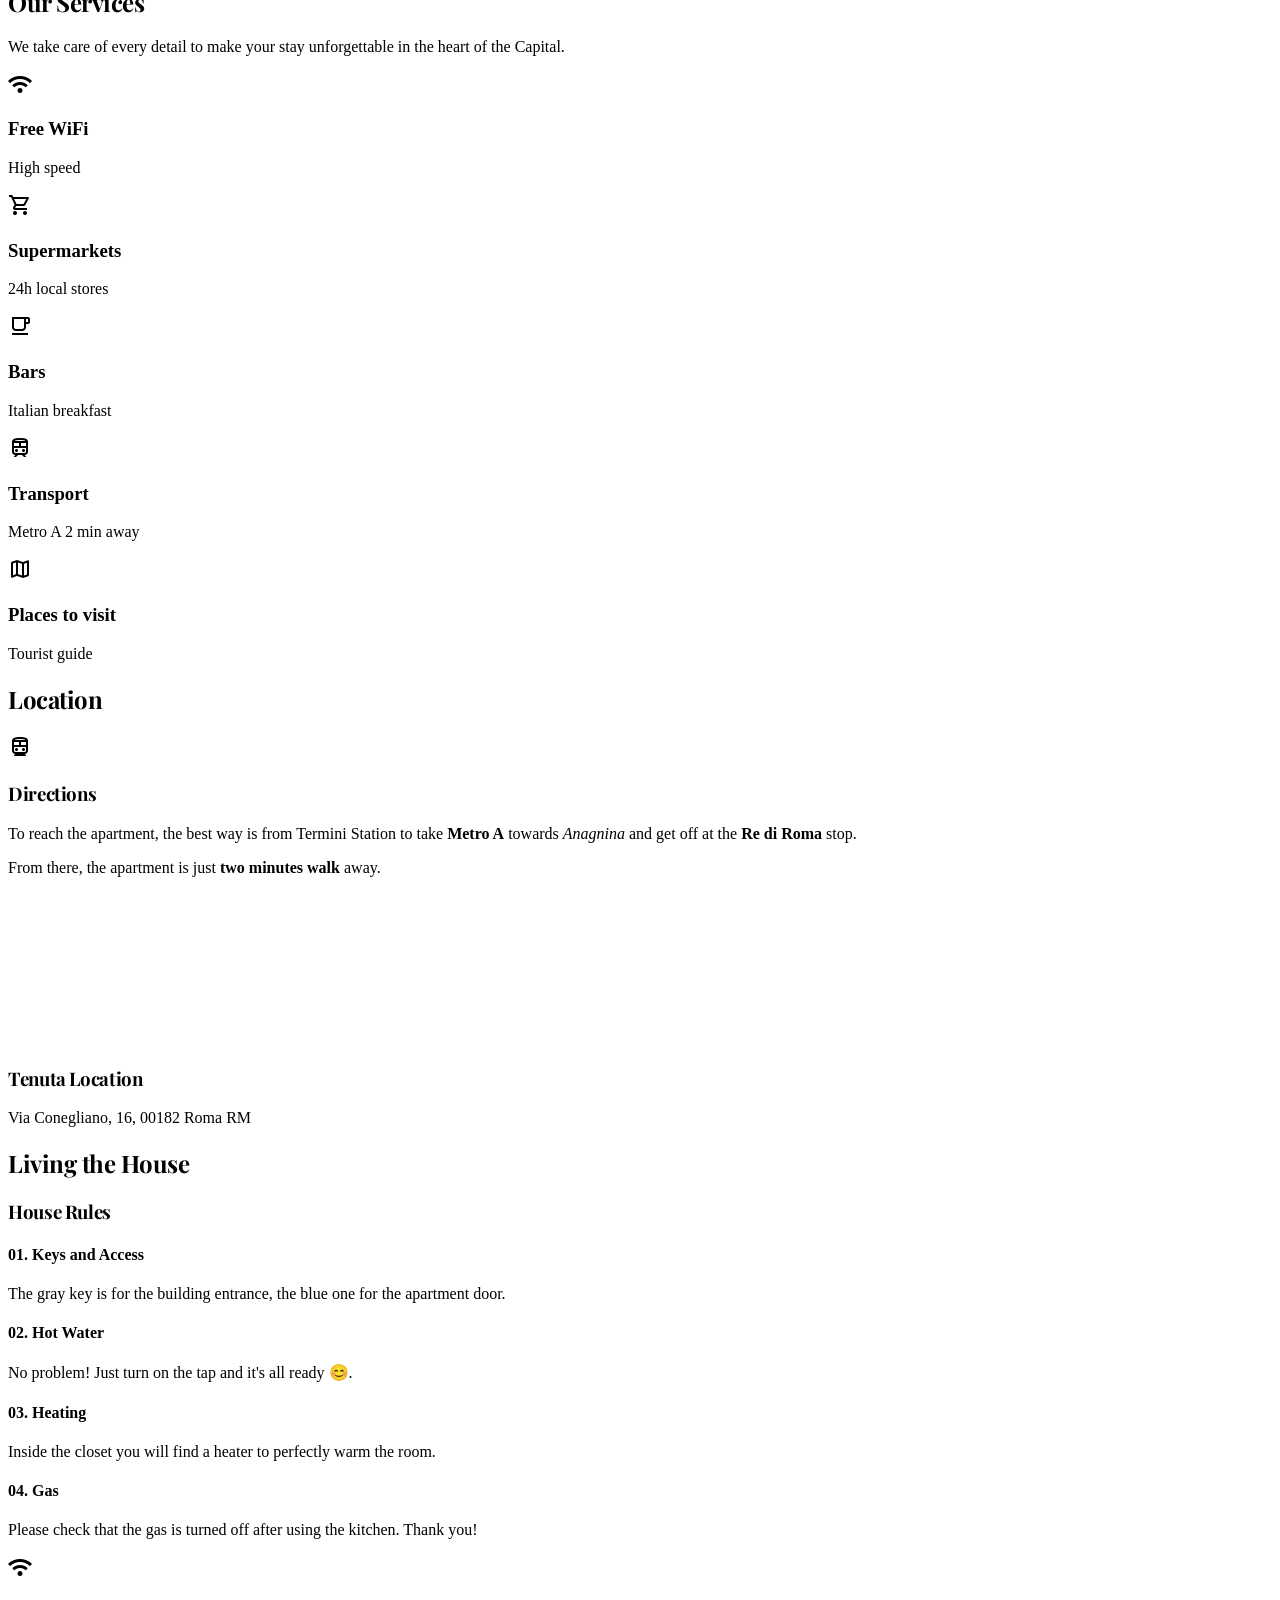
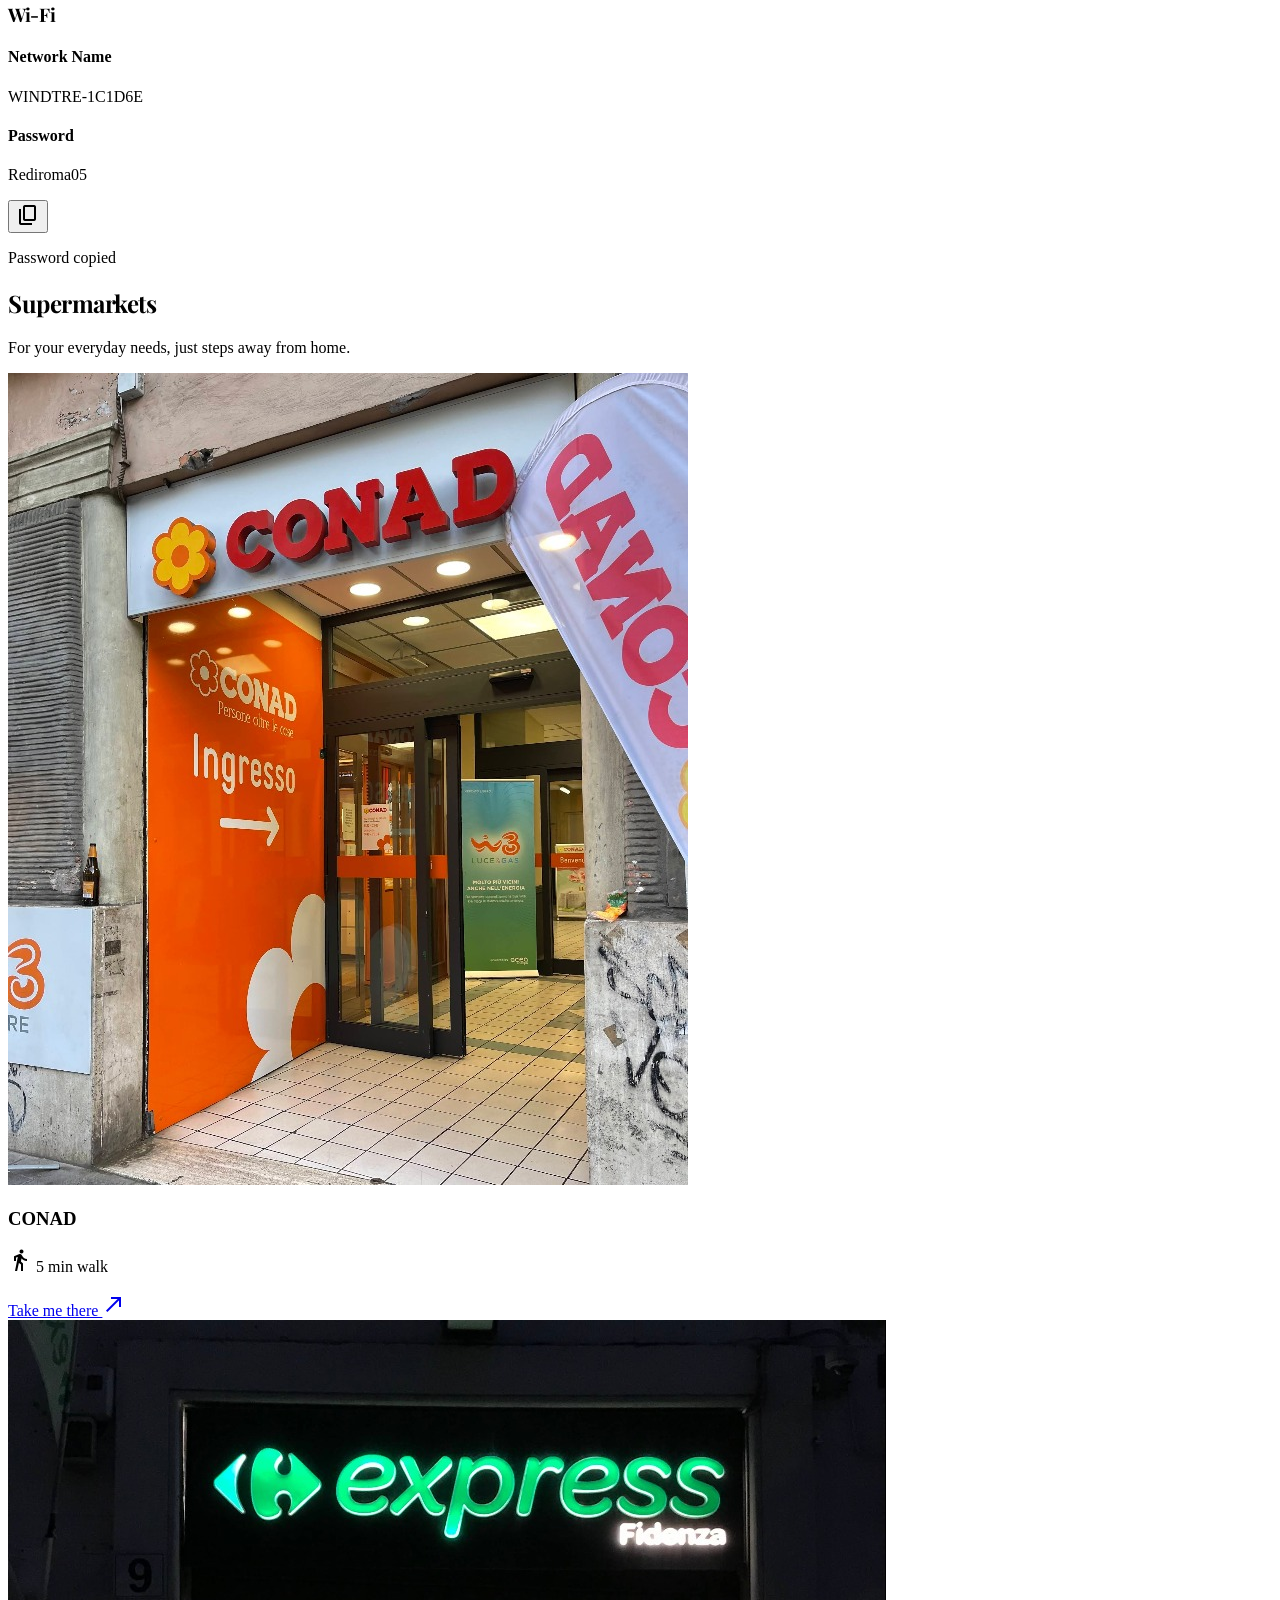
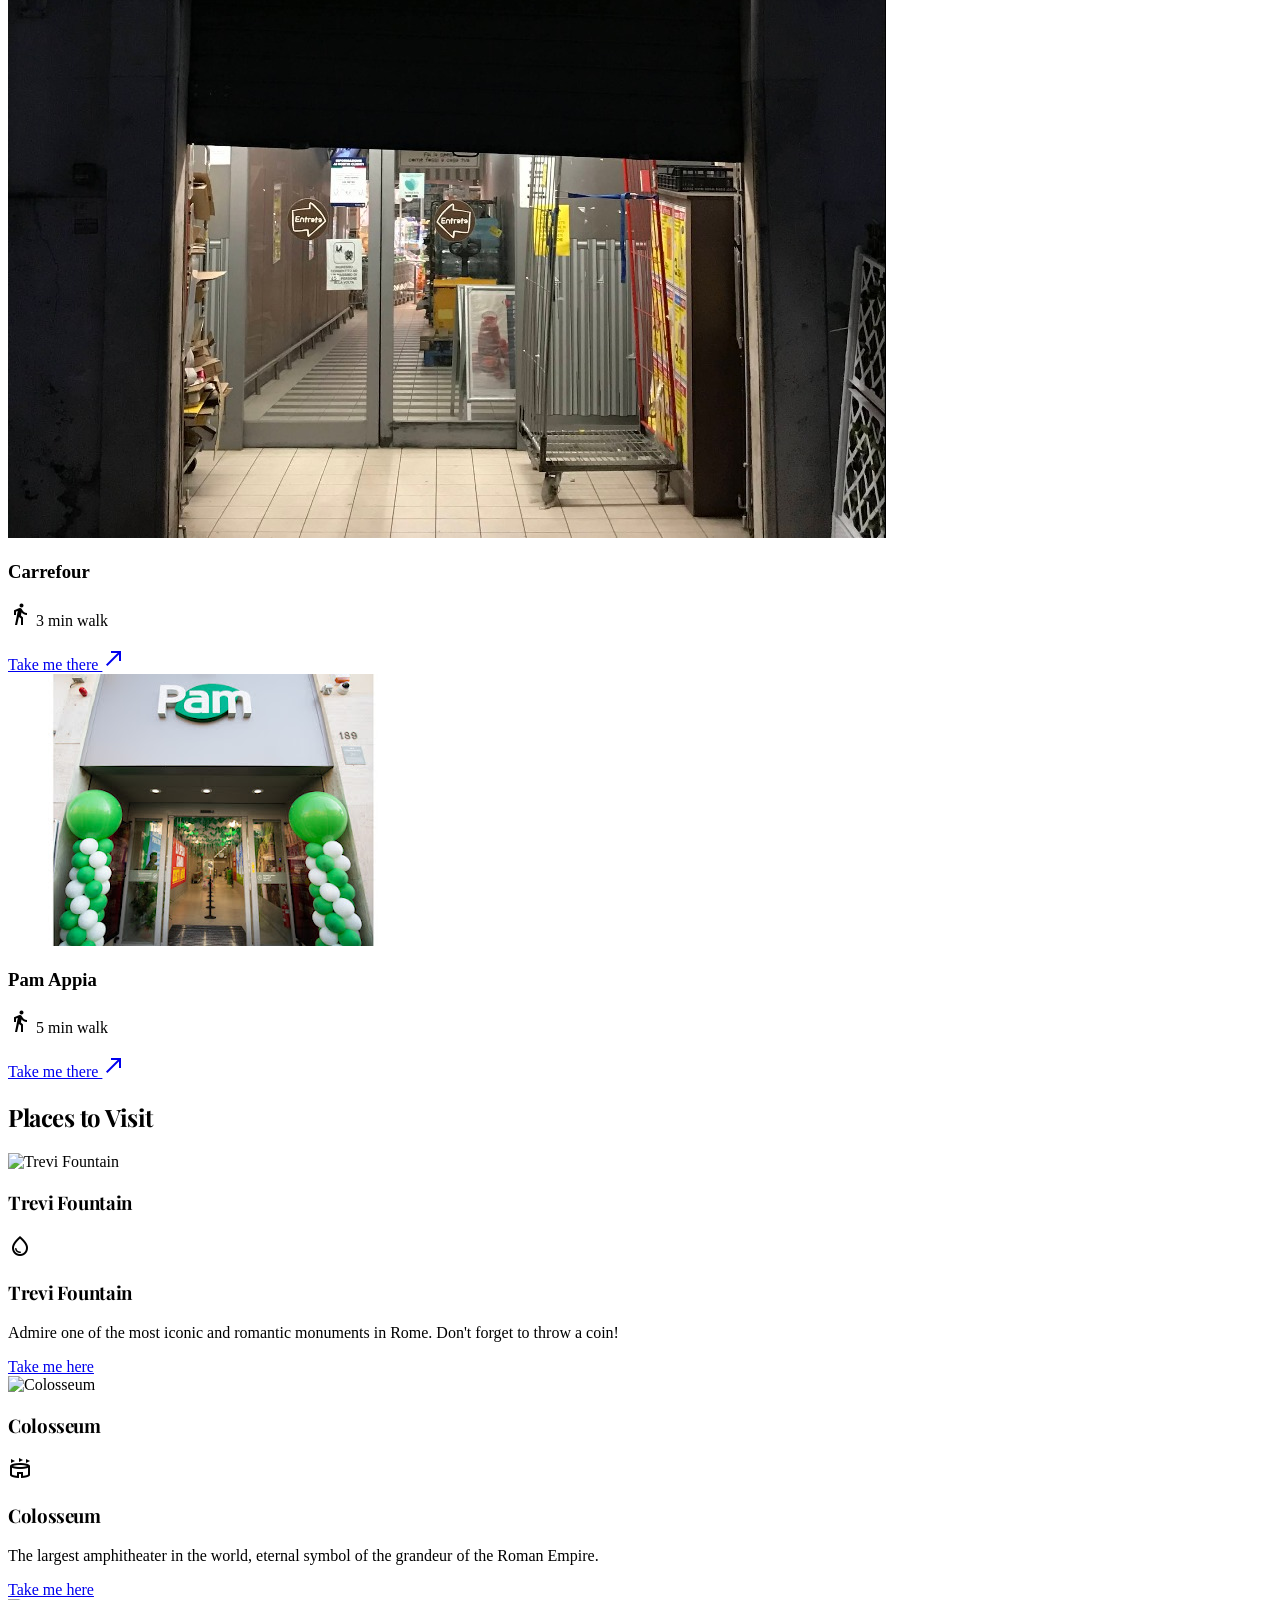
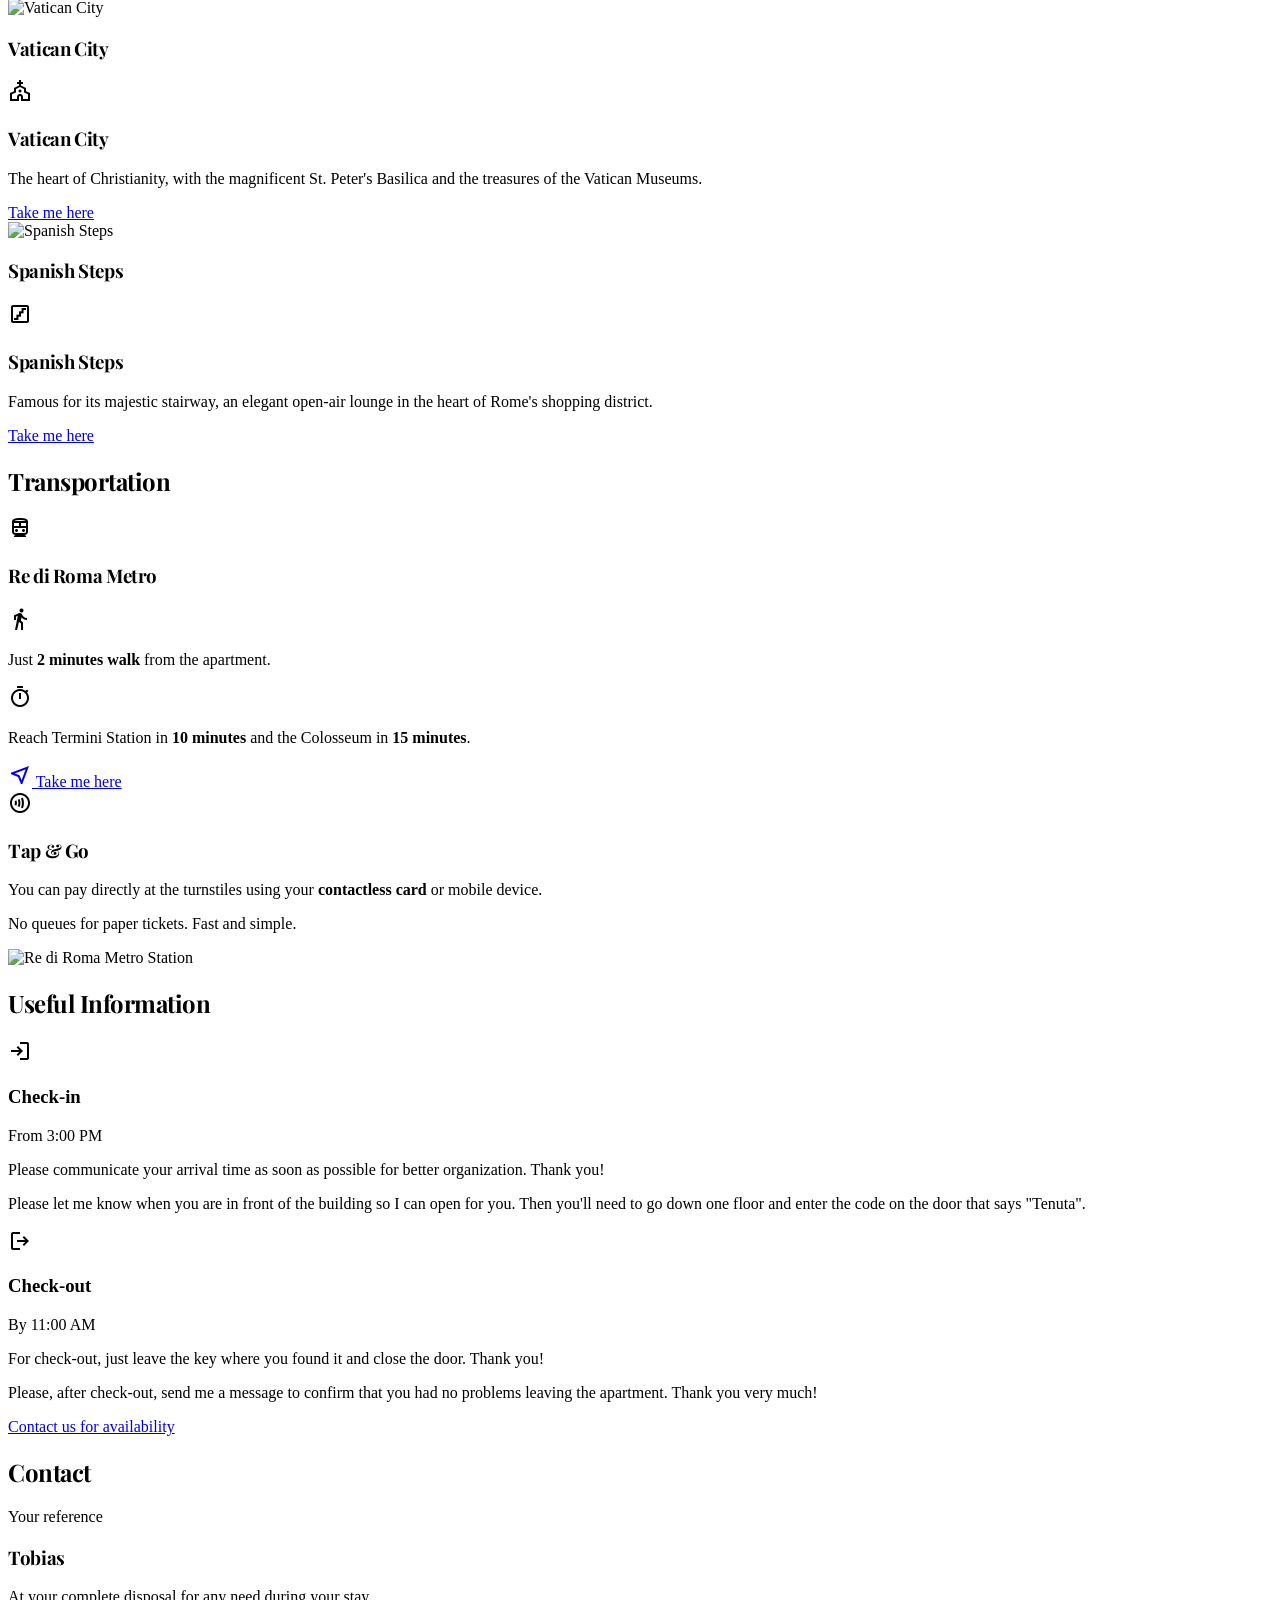
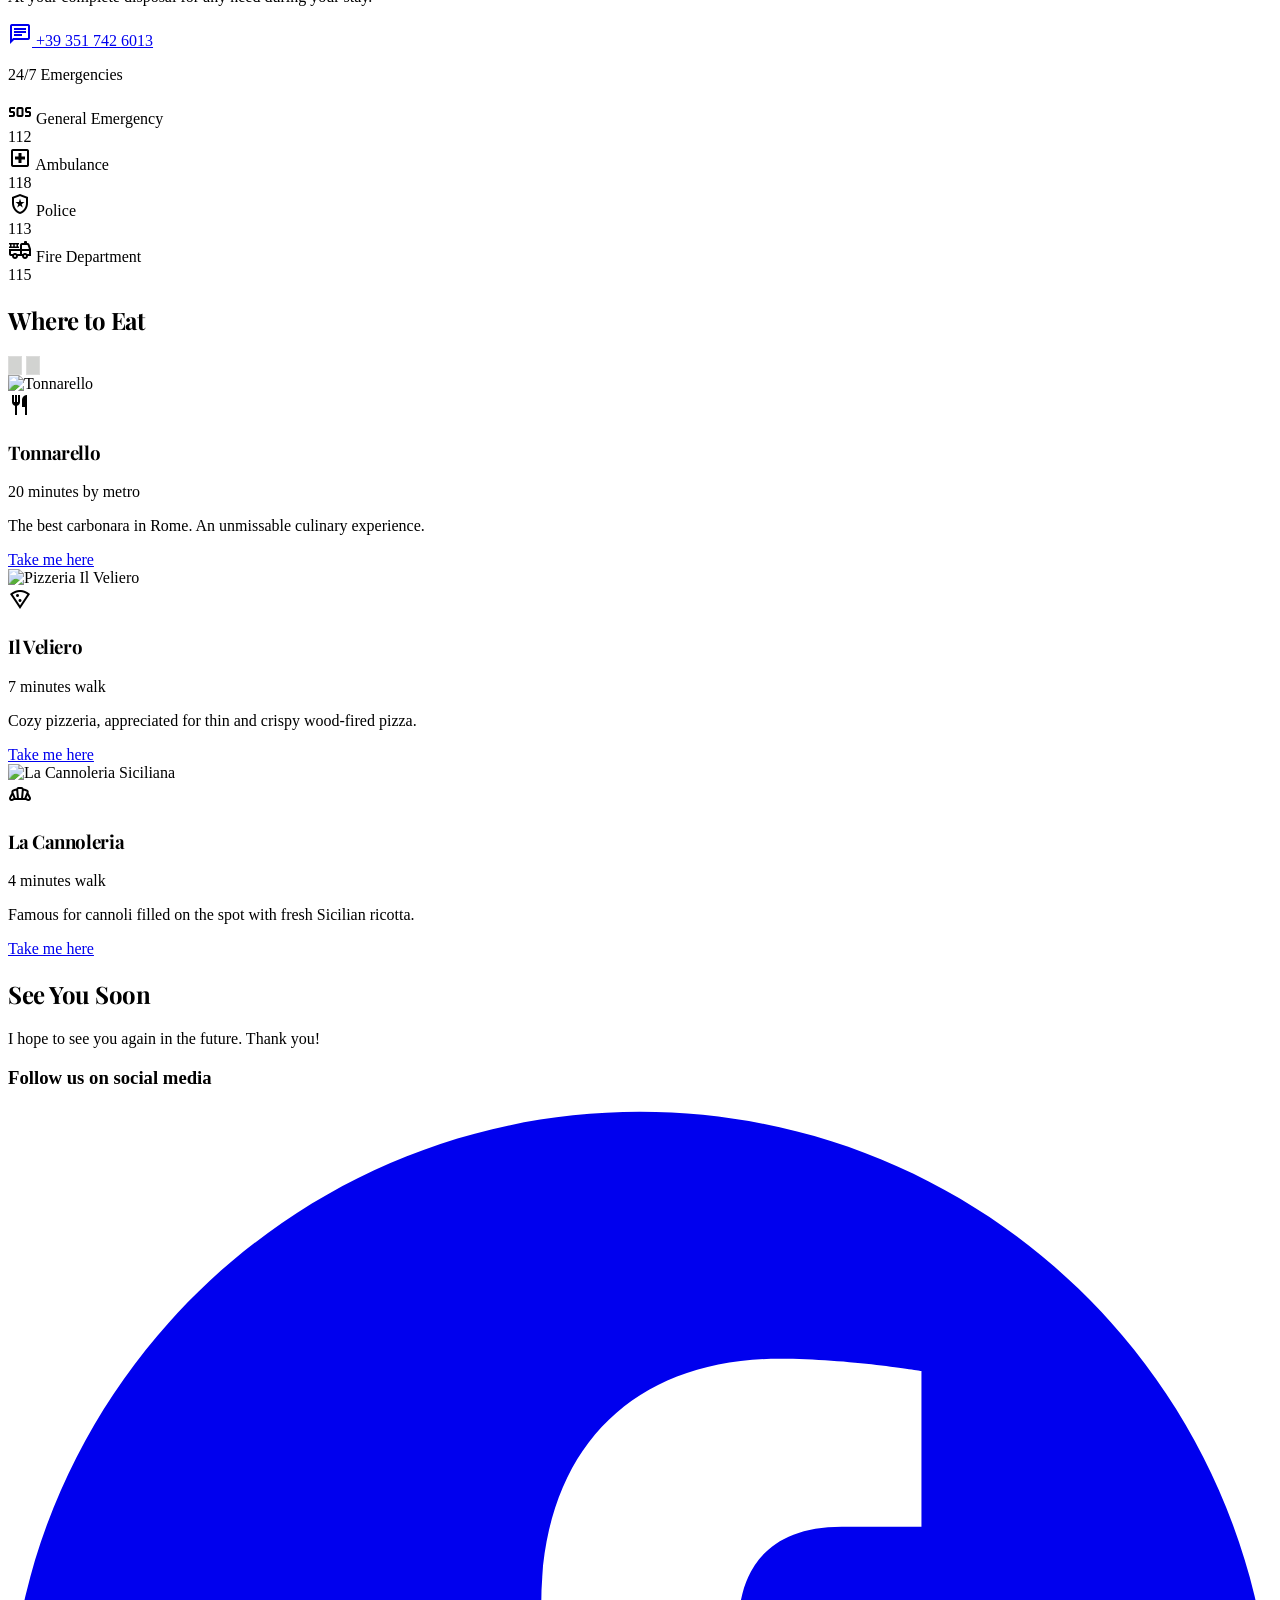
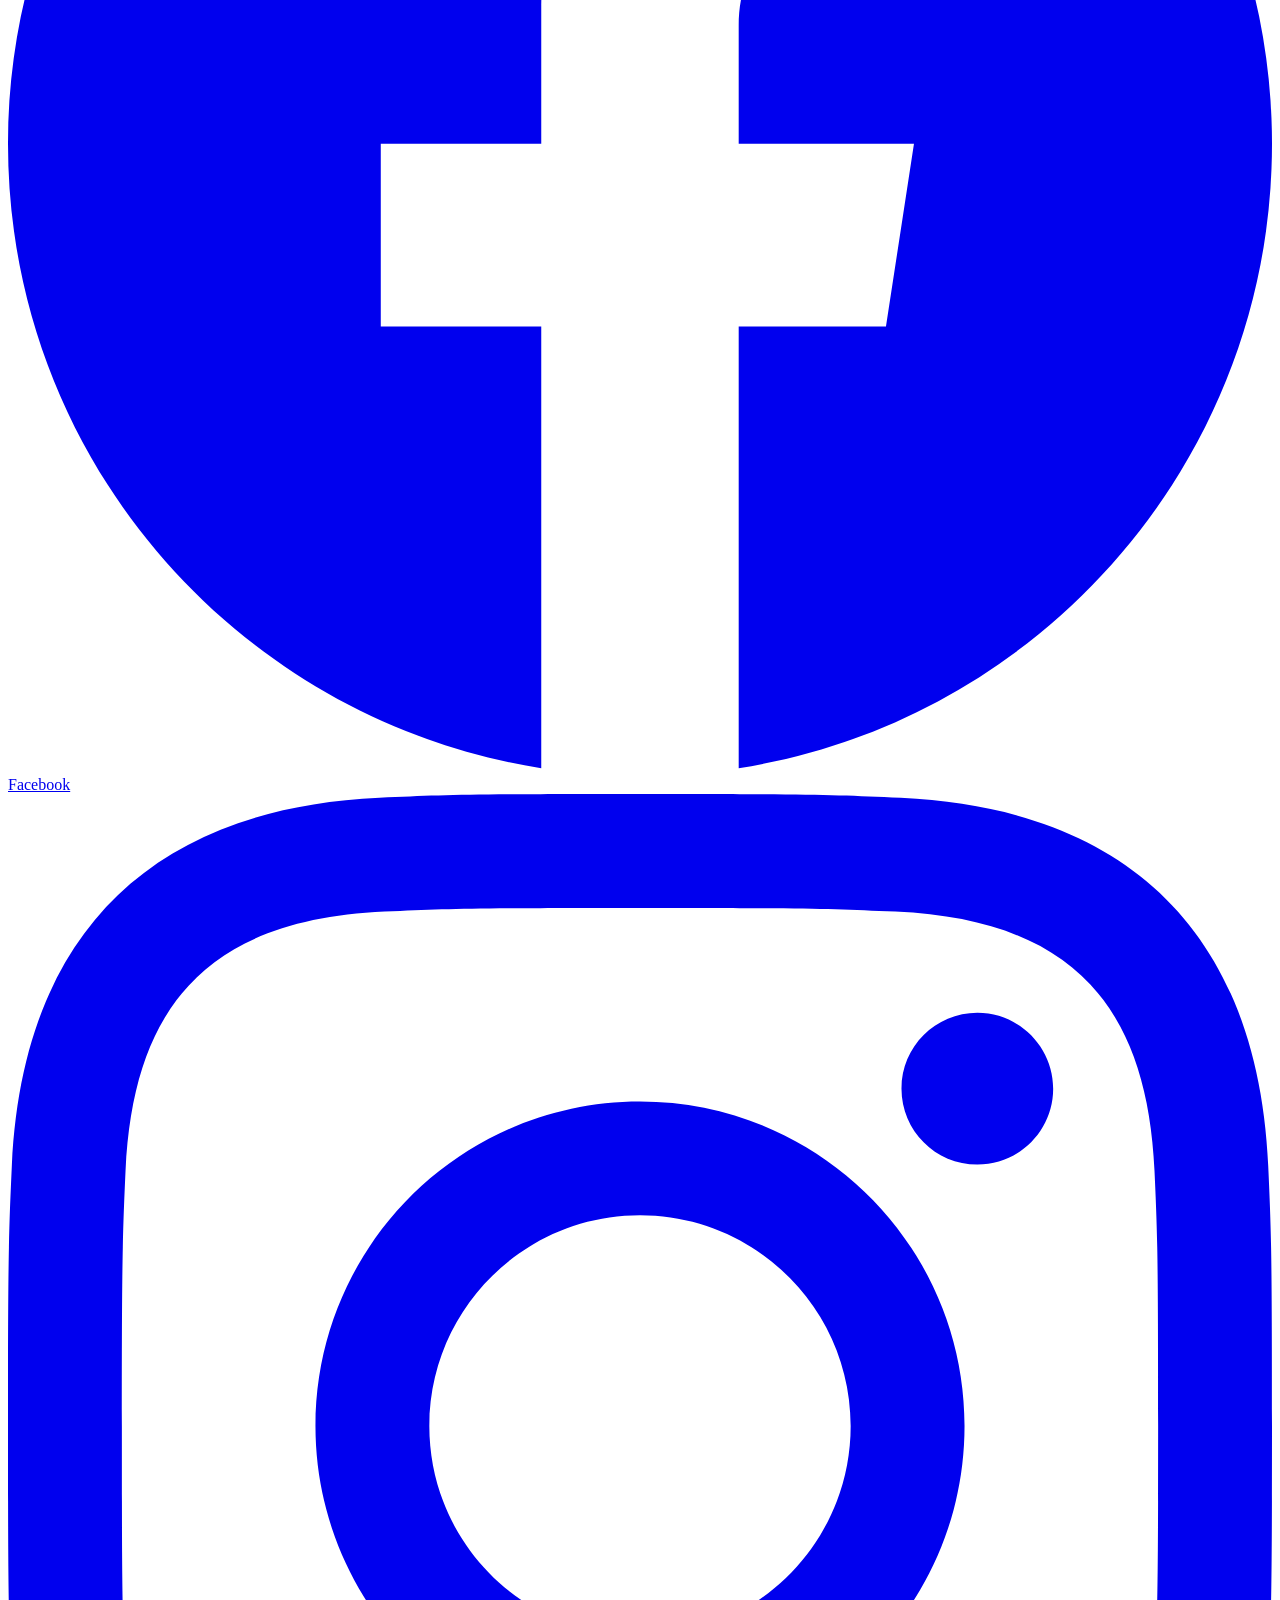
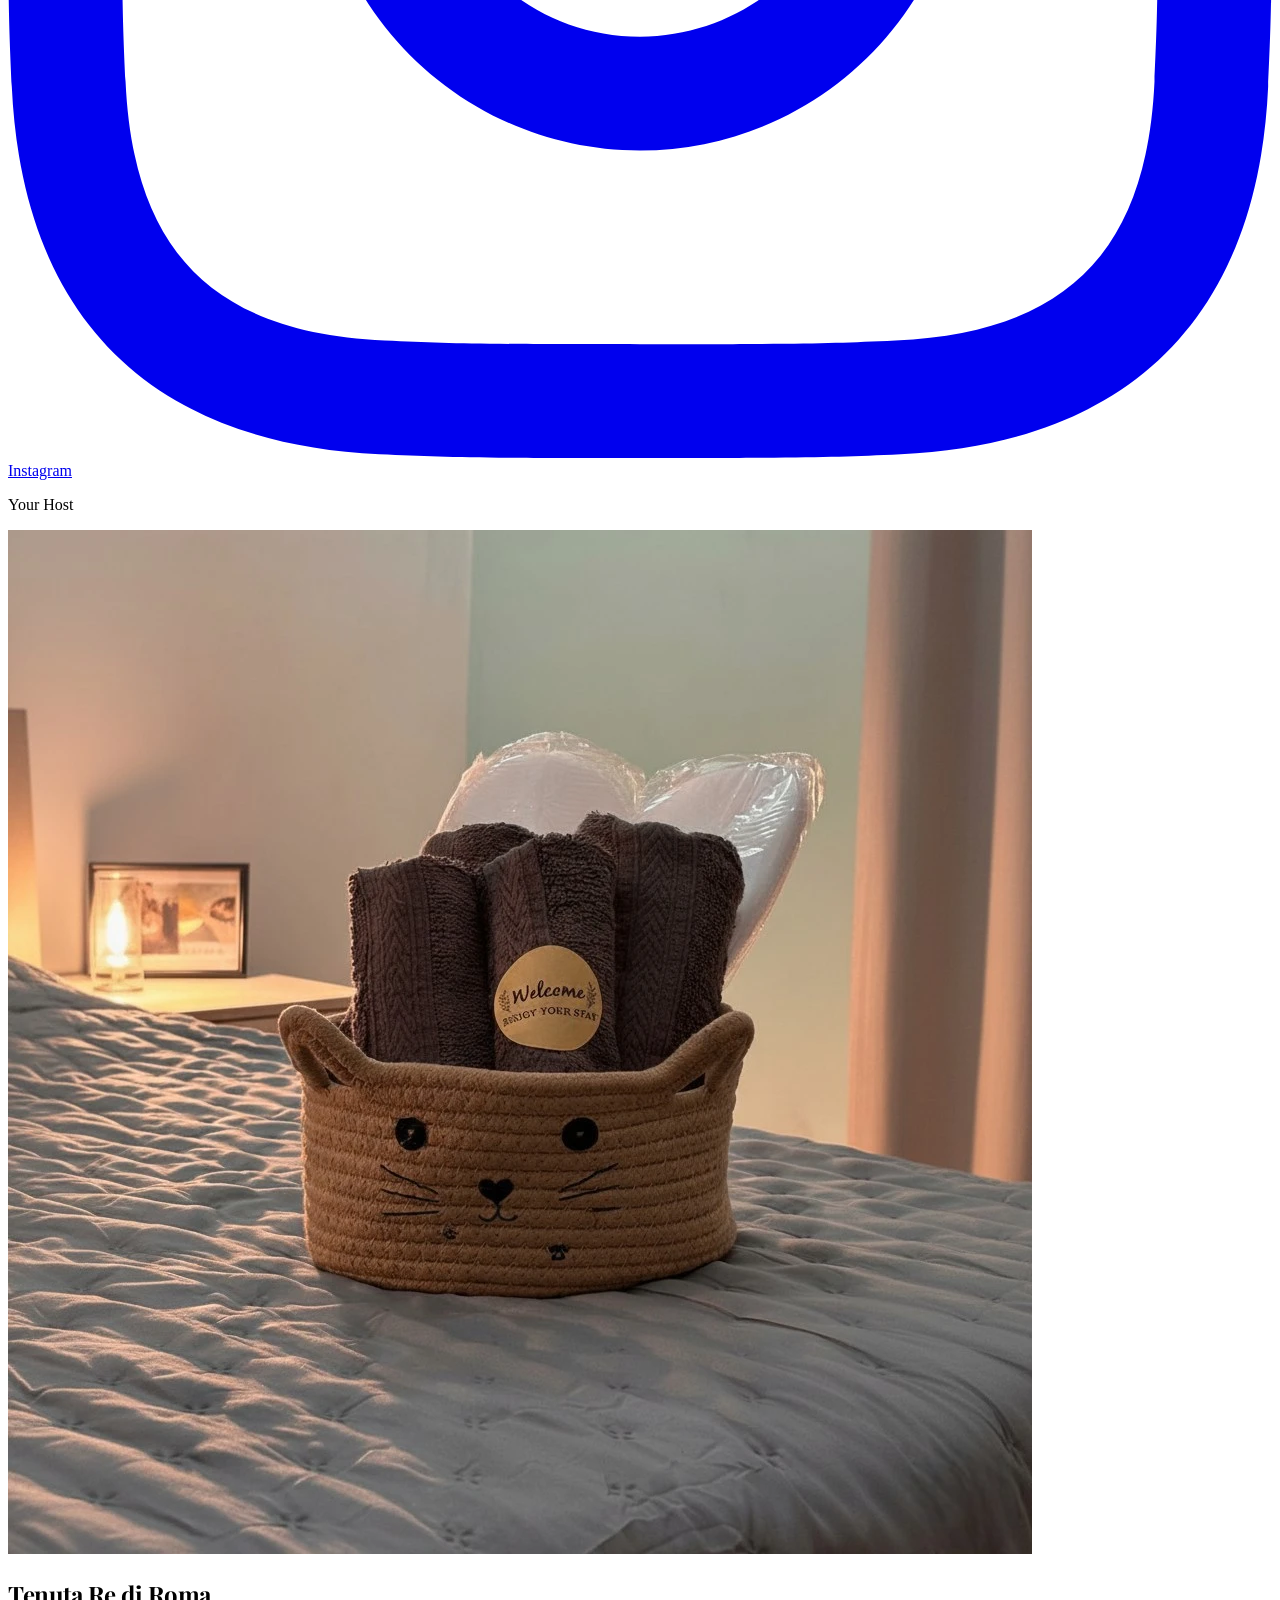
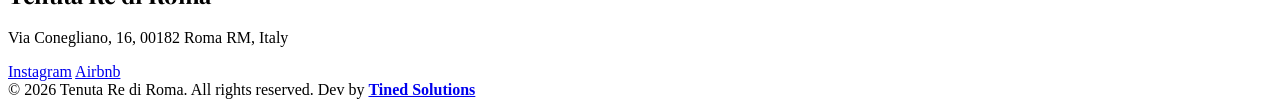
==== commit 55e7509b: "fix del chat4" ====
--- a/en.html
+++ b/en.html
@@ -747,7 +747,20 @@
             <div class="h-1 w-20 bg-primary/70 rounded-full mx-auto"></div>
         </div>
 
-        <div class="flex flex-row flex-nowrap w-full gap-3 md:gap-5 h-[420px] sm:h-[460px] md:h-[500px] overflow-x-auto md:overflow-visible snap-x snap-proximity pb-4 md:pb-0 scroll-smooth px-2 sm:px-0 [&::-webkit-scrollbar]:hidden [-ms-overflow-style:none] [scrollbar-width:none]">
+        <div class="food-carousel-container relative">
+            <button type="button" class="food-nav-btn hero-nav-btn absolute left-0 sm:left-2 top-1/2 -translate-y-1/2 w-10 h-10 sm:w-11 sm:h-11 rounded-full flex items-center justify-center z-20 text-white" data-food-carousel-prev aria-label="Previous restaurant">
+                <svg class="w-5 h-5" fill="none" stroke="currentColor" viewBox="0 0 24 24">
+                    <path stroke-linecap="round" stroke-linejoin="round" stroke-width="2" d="M15 19l-7-7 7-7"></path>
+                </svg>
+            </button>
+
+            <button type="button" class="food-nav-btn hero-nav-btn absolute right-0 sm:right-2 top-1/2 -translate-y-1/2 w-10 h-10 sm:w-11 sm:h-11 rounded-full flex items-center justify-center z-20 text-white" data-food-carousel-next aria-label="Next restaurant">
+                <svg class="w-5 h-5" fill="none" stroke="currentColor" viewBox="0 0 24 24">
+                    <path stroke-linecap="round" stroke-linejoin="round" stroke-width="2" d="M9 5l7 7-7 7"></path>
+                </svg>
+            </button>
+
+            <div class="food-carousel-track flex flex-row flex-nowrap w-full gap-3 md:gap-5 h-[420px] sm:h-[460px] md:h-[500px] overflow-x-auto snap-x snap-proximity pb-4 md:pb-0 scroll-smooth px-2 sm:px-0 [&::-webkit-scrollbar]:hidden [-ms-overflow-style:none] [scrollbar-width:none]">
             <div class="group relative flex-none w-[calc(100vw-40px)] sm:w-[calc(60vw-12px)] md:w-auto md:flex-1 md:hover:flex-[1.8] snap-center h-full overflow-hidden transition-all duration-700 ease-in-out cursor-pointer rounded-t-full rounded-b-[2rem] shadow-lg border-[4px] border-white dark:border-[#1a1d15]">
                 <img alt="Tonnarello" class="absolute inset-0 w-full h-full object-cover transition-transform duration-1000 md:group-hover:scale-110 md:group-hover:rotate-1" src="https://lh3.googleusercontent.com/aida-public/[base64]"/>
                 <div class="absolute inset-0 bg-gradient-to-t from-[#1a1d15]/95 via-[#1a1d15]/40 to-transparent opacity-90 md:opacity-80 md:group-hover:opacity-90 transition-opacity duration-500"></div>
@@ -800,6 +813,7 @@
                         </div>
                     </div>
                 </div>
+            </div>
             </div>
         </div>
     </div>
--- a/css/styles.css
+++ b/css/styles.css
@@ -270,24 +270,29 @@
     }
 }
 
-/* --- Mobile gesture priority for horizontal food scroller --- */
-@media (max-width: 1023px) {
-    #mangiare .overflow-x-auto {
-        -webkit-overflow-scrolling: touch;
-        overflow-y: hidden;
-        overscroll-behavior-x: contain;
-        touch-action: pan-x;
-        scroll-snap-type: x proximity;
-        user-select: none;
-    }
-
-    #mangiare .overflow-x-auto.dragging-horizontal * {
-        pointer-events: none !important;
-    }
-
-    #chat-widget.chat-gesture-lock,
-    #chat-widget.chat-gesture-lock * {
-        pointer-events: none !important;
+/* --- Food Carousel Controls --- */
+#mangiare .food-carousel-track {
+    -webkit-overflow-scrolling: touch;
+    overscroll-behavior-x: contain;
+}
+
+#mangiare .food-nav-btn {
+    background: rgba(26, 29, 21, 0.55);
+    border: 1px solid rgba(255, 255, 255, 0.22);
+    backdrop-filter: blur(8px);
+    -webkit-backdrop-filter: blur(8px);
+    transition: opacity 0.2s ease, transform 0.2s ease, background 0.2s ease;
+}
+
+#mangiare .food-nav-btn.is-disabled {
+    opacity: 0.35;
+    pointer-events: none;
+}
+
+@media (max-width: 640px) {
+    #mangiare .food-nav-btn {
+        width: 38px;
+        height: 38px;
     }
 }
 
